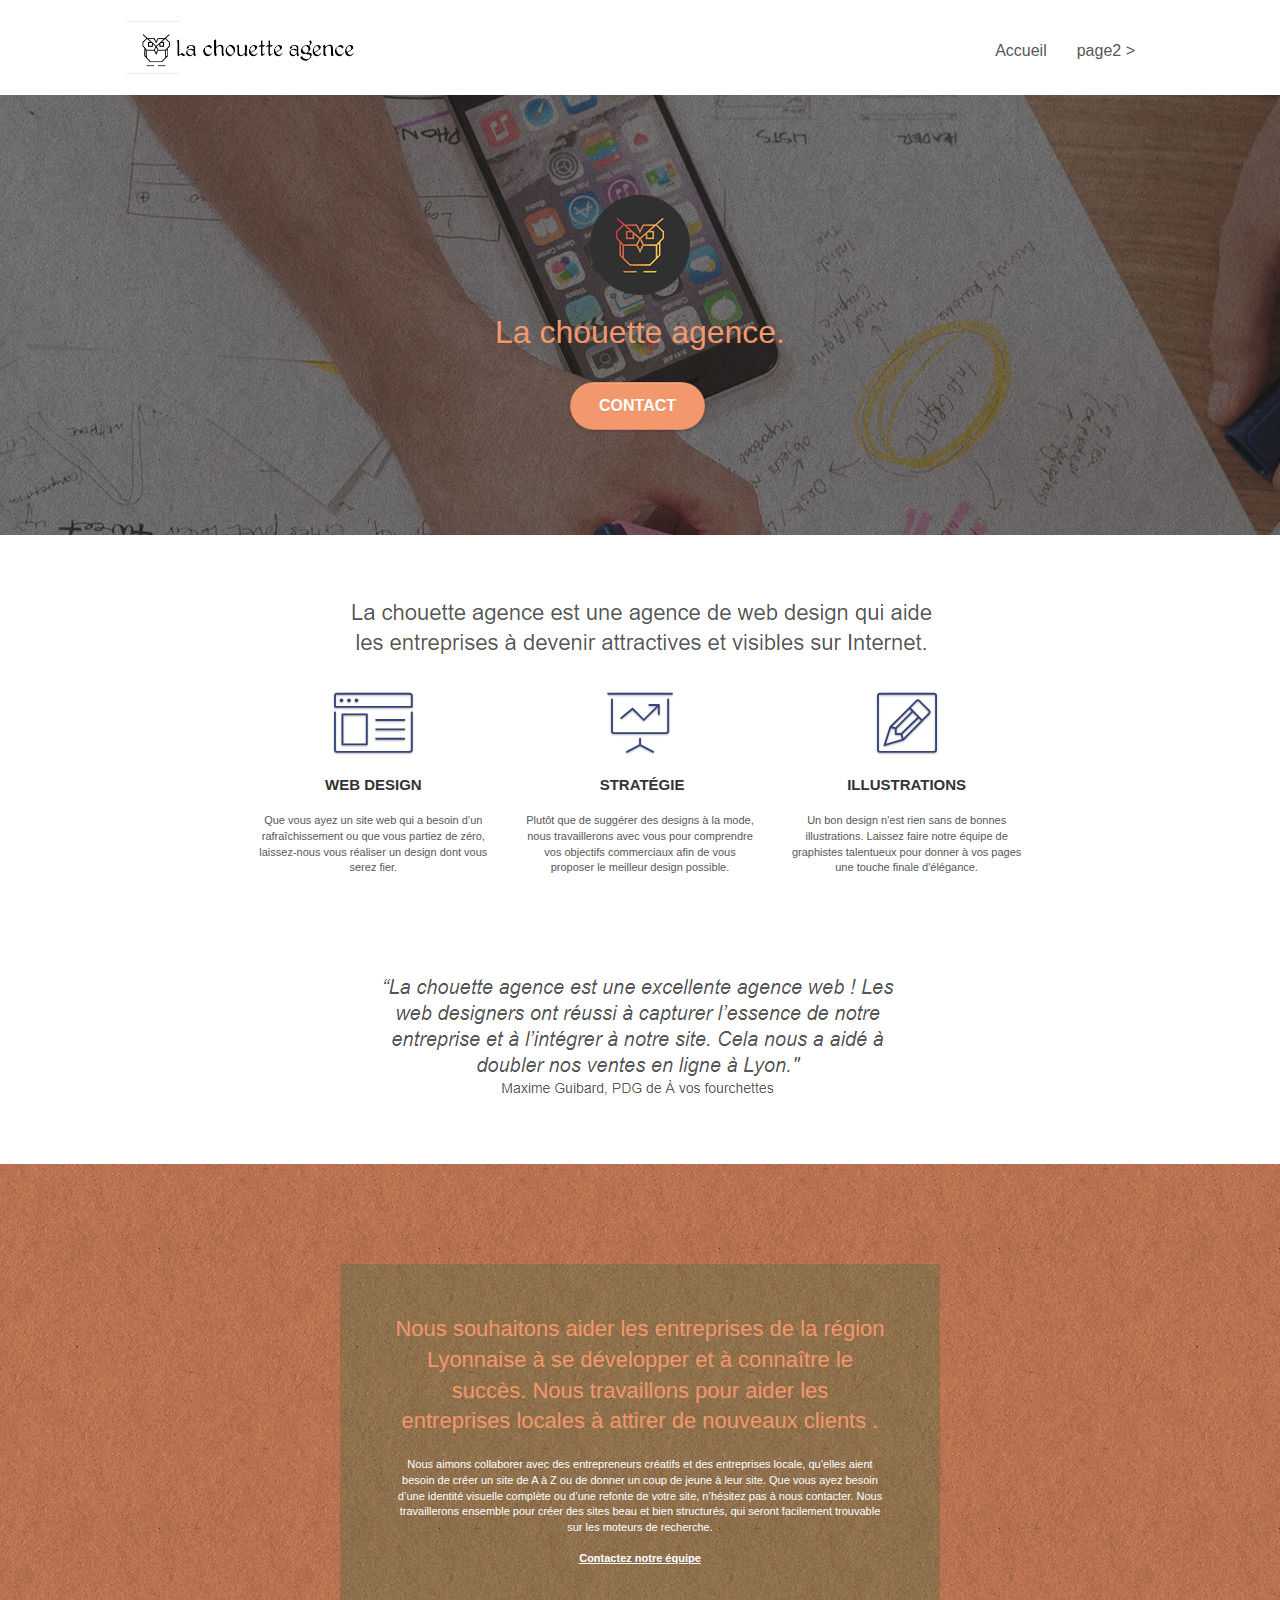
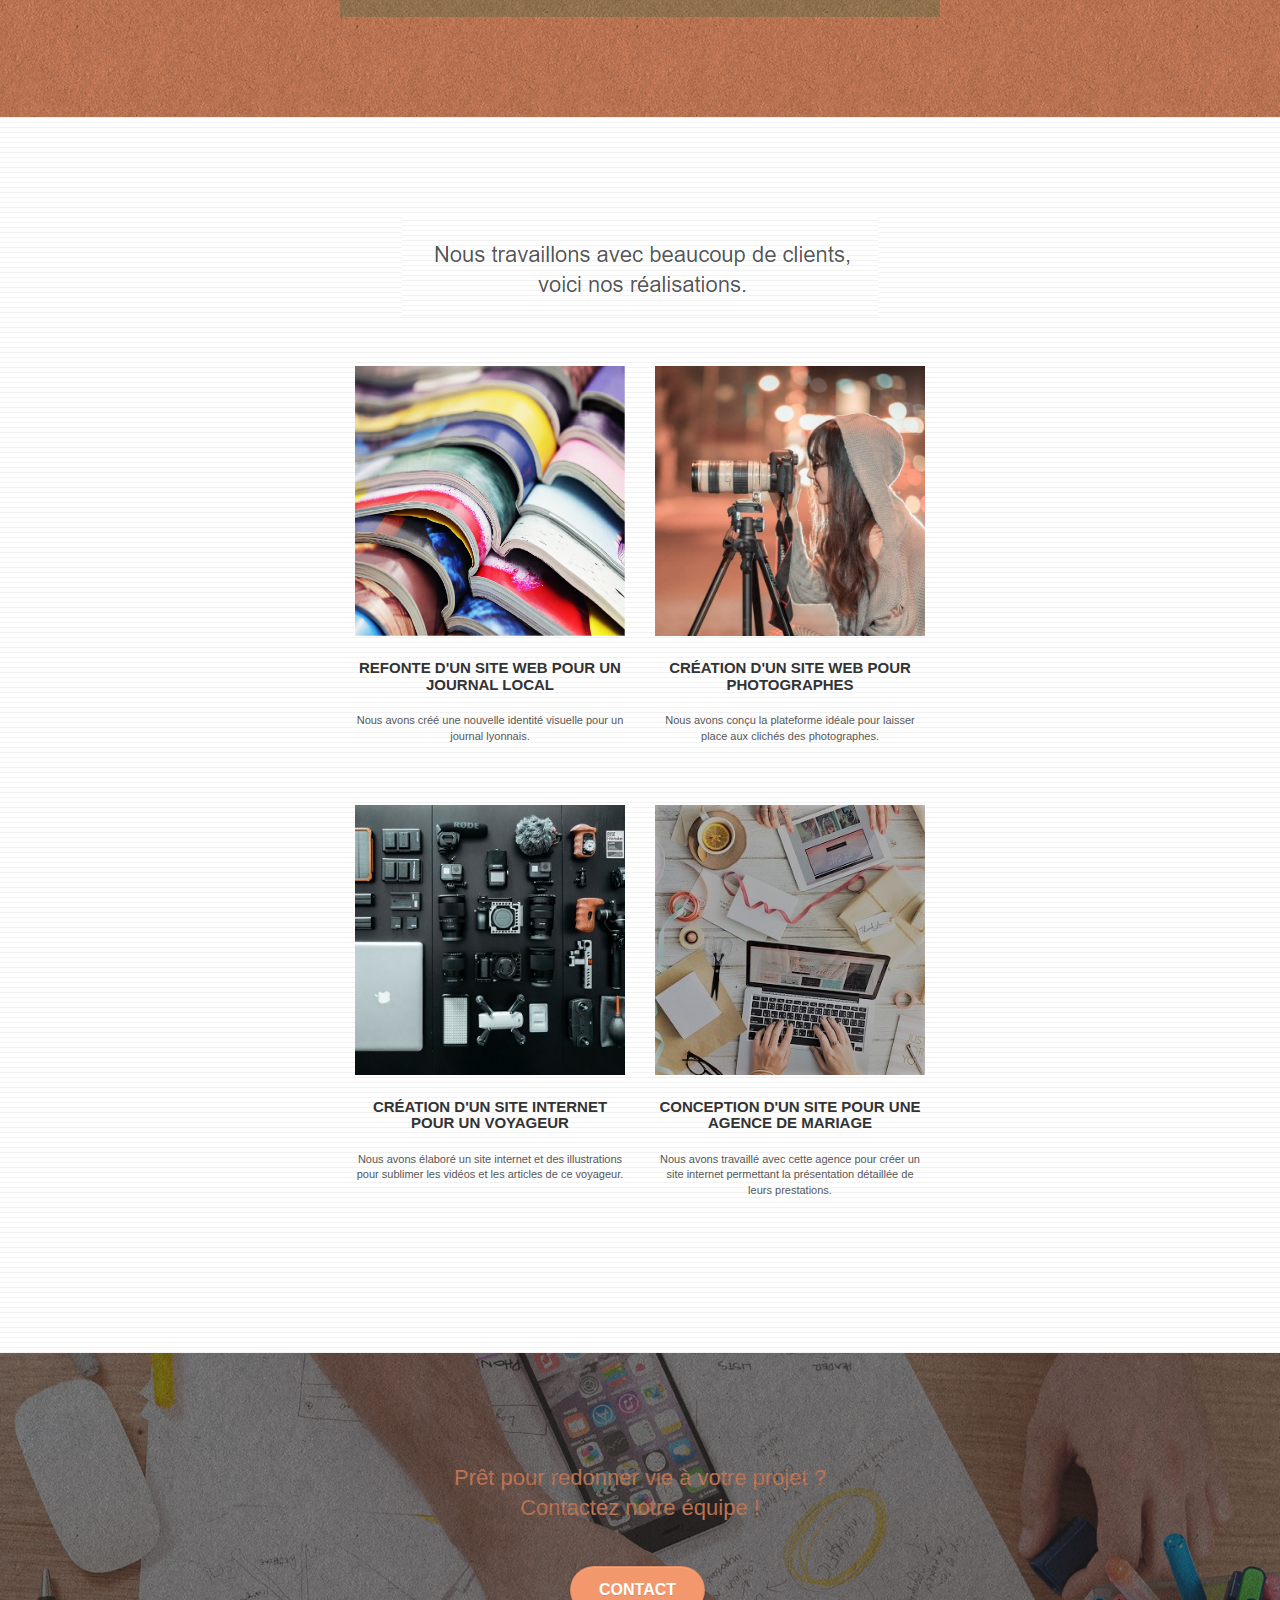
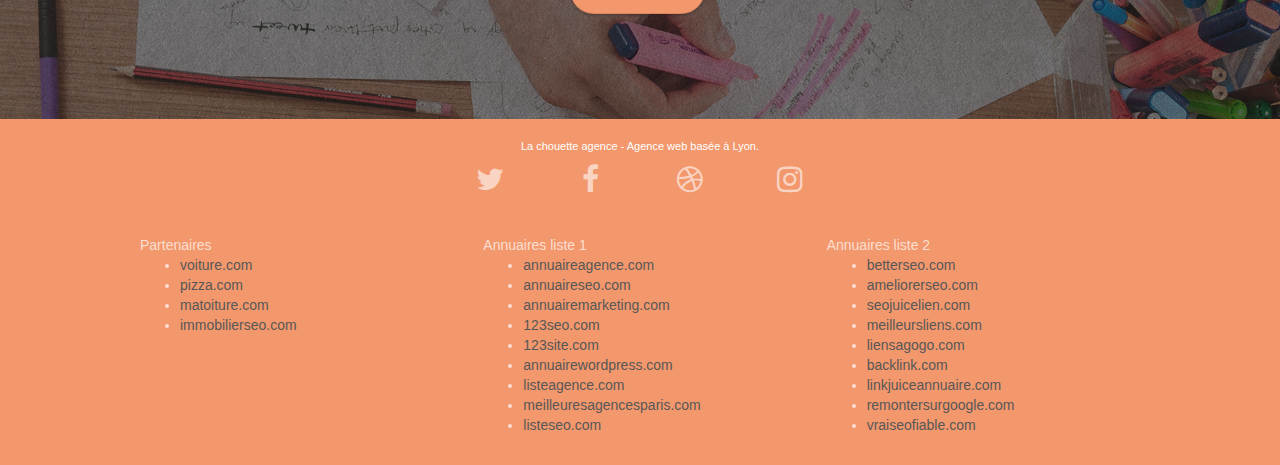
==== index.html @ 41748e52 "ajout de titre, description, lang et balise de suvi" ====
<!doctype html>
<html lang="fr">
<head>
    <meta charset="utf-8">
    <meta name="description" content="Vous cherchez une agence de design à Lyon ? La chouette agence est une entreprise web de design basé à Lyon">
	<meta name="robots" content="index, follow">
    <meta name="viewport" content="width=device-width, initial-scale=1.0, viewport-fit=cover">
    <link rel="shortcut icon" type="image/jpg" href="favicon.jpg">

	<title>La chouette agence - Agence de design</title>
	
    <!-- Style -->
	<link rel="stylesheet" type="text/css" href="./css/bootstrap.css">
	<link rel="stylesheet" type="text/css" href="style.css">
	<link rel="stylesheet" type="text/css" href="./css/font-awesome.css">
	<link rel="stylesheet" type="text/css" href="./css/et-line.css">
	
    <!-- Script -->
	<script src="./js/jquery-2.1.0.js"></script>
	<script src="./js/bootstrap.js"></script>
	<script src="./js/blocs.js"></script>
	<script src="./js/jquery.touchSwipe.js" defer></script>
	<script src="./js/gmaps.js"></script>

    
<!-- Analytics -->
<!-- Global site tag (gtag.js) - Google Analytics -->
<script async src="https://www.googletagmanager.com/gtag/js?id=G-W3KY2RGMWJ"></script>
<script>
  window.dataLayer = window.dataLayer || [];
  function gtag(){dataLayer.push(arguments);}
  gtag('js', new Date());

  gtag('config', 'G-W3KY2RGMWJ');
</script>
 
<!-- Analytics END -->
    
</head>
<body>
<!-- Principal conteneur -->
<div class="page-container">
    
<!-- bloc-0 -->
<div class="bloc bgc-white l-bloc " id="bloc-0">
	<div class="container bloc-sm">

		<nav class="navbar row">
			<div class="navbar-header">
				<div class="keywords" style="color:#cccccc;font-size:1px;">Agence web à paris, stratégie web, web design, illustrations, design de site web, site web, web, internet, site internet, site</div>
				<a class="navbar-brand" href="index.html"><img src="img/la-chouette-agence.png" alt="paris web design logo agence web meilleure agence" height="40" /></a>
				<div class="keywords" style="color:#cccccc;font-size:1px;">Agence web à paris, stratégie web, web design, illustrations, design de site web, site web, web, internet, site internet, site</div>
				<button id="nav-toggle" type="button" class="ui-navbar-toggle navbar-toggle" data-toggle="collapse" data-target=".navbar-1">
					<span class="sr-only">Toggle navigation</span><span class="icon-bar"></span><span class="icon-bar"></span><span class="icon-bar"></span>
				</button>
			</div>
			<div class="collapse navbar-collapse navbar-1 special-dropdown-nav">
				<ul class="site-navigation nav navbar-nav">
					<li>
						<a href="index.html">Accueil</a>
					</li>
					<li>
					</li>
					<li>
						<a href="page2.html">page2 &gt;</a>
					</li>
				</ul>
			</div>
		</nav>
	</div>
</div>
<!-- bloc-0 END -->

<!-- bloc-1-presentation -->
<div class="bloc bgc-dark-slate-blue bg-banniere d-bloc bg-t-edge bloc-bg-texture texture-paper b-parallax" id="bloc-1-hero">
	<div class="container bloc-lg">
		<div class="row tight-width-whitespace">
			<div class="col-sm-12">
				<img src="img/logo.png" class="center-block image-resize-mode" width="100" alt="La chouette agence, agence web paris, création logo paris" />
				<h1 class="text-center hero-bloc-text tc-white ">
					La chouette agence.
				</h1>
				<div class="text-center">
					<a href="page2.html" class="btn btn-lg btn-clean btn-rd cta-hero btn-atomic-tangerine" id="cta-hero">Contact</a>
				</div>
			</div>
		</div>
	</div>
</div>
<!-- bloc-1-presentation END -->

<!-- bloc-2-services -->
<div class="bloc bgc-white l-bloc" id="bloc-2-services">
	<div class="container bloc-md">
		<div class="row">
			<div class="col-sm-12 text-center">
				<img alt="agence web, agence web paris, web design paris, stratégie web" src="img/title.png" />
			</div>
		</div>
		<div class="row voffset-lg med-width-whitespace">
			<div class="col-sm-4">
				<div class="text-center">
					<span class="et-icon-browser sm-shadow icon-dark-slate-blue icons icon-lg"></span>
				</div>
				<h3 class="mg-md text-center">
					Web design
				</h3>
				<p class="text-center ">
					Que vous ayez un site web qui a besoin d&rsquo;un rafraîchissement ou que vous partiez de zéro, laissez-nous vous réaliser un design dont vous serez fier.
				</p>
			</div>
			<div class="col-sm-4">
				<div class="text-center">
					<span class="et-icon-presentation sm-shadow icon-dark-slate-blue icons icon-lg"></span>
				</div>
				<h3 class="mg-md text-center">
					&nbsp;Stratégie
				</h3>
				<p class="text-center ">
					Plutôt que de suggérer des designs à la mode, nous travaillerons avec vous pour comprendre vos objectifs commerciaux afin de vous proposer le meilleur design possible.<br>
				</p>
			</div>
			<div class="col-sm-4">
				<div class="text-center">
					<span class="et-icon-edit sm-shadow icon-dark-slate-blue icons icon-lg"></span>
				</div>
				<h3 class="mg-md text-center">
					Illustrations
				</h3>
				<p class="text-center ">
					Un bon design n'est rien sans de bonnes illustrations. Laissez faire notre équipe de graphistes talentueux pour donner à vos pages une touche finale d'élégance.
				</p>
			</div>
		</div>
		<div class="row voffset-lg voffset">
			<div class="col-xs-12 col-md-8 col-md-offset-2 text-center">
				<img alt="agence web, agence web paris, web design paris, stratégie web" src="img/citation.png" />

			</div>
		</div>
	</div>
</div>
<!-- bloc-2-services END -->

<!-- bloc-3-what-i-do -->
<div class="bloc tc-white bgc-atomic-tangerine bg-presentation d-bloc bloc-bg-texture texture-paper b-parallax" id="bloc-3-what-i-do">
	<div class="container bloc-lg">
		<div class="row tight-width-whitespace black-background">
			<div class="col-sm-12">
				<h2 class="mg-md text-center tc-white">
					Nous souhaitons aider les entreprises de la région Lyonnaise à se développer et à connaître le succès. Nous travaillons pour aider les entreprises locales à attirer de nouveaux clients .<br>
				</h2>
				<p class="text-center white">
					Nous aimons collaborer avec des entrepreneurs créatifs et des entreprises locale, qu’elles aient besoin de créer un site de A à Z ou de donner un coup de jeune à leur site. Que vous ayez besoin d’une identité visuelle complète ou d’une refonte de votre site, n’hésitez pas à nous contacter. Nous travaillerons ensemble pour créer des sites beau et bien structurés, qui seront facilement trouvable sur les moteurs de recherche. <br><br><a class="ltc-white bold-link" href="page2.html">Contactez notre équipe</a><br>
				</p>
			</div>
		</div>
	</div>
</div>
<!-- bloc-3-what-i-do END -->

<!-- bloc-4-portfolio -->
<div class="bloc bgc-white bg-lines-h2-bg bg-repeat l-bloc" id="bloc-4-portfolio">
	<div class="container bloc-lg">
		<div class="row">
			<div class="col-sm-12 text-center">
				<img alt="agence web, agence web paris, web design paris, stratégie web" src="img/title2.png" />
			</div>
		</div>
		<div class="row tight-width-whitespace portfolio-row">
			<div class="col-sm-6">
				<a href="#" data-lightbox="img/1.jpg" data-gallery-id="gallery-1" data-caption="Refonte d'un site web pour un journal local" data-frame="snapshot-lb"><img src="img/1.jpg" alt="paris web design logo agence web meilleure agence et refonte site web journal" class="img-responsive portfolio-thumb" /></a>
				<h3 class="mg-md text-center">
					Refonte d'un site web pour un journal local
				</h3>
				<p class="text-center">
					Nous avons créé une nouvelle identité visuelle pour un journal lyonnais.
				</p>
			</div>
			<div class="col-sm-6">
				<a href="#" data-lightbox="img/2.jpg" data-gallery-id="gallery-1" data-caption="Création d'un site web pour photographes" data-frame="snapshot-lb"><img src="img/2.jpg" class="img-responsive portfolio-thumb" alt="paris web design logo agence web meilleure agence, Création d'un site web pour photographes" /></a>
				<h3 class="mg-md text-center">
					Création d'un site web pour photographes
				</h3>
				<p class="text-center">
					Nous avons conçu la plateforme idéale pour laisser place aux clichés des photographes.
				</p>
			</div>
		</div>
		<div class="row tight-width-whitespace portfolio-row">
			<div class="col-sm-6">
				<a href="#" data-lightbox="img/3.bmp" data-gallery-id="gallery-1" data-caption="Création d'un site internet pour un voyageur" data-frame="snapshot-lb"><img src="img/3.bmp" class="img-responsive portfolio-thumb" alt="paris web design logo agence web meilleure agence, Création d'un site web pour voyageur"/></a>
				<h3 class="mg-md text-center">
					Création d'un site internet pour un voyageur
				</h3>
				<p class="text-center">
					Nous avons élaboré un site internet et des illustrations pour sublimer les vidéos et les articles de ce voyageur.
				</p>
			</div>
			<div class="col-sm-6">
				<a href="#" data-lightbox="img/4.bmp" data-gallery-id="gallery-1" data-caption="Conception d'un site pour une agence de mariage" data-frame="snapshot-lb"><img src="img/4.bmp" class="img-responsive portfolio-thumb" alt="paris web design logo agence web meilleure agence, Création d'un site web pour agence de mariage" /></a>
				<h3 class="mg-md text-center">
					Conception d'un site pour une agence de mariage
				</h3>
				<p class="text-center">
					Nous avons travaillé avec cette agence pour créer un site internet permettant la présentation détaillée de leurs prestations.
				</p>
			</div>
		</div>
	</div>
</div>
<!-- bloc-4-portfolio END -->

<!-- bloc-5-cta -->
<div class="bloc bgc-dark-slate-blue bg-banniere d-bloc bloc-bg-texture texture-paper" id="bloc-5-cta">
	<div class="container bloc-lg">
		<div class="row">
			<h2 class="mg-md text-center tc-white">
				Prêt pour redonner vie à votre projet ?<br>Contactez notre équipe !
			</h2>
			<div class="col-sm-12 text-center">
				<a href="page2.html" class="btn btn-atomic-tangerine btn-clean btn-rd btn-lg cta-hero">Contact</a>
			</div>
		</div>
	</div>
</div>
<!-- bloc-5-cta END -->

<!-- Footer - bloc-8 -->
<div class="bloc bgc-atomic-tangerine d-bloc" id="bloc-8">
	<div class="container bloc-sm">
		<div class="row">
			<div class="col-sm-12">
				<p class="text-center white">
					La chouette agence - Agence web basée à Lyon.<br>
				</p>
				<div class="row row-no-gutters social">
					<div class="col-sm-3">
						<div class="text-center">
							<a class="social" href="index.html"><span class="fa fa-twitter icon-md"></span></a>
						</div>
					</div>
					<div class="col-sm-3">
						<div class="text-center">
							<a class="social" href="index.html"><span class="fa fa-facebook icon-md"></span></a>
						</div>
					</div>
					<div class="col-sm-3">
						<div class="text-center">
							<a class="social" href="index.html"><span class="fa fa-dribbble icon-md"></span></a>
						</div>
					</div>
					<div class="col-sm-3">
						<div class="text-center">
							<a class="social" href="index.html"><span class="fa fa-instagram icon-md"></span></a>
						</div>
					</div>
					<div class="keywords" style="color:#F3976C;">Agence web à paris, stratégie web, web design, illustrations, design de site web, site web, web, internet, site internet, site</div>
				</div>
				<div class="row">
					<div class="col-sm-4">
						Partenaires
							<ul>
								<li><a href="voiture.com">voiture.com</a></li>
								<li><a href="pizza.com">pizza.com</a></li>
								<li><a href="matoiture.com">matoiture.com</a></li>
								<li><a href="immobilierseo.com">immobilierseo.com</a></li>
							</ul>		
					</div>
					<div class="col-sm-4">
						Annuaires liste 1
						<ul>
							<li><a href="annuaireagence.com">annuaireagence.com</a></li>
							<li><a href="annuaireseo.com">annuaireseo.com</a></li>
							<li><a href="annuairemarketing.com">annuairemarketing.com</a></li>
							<li><a href="123seoture.com">123seo.com</a></li>
							<li><a href="123site.com">123site.com</a></li>
							<li><a href="annuairewordpress.com">annuairewordpress.com</a></li>
							<li><a href="listeagence.com">listeagence.com</a></li>
							<li><a href="meilleuresagencesparis.com">meilleuresagencesparis.com</a></li>
							<li><a href="listeseo.com">listeseo.com</a></li>
						</ul>
					</div>
					<div class="col-sm-4">
						Annuaires liste 2
						<ul>
							<li><a href="betterseo.com">betterseo.com</a></li>
							<li><a href="ameliorerseo.com">ameliorerseo.com</a></li>
							<li><a href="seojuicelien.com">seojuicelien.com</a></li>
							<li><a href="meilleursliens.com">meilleursliens.com</a></li>
							<li><a href="liensagogo.com">liensagogo.com</a></li>
							<li><a href="backlink.com">backlink.com</a></li>
							<li><a href="linkjuiceannuaire.com">linkjuiceannuaire.com</a></li>
							<li><a href="remontersurgoogle.com">remontersurgoogle.com</a></li>
							<li><a href="vraiseofiable.com">vraiseofiable.com</a></li>
						</ul>
					</div>
				</div>
			</div>
		</div>
	</div>
</div>
<!-- Footer - bloc-8 END -->

</div>
<!-- Principal conteneur END -->
    

</body>
</html>
---- style.css ----
body {
    margin: 0;
    padding: 0;
    background: #FFF;
    overflow-x: hidden;
    -webkit-font-smoothing: antialiased;
    -moz-osx-font-smoothing: grayscale;
}

a,
button {
    transition: all .3s ease-in-out;
    outline: none!important;
}

a:hover {
    text-decoration: none;
    cursor: pointer;
}

#page-loading-blocs-notifaction {
    position: fixed;
    top: 0;
    bottom: 0;
    width: 100%;
    z-index: 100000;
    background: #FFFFFF url("img/pageload-spinner.gif") no-repeat center center;
}

.bloc {
    width: 100%;
    clear: both;
    background: 50% 50% no-repeat;
    padding: 0 50px;
    -webkit-background-size: cover;
    -moz-background-size: cover;
    -o-background-size: cover;
    background-size: cover;
    position: relative;
}

.bloc .container {
    padding-left: 0;
    padding-right: 0;
}

.bloc-lg {
    padding: 100px 50px;
}

.bloc-md {
    padding: 50px;
}

.bloc-sm {
    padding: 20px 50px;
}

.bg-center,
.bg-l-edge,
.bg-r-edge,
.bg-t-edge,
.bg-b-edge,
.bg-tl-edge,
.bg-bl-edge,
.bg-tr-edge,
.bg-br-edge,
.bg-repeat {
    -webkit-background-size: auto!important;
    -moz-background-size: auto!important;
    -o-background-size: auto!important;
    background-size: auto!important;
}

.bg-repeat {
    background: repeat;
}

.bg-t-edge {
    background: top no-repeat;
}

.bloc-bg-texture::before {
    content: "";
    background-size: 2px 2px;
    position: absolute;
    top: 0;
    bottom: 0;
    left: 0;
    right: 0;
}

.texture-paper::before {
    background: url("img/texture-paper.png");
    background-size: 280px 280px;
}

.b-parallax {
    background-attachment: fixed;
}

.d-bloc {
    color: rgba(255, 255, 255, .7);
}

.d-bloc button:hover {
    color: rgba(255, 255, 255, .9);
}

.d-bloc .icon-round,
.d-bloc .icon-square,
.d-bloc .icon-rounded,
.d-bloc .icon-semi-rounded-a,
.d-bloc .icon-semi-rounded-b {
    border-color: rgba(255, 255, 255, .9);
}

.d-bloc .divider-h span {
    border-color: rgba(255, 255, 255, .2);
}

.d-bloc .a-btn,
.d-bloc .navbar a,
.d-bloc .navbar-brand,
.d-bloc a .icon-sm,
.d-bloc a .icon-md,
.d-bloc a .icon-lg,
.d-bloc a .icon-xl,
.d-bloc h1 a,
.d-bloc h2 a,
.d-bloc h3 a,
.d-bloc h4 a,
.d-bloc h5 a,
.d-bloc h6 a,
.d-bloc p a {
    color: rgba(255, 255, 255, .6);
}

.d-bloc .a-btn:hover,
.d-bloc .navbar a:hover,
.d-bloc .navbar-brand:hover,
.d-bloc a:hover .icon-sm,
.d-bloc a:hover .icon-md,
.d-bloc a:hover .icon-lg,
.d-bloc a:hover .icon-xl,
.d-bloc h1 a:hover,
.d-bloc h2 a:hover,
.d-bloc h3 a:hover,
.d-bloc h4 a:hover,
.d-bloc h5 a:hover,
.d-bloc h6 a:hover,
.d-bloc p a:hover {
    color: rgba(255, 255, 255, 1);
}

.d-bloc .navbar-toggle .icon-bar {
    background: rgba(255, 255, 255, 1);
}

.d-bloc .btn-wire,
.d-bloc .btn-wire:hover {
    color: rgba(255, 255, 255, 1);
    border-color: rgba(255, 255, 255, 1);
}

.d-bloc .panel {
    color: rgba(0, 0, 0, .5);
}

.d-bloc .panel button:hover {
    color: rgba(0, 0, 0, .7);
}

.d-bloc .panel icon {
    border-color: rgba(0, 0, 0, .7);
}

.d-bloc .panel .divider-h span {
    border-color: rgba(0, 0, 0, .1);
}

.d-bloc .panel .a-btn {
    color: rgba(0, 0, 0, .6);
}

.d-bloc .panel .a-btn:hover {
    color: rgba(0, 0, 0, 1);
}

.d-bloc .panel .btn-wire,
.d-bloc .panel .btn-wire:hover {
    color: rgba(0, 0, 0, .7);
    border-color: rgba(0, 0, 0, .3);
}

.d-bloc .panel,
.l-bloc {
    color: rgba(0, 0, 0, .5);
}

.d-bloc .panel button:hover,
.l-bloc button:hover {
    color: rgba(0, 0, 0, .7);
}

.l-bloc .icon-round,
.l-bloc .icon-square,
.l-bloc .icon-rounded,
.l-bloc .icon-semi-rounded-a,
.l-bloc .icon-semi-rounded-b {
    border-color: rgba(0, 0, 0, .7);
}

.d-bloc .panel .divider-h span,
.l-bloc .divider-h span {
    border-color: rgba(0, 0, 0, .1);
}

.d-bloc .panel .a-btn,
.l-bloc .a-btn,
.l-bloc .navbar a,
.l-bloc .navbar-brand,
.l-bloc a .icon-sm,
.l-bloc a .icon-md,
.l-bloc a .icon-lg,
.l-bloc a .icon-xl,
.l-bloc h1 a,
.l-bloc h2 a,
.l-bloc h3 a,
.l-bloc h4 a,
.l-bloc h5 a,
.l-bloc h6 a,
.l-bloc p a {
    color: rgba(0, 0, 0, .6);
}

.d-bloc .panel .a-btn:hover,
.l-bloc .a-btn:hover,
.l-bloc .navbar a:hover,
.l-bloc .navbar-brand:hover,
.l-bloc a:hover .icon-sm,
.l-bloc a:hover .icon-md,
.l-bloc a:hover .icon-lg,
.l-bloc a:hover .icon-xl,
.l-bloc h1 a:hover,
.l-bloc h2 a:hover,
.l-bloc h3 a:hover,
.l-bloc h4 a:hover,
.l-bloc h5 a:hover,
.l-bloc h6 a:hover,
.l-bloc p a:hover {
    color: rgba(0, 0, 0, 1);
}

.l-bloc .navbar-toggle .icon-bar {
    color: rgba(0, 0, 0, .6);
}

.d-bloc .panel .btn-wire,
.d-bloc .panel .btn-wire:hover,
.l-bloc .btn-wire,
.l-bloc .btn-wire:hover {
    color: rgba(0, 0, 0, .7);
    border-color: rgba(0, 0, 0, .3);
}

.voffset {
    margin-top: 30px;
}

.voffset-lg {
    margin-top: 80px;
}

.row-no-gutters {
    margin-right: 0;
    margin-left: 0;
}

.row.row-no-gutters > [class^="col-"],
.row.row-no-gutters > [class*=" col-"] {
    padding-right: 0;
    padding-left: 0;
}

#bloc-1-hero h1 {
    font-size: 32px;
}

.navbar {
    margin-bottom: 0;
    z-index: 1;
}

.navbar-brand {
    height: auto;
    padding: 3px 15px;
    font-size: 25px;
    font-weight: normal;
    font-weight: 600;
    line-height: 44px;
}

.navbar-brand img {
    max-height: 200px;
    margin: 0 5px 0 0;
    display: inline;
}

.navbar-brand img[src$=svg] {
    min-width: 100px;
}

.nav-center .navbar-brand img {
    margin: 0;
}

.navbar .nav {
    padding-top: 2px;
    margin-right: -16px;
    float: right;
    z-index: 1;
}

.nav > li {
    float: left;
    margin-top: 4px;
    font-size: 16px;
}

.navbar-nav .open .dropdown-menu > li > a {
    text-align: inherit;
}

.nav > li a:hover,
.nav > li a:focus {
    background: transparent;
}

.navbar-toggle {
    margin: 10px 10px 0 0;
    border: 0px;
}

.navbar-toggle:hover {
    background: transparent!important;
}

.navbar-toggle .icon-bar {
    background-color: rgba(0, 0, 0, .5);
    width: 26px;
}

.nav-invert .navbar .nav {
    float: left;
}

.nav-invert .navbar-header,
.nav-invert .navbar-brand {
    float: right;
    position: relative;
    z-index: 2;
}

@media (min-width: 768px) {
    .site-navigation {
        position: absolute;
        top: 50%;
        right: 20px;
        transform: translate(0, -50%);
        -webkit-transform: translateY(-50%);
    }
    .nav > li .dropdown-menu a,
    .nav > li .dropdown-menu a:hover {
        color: #484848;
    }
    .nav-invert .site-navigation {
        left: 0;
        right: 0;
    }
    .nav-center {
        text-align: center;
    }
    .nav-center .navbar-header {
        width: 100%;
    }
    .nav-center .navbar-header,
    .nav-center .navbar-brand,
    .nav-center .nav > li {
        float: none;
        display: inline-block;
    }
    .nav-center .site-navigation {
        position: relative;
        width: 100%;
        right: 0;
        margin-right: 0px;
        margin-top: 20px;
    }
    .nav-center.mini-nav .navbar-toggle {
        float: none;
        margin: 10px auto 0;
    }
}

.nav > li > .dropdown a {
    background: none!important;
    display: block;
    padding: 14px 15px;
}

nav .caret {
    margin: 0 5px;
}

.dropdown-menu .dropdown-menu {
    top: -8px;
    left: 100%;
}

.dropdown-menu .dropmenu-flow-right {
    top: 100%;
    left: 0;
    margin-left: -1px;
    border-top-left-radius: 0;
    border-top-right-radius: 0;
}

.dropdown-menu .dropdown span {
    border: 4px solid black;
    border-top-color: transparent;
    border-right-color: transparent;
    border-bottom-color: transparent;
    margin: 6px -5px 0 0!important;
    float: right;
}

.mg-md {
    margin-top: 10px;
    margin-bottom: 20px;
}

.mg-lg {
    margin-top: 10px;
    margin-bottom: 40px;
}

.btn {
    margin: 0 5px 5px 0;
}

.btn.pull-right {
    margin: 0 0 5px 5px;
}

.btn-d,
.btn-d:hover,
.btn-d:focus {
    color: #FFF;
    background: rgba(0, 0, 0, .3);
}

button {
    outline: none!important;
}

.btn-rd {
    border-radius: 40px;
}

.btn-clean {
    border: 1px solid rgba(0, 0, 0, .08);
    border-bottom-color: rgba(0, 0, 0, .1);
    text-shadow: 0 1px 0 rgba(0, 0, 1, .1);
    box-shadow: 0 1px 3px rgba(0, 0, 1, .25), inset 0 1px 0 0 rgba(255, 255, 255, .15);
}

.icon-md {
    font-size: 30px!important;
}

.icon-lg {
    font-size: 60px!important;
}

.sm-shadow {
    text-shadow: 0 1px 2px rgba(0, 0, 0, .3);
}

.panel-sq,
.panel-sq .panel-heading,
.panel-sq .panel-footer {
    border-radius: 0;
}

.panel-rd {
    border-radius: 30px;
}

.panel-rd .panel-heading {
    border-radius: 29px 29px 0 0;
}

.panel-rd .panel-footer {
    border-radius: 0 0 29px 29px;
}

.form-control {
    border-color: rgba(0, 0, 0, .1);
    box-shadow: none;
}

.scrollToTop {
    width: 40px;
    height: 40px;
    position: fixed;
    bottom: 20px;
    right: 20px;
    opacity: 0;
    z-index: 500;
    transition: all .3s ease-in-out;
}

.scrollToTop span {
    margin-top: 6px;
}

.showScrollTop {
    font-size: 14px;
    opacity: 1;
}

a[data-lightbox] {
    position: relative;
    display: block;
    text-align: center;
}

a[data-lightbox]:hover::before {
    content: "+";
    font-family: "HelveticaNeue-Light", "Helvetica Neue Light", "Helvetica Neue", Helvetica, Arial;
    font-size: 32px;
    width: 50px;
    height: 50px;
    margin-left: -25px;
    border-radius: 50%;
    background: rgba(0, 0, 0, .6);
    color: #FFF;
    font-weight: 100;
    z-index: 1;
    position: absolute;
    top: 50%;
    transform: translateY(-50%);
    -webkit-transform: translateY(-50%);
}

a[data-lightbox]:hover img {
    opacity: 0.6;
    -webkit-animation-fill-mode: none;
    animation-fill-mode: none;
}

#lightbox-modal {
    display: flex;
    align-items: center;
}

#lightbox-modal .modal-dialog {
    width: 90%;
    max-width: 900px;
    margin: 0 auto 0;
}

#lightbox-modal .modal-dialog img {
    max-height: 90vh;
    margin: 0 auto;
}

.lightbox-caption {
    padding: 20px;
    color: #FFF;
    background: rgba(0, 0, 0, .5);
    position: absolute;
    left: 15px;
    right: 15px;
    bottom: 5px;
}

.close-lightbox {
    color: #FFF;
    font-size: 30px;
    position: absolute;
    top: 20px;
    right: 20px;
    z-index: 20;
    background: rgba(0, 0, 0, .5);
    border: none;
    line-height: 30px;
    padding: 0 9px 5px;
    opacity: 0.3;
}

.close-lightbox:hover,
.next-lightbox:hover,
.prev-lightbox:hover {
    opacity: 1.0;
    color: #FFF;
}

.next-lightbox,
.prev-lightbox {
    font-size: 20px;
    color: rgba(255, 255, 255, .9);
    background: rgba(0, 0, 0, .5);
    transition: all .2s ease-in-out;
    position: absolute;
    top: 45%;
    z-index: 1;
    opacity: 0.4;
}

.next-lightbox {
    padding: 6px 8px 1px 13px;
    right: 25px;
}

.prev-lightbox {
    padding: 6px 13px 1px 10px;
    left: 25px;
}

.snapshot-lb .modal-body {
    padding-bottom: 45px;
}

.snapshot-lb .lightbox-caption {
    padding: 0;
    color: rgba(0, 0, 0, .5);
    background: none;
}

h1,
h2,
h3,
h4,
h5,
h6,
p,
label,
.btn,
a {
    font-family: "helvetica";
    font-weight: 400;
    color: #575757!important;
}

.container {
    max-width: 1000px;
}

.hero-bloc-text {
    font-size: 38px;
}

.hero-bloc-text-sub {
    font-size: 36px;
}

.statement-bloc-text {
    line-height: 26px;
    font-style: italic;
    font-size: 20px;
    text-align: center;
    font-weight: lighter;
    max-width: 520px;
    margin: auto auto auto auto;
}

p {
    font-size: 11px;
}

.tight-width-whitespace {
    max-width: 600px;
    margin: auto auto auto auto;
}

.h1 {
    font-size: 20px;
    font-family: "Open Sans";
}

.cta-hero {
    margin-top: 22px;
    color: #FFFFFF!important;
    text-transform: uppercase;
    padding: 12px 28px 12px 28px;
    font-size: 16px;
    font-weight: 700;
}

.social {
    max-width: 400px;
    margin: auto auto auto auto;
}

h2 {
    font-size: 22px;
    line-height: 1.4em;
}

h3 {
    font-size: 15px;
    text-transform: uppercase;
    font-weight: 700;
    color: #333333!important;
}

.med-width-whitespace {
    max-width: 800px;
    margin: auto auto auto auto;
    box-shadow: 0px 0px 0px #000000;
}

h1 {
    color: #333333!important;
}

h4 {
    color: #333333!important;
}

.icons {
    margin-bottom: 14px;
    margin-top: 24px;
}

.white {
    color: #FFFFFF!important;
}

.portfolio-thumb {
    margin-bottom: 24px;
}

.portfolio-row {
    margin-bottom: 44px;
    margin-top: 50px;
}

.avatar {
    box-shadow: 0px 4px 9px rgba(0, 0, 0, 0.3);
}

.black-background {
    background-color: rgba(165, 147, 99, 0.7);
    padding: 40px 40px 40px 40px;
}

.bold-link {
    font-weight: 900;
    text-decoration: underline!important;
}

.bgc-white {
    background-color: #FFFFFF;
}

.bgc-dark-slate-blue {
    background-color: #364577;
}

.bgc-atomic-tangerine {
    background-color: #F3976C;
}

.tc-white {
    color: #F3976C!important;
}

.btn-atomic-tangerine {
    background: #F3976C;
    color: #FFFFFF!important;
}

.btn-atomic-tangerine:hover {
    background: #c27956!important;
    color: #FFFFFF!important;
}

.ltc-white {
    color: #FFFFFF!important;
}

.ltc-white:hover {
    color: #cccccc!important;
}

.ltc-atomic-tangerine {
    color: #F3976C!important;
}

.ltc-atomic-tangerine:hover {
    color: #c27956!important;
}

.icon-dark-slate-blue {
    color: #364577!important;
    border-color: #364577!important;
}

.bg-dots-bg {
    background-image: url("img/dots-bg.png");
}

.bg-lines-h2-bg {
    background-image: url("img/lines-h2-bg.png");
}

.bg-banniere {
    background-image: url("img/la-chouette-agence-banniere.jpg");
}

.bg-presentation {
    background-image: url("img/image-de-presentation.bmp");
}

@media (max-width: 1024px) {
    .bloc {
        padding-left: 20px;
        padding-right: 20px;
    }
    .bloc.full-width-bloc,
    .bloc-tile-2.full-width-bloc .container,
    .bloc-tile-3.full-width-bloc .container,
    .bloc-tile-4.full-width-bloc .container {
        padding-left: 0;
        padding-right: 0;
    }
}

@media (max-width: 992px) and (min-width: 768px) {
    .navbar .nav {
        max-width: 80%
    }
    .nav-center.navbar .nav {
        max-width: 100%
    }
}

@media only screen and (min-device-width: 768px) and (max-device-width: 1024px) and (orientation: landscape) {
    .b-parallax {
        background-attachment: scroll;
    }
}

@media only screen and (min-device-width: 1024px) and (max-device-width: 1366px) and (-webkit-min-device-pixel-ratio: 1.5) {
    .b-parallax {
        background-attachment: scroll;
    }
}

@media (max-width: 991px) {
    .container {
        width: 100%;
    }
    .b-parallax {
        background-attachment: scroll;
    }
    .page-container,
    #hero-bloc {
        overflow-x: hidden;
        position: relative;
    }
    .bloc {
        padding-left: constant(safe-area-inset-left);
        padding-right: constant(safe-area-inset-right);
    }
    .bloc-group,
    .bloc-group .bloc {
        display: block;
        width: 100%;
    }
    .bloc-fill-screen .fill-bloc-top-edge,
    .bloc-fill-screen .fill-bloc-bottom-edge {
        padding: 0 20px;
        padding-left: constant(safe-area-inset-left);
        padding-right: constant(safe-area-inset-right);
    }
}

@media (max-width: 767px) {
    .page-container {
        overflow-x: hidden;
        position: relative;
    }
    h1,
    h2,
    h3,
    h4,
    h5,
    h6,
    p,
    #disqus_thread {
        padding-left: 10px!important;
        padding-right: 10px!important;
    }
    .b-parallax {
        background-attachment: scroll;
    }
    .navbar .nav {
        padding-top: 0;
        border-top: 1px solid rgba(0, 0, 0, .2);
        float: none!important;
    }
    .navbar.row {
        margin-left: 0;
        margin-right: 0;
    }
    .site-navigation {
        position: inherit;
        transform: none;
        -webkit-transform: none;
        -ms-transform: none;
    }
    .nav > li {
        margin-top: 0;
        border-bottom: 1px solid rgba(0, 0, 0, .1);
        background: rgba(0, 0, 0, .05);
        text-align: left;
        padding-left: 15px;
        width: 100%;
    }
    .nav > li:hover {
        background: rgba(0, 0, 0, .08);
    }
    .dropdown .dropdown a .caret {
        float: none;
        margin: 5px 0 0 10px!important;
        border: 4px solid black;
        border-bottom-color: transparent;
        border-right-color: transparent;
        border-left-color: transparent;
    }
    #hero-bloc .navbar .nav {
        background: rgba(0, 0, 0, .8);
    }
    #hero-bloc .navbar .nav a {
        color: rgba(255, 255, 255, .6);
    }
    .hero {
        padding: 50px 0;
    }
    .hero-nav {
        left: -1px;
        right: -1px;
    }
    .navbar-collapse {
        padding: 0;
        overflow-x: hidden;
        -webkit-box-shadow: none;
        box-shadow: none;
    }
    .navbar-brand img {
        max-height: 40px;
        width: auto;
    }
    .nav-invert .navbar-header {
        float: none;
        width: 100%;
    }
    .nav-invert .navbar-toggle {
        float: left;
        margin-left: 10px;
    }
    .bloc {
        padding-left: 0;
        padding-right: 0;
    }
    .bloc-xxl,
    .bloc-xl,
    .bloc-lg {
        padding: 40px 0;
    }
    .bloc-sm,
    .bloc-md {
        padding-left: 0;
        padding-right: 0;
    }
    .bloc-tile-2 .container,
    .bloc-tile-3 .container,
    .bloc-tile-4 .container,
    .bloc-fill-screen .fill-bloc-top-edge,
    .bloc-fill-screen .fill-bloc-bottom-edge {
        padding-left: 0;
        padding-right: 0;
    }
    .a-block {
        padding: 0 10px;
    }
    .btn-dwn {
        display: none;
    }
    .voffset {
        margin-top: 5px;
    }
    .voffset-md {
        margin-top: 20px;
    }
    .voffset-lg {
        margin-top: 30px;
    }
    form {
        padding: 5px;
    }
    .close-lightbox {
        display: inline-block;
    }
    .blocsapp-device-iphone5 {
        background-size: 216px 425px;
        padding-top: 60px;
        width: 216px;
        height: 425px;
    }
    .blocsapp-device-iphone5 img {
        width: 180px;
        height: 320px;
    }
}

@media (max-width: 400px) {
    .bloc {
        padding-left: 0;
        padding-right: 0;
    }
}

@media (max-width: 767px) {
    .bloc-mob-center-text {
        text-align: center;
    }
}
---- css/et-line.css ----
@font-face {
    font-family: et-line;
    src: url(../fonts/et-line.eot);
    src: url(../fonts/et-line.eot?#iefix) format('embedded-opentype'), url(../fonts/et-line.woff) format('woff'), url(../fonts/et-line.ttf) format('truetype'), url(../fonts/et-line.svg#et-line) format('svg');
    font-weight: 400;
    font-style: normal
}

.et-icon-adjustments,
.et-icon-alarmclock,
.et-icon-anchor,
.et-icon-aperture,
.et-icon-attachment,
.et-icon-bargraph,
.et-icon-basket,
.et-icon-beaker,
.et-icon-bike,
.et-icon-book-open,
.et-icon-briefcase,
.et-icon-browser,
.et-icon-calendar,
.et-icon-camera,
.et-icon-caution,
.et-icon-chat,
.et-icon-circle-compass,
.et-icon-clipboard,
.et-icon-clock,
.et-icon-cloud,
.et-icon-compass,
.et-icon-desktop,
.et-icon-dial,
.et-icon-document,
.et-icon-documents,
.et-icon-download,
.et-icon-dribbble,
.et-icon-edit,
.et-icon-envelope,
.et-icon-expand,
.et-icon-facebook,
.et-icon-flag,
.et-icon-focus,
.et-icon-gears,
.et-icon-genius,
.et-icon-gift,
.et-icon-global,
.et-icon-globe,
.et-icon-googleplus,
.et-icon-grid,
.et-icon-happy,
.et-icon-hazardous,
.et-icon-heart,
.et-icon-hotairballoon,
.et-icon-hourglass,
.et-icon-key,
.et-icon-laptop,
.et-icon-layers,
.et-icon-lifesaver,
.et-icon-lightbulb,
.et-icon-linegraph,
.et-icon-linkedin,
.et-icon-lock,
.et-icon-magnifying-glass,
.et-icon-map,
.et-icon-map-pin,
.et-icon-megaphone,
.et-icon-mic,
.et-icon-mobile,
.et-icon-newspaper,
.et-icon-notebook,
.et-icon-paintbrush,
.et-icon-paperclip,
.et-icon-pencil,
.et-icon-phone,
.et-icon-picture,
.et-icon-pictures,
.et-icon-piechart,
.et-icon-presentation,
.et-icon-pricetags,
.et-icon-printer,
.et-icon-profile-female,
.et-icon-profile-male,
.et-icon-puzzle,
.et-icon-quote,
.et-icon-recycle,
.et-icon-refresh,
.et-icon-ribbon,
.et-icon-rss,
.et-icon-sad,
.et-icon-scissors,
.et-icon-scope,
.et-icon-search,
.et-icon-shield,
.et-icon-speedometer,
.et-icon-strategy,
.et-icon-streetsign,
.et-icon-tablet,
.et-icon-target,
.et-icon-telescope,
.et-icon-toolbox,
.et-icon-tools,
.et-icon-tools-2,
.et-icon-trophy,
.et-icon-tumblr,
.et-icon-twitter,
.et-icon-upload,
.et-icon-video,
.et-icon-wallet,
.et-icon-wine {
    font-family: et-line;
    speak: none;
    font-style: normal;
    font-weight: 400;
    font-variant: normal;
    text-transform: none;
    line-height: 1;
    -webkit-font-smoothing: antialiased;
    -moz-osx-font-smoothing: grayscale;
    display: inline-block
}

.et-icon-mobile:before {
    content: "\e000"
}

.et-icon-laptop:before {
    content: "\e001"
}

.et-icon-desktop:before {
    content: "\e002"
}

.et-icon-tablet:before {
    content: "\e003"
}

.et-icon-phone:before {
    content: "\e004"
}

.et-icon-document:before {
    content: "\e005"
}

.et-icon-documents:before {
    content: "\e006"
}

.et-icon-search:before {
    content: "\e007"
}

.et-icon-clipboard:before {
    content: "\e008"
}

.et-icon-newspaper:before {
    content: "\e009"
}

.et-icon-notebook:before {
    content: "\e00a"
}

.et-icon-book-open:before {
    content: "\e00b"
}

.et-icon-browser:before {
    content: "\e00c"
}

.et-icon-calendar:before {
    content: "\e00d"
}

.et-icon-presentation:before {
    content: "\e00e"
}

.et-icon-picture:before {
    content: "\e00f"
}

.et-icon-pictures:before {
    content: "\e010"
}

.et-icon-video:before {
    content: "\e011"
}

.et-icon-camera:before {
    content: "\e012"
}

.et-icon-printer:before {
    content: "\e013"
}

.et-icon-toolbox:before {
    content: "\e014"
}

.et-icon-briefcase:before {
    content: "\e015"
}

.et-icon-wallet:before {
    content: "\e016"
}

.et-icon-gift:before {
    content: "\e017"
}

.et-icon-bargraph:before {
    content: "\e018"
}

.et-icon-grid:before {
    content: "\e019"
}

.et-icon-expand:before {
    content: "\e01a"
}

.et-icon-focus:before {
    content: "\e01b"
}

.et-icon-edit:before {
    content: "\e01c"
}

.et-icon-adjustments:before {
    content: "\e01d"
}

.et-icon-ribbon:before {
    content: "\e01e"
}

.et-icon-hourglass:before {
    content: "\e01f"
}

.et-icon-lock:before {
    content: "\e020"
}

.et-icon-megaphone:before {
    content: "\e021"
}

.et-icon-shield:before {
    content: "\e022"
}

.et-icon-trophy:before {
    content: "\e023"
}

.et-icon-flag:before {
    content: "\e024"
}

.et-icon-map:before {
    content: "\e025"
}

.et-icon-puzzle:before {
    content: "\e026"
}

.et-icon-basket:before {
    content: "\e027"
}

.et-icon-envelope:before {
    content: "\e028"
}

.et-icon-streetsign:before {
    content: "\e029"
}

.et-icon-telescope:before {
    content: "\e02a"
}

.et-icon-gears:before {
    content: "\e02b"
}

.et-icon-key:before {
    content: "\e02c"
}

.et-icon-paperclip:before {
    content: "\e02d"
}

.et-icon-attachment:before {
    content: "\e02e"
}

.et-icon-pricetags:before {
    content: "\e02f"
}

.et-icon-lightbulb:before {
    content: "\e030"
}

.et-icon-layers:before {
    content: "\e031"
}

.et-icon-pencil:before {
    content: "\e032"
}

.et-icon-tools:before {
    content: "\e033"
}

.et-icon-tools-2:before {
    content: "\e034"
}

.et-icon-scissors:before {
    content: "\e035"
}

.et-icon-paintbrush:before {
    content: "\e036"
}

.et-icon-magnifying-glass:before {
    content: "\e037"
}

.et-icon-circle-compass:before {
    content: "\e038"
}

.et-icon-linegraph:before {
    content: "\e039"
}

.et-icon-mic:before {
    content: "\e03a"
}

.et-icon-strategy:before {
    content: "\e03b"
}

.et-icon-beaker:before {
    content: "\e03c"
}

.et-icon-caution:before {
    content: "\e03d"
}

.et-icon-recycle:before {
    content: "\e03e"
}

.et-icon-anchor:before {
    content: "\e03f"
}

.et-icon-profile-male:before {
    content: "\e040"
}

.et-icon-profile-female:before {
    content: "\e041"
}

.et-icon-bike:before {
    content: "\e042"
}

.et-icon-wine:before {
    content: "\e043"
}

.et-icon-hotairballoon:before {
    content: "\e044"
}

.et-icon-globe:before {
    content: "\e045"
}

.et-icon-genius:before {
    content: "\e046"
}

.et-icon-map-pin:before {
    content: "\e047"
}

.et-icon-dial:before {
    content: "\e048"
}

.et-icon-chat:before {
    content: "\e049"
}

.et-icon-heart:before {
    content: "\e04a"
}

.et-icon-cloud:before {
    content: "\e04b"
}

.et-icon-upload:before {
    content: "\e04c"
}

.et-icon-download:before {
    content: "\e04d"
}

.et-icon-target:before {
    content: "\e04e"
}

.et-icon-hazardous:before {
    content: "\e04f"
}

.et-icon-piechart:before {
    content: "\e050"
}

.et-icon-speedometer:before {
    content: "\e051"
}

.et-icon-global:before {
    content: "\e052"
}

.et-icon-compass:before {
    content: "\e053"
}

.et-icon-lifesaver:before {
    content: "\e054"
}

.et-icon-clock:before {
    content: "\e055"
}

.et-icon-aperture:before {
    content: "\e056"
}

.et-icon-quote:before {
    content: "\e057"
}

.et-icon-scope:before {
    content: "\e058"
}

.et-icon-alarmclock:before {
    content: "\e059"
}

.et-icon-refresh:before {
    content: "\e05a"
}

.et-icon-happy:before {
    content: "\e05b"
}

.et-icon-sad:before {
    content: "\e05c"
}

.et-icon-facebook:before {
    content: "\e05d"
}

.et-icon-twitter:before {
    content: "\e05e"
}

.et-icon-googleplus:before {
    content: "\e05f"
}

.et-icon-rss:before {
    content: "\e060"
}

.et-icon-tumblr:before {
    content: "\e061"
}

.et-icon-linkedin:before {
    content: "\e062"
}

.et-icon-dribbble:before {
    content: "\e063"
}
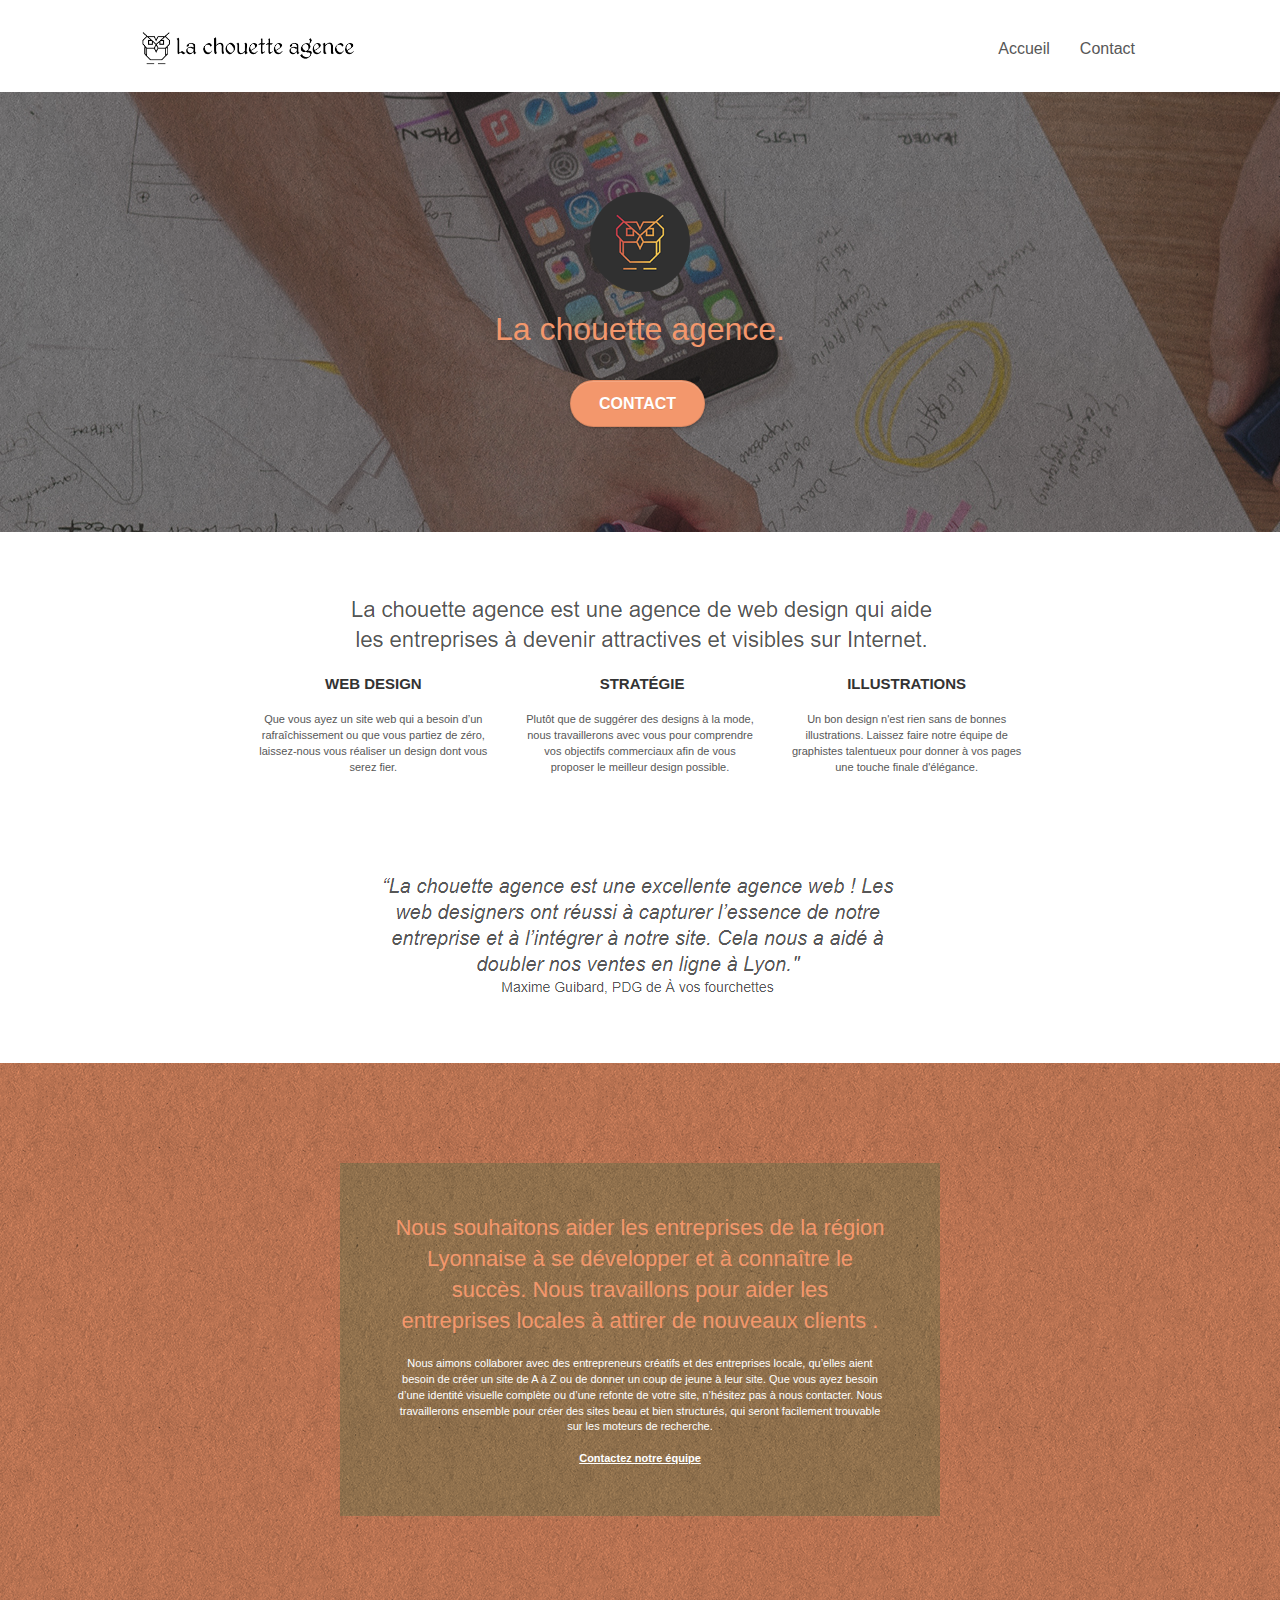
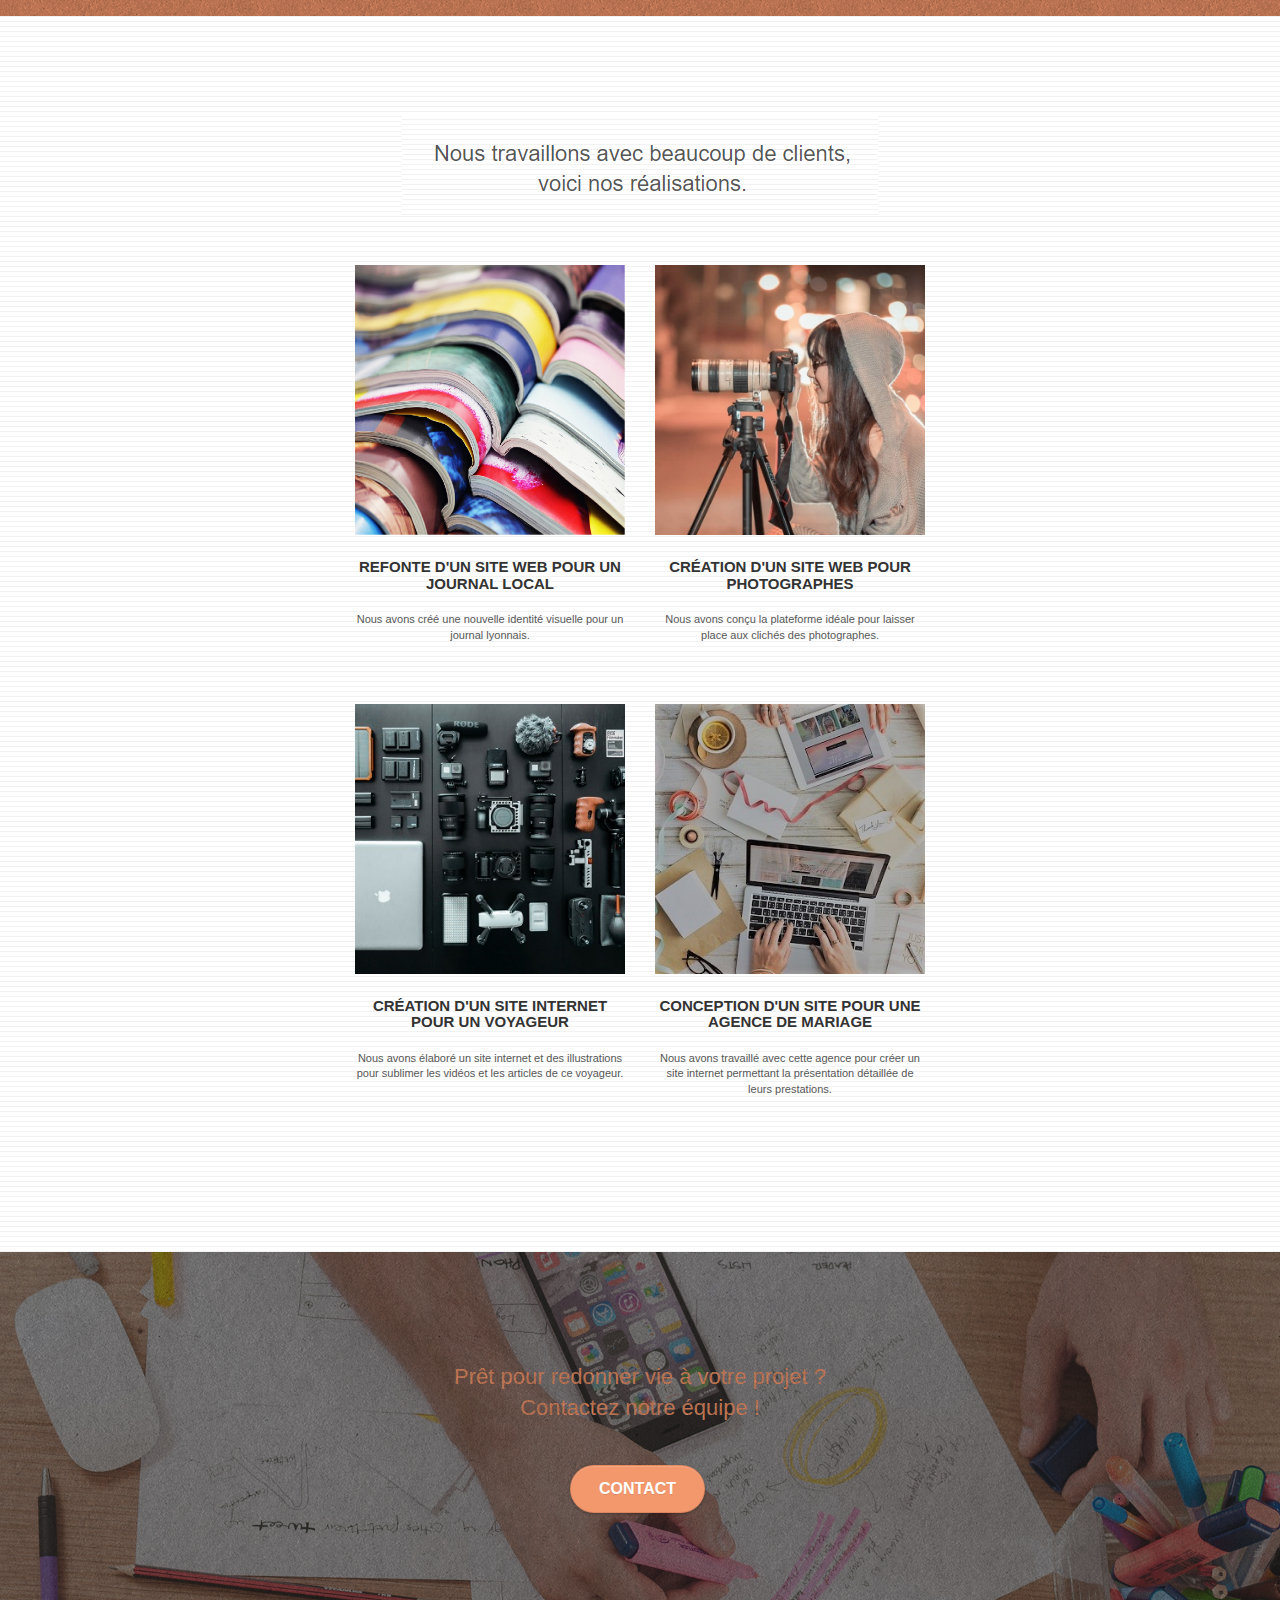
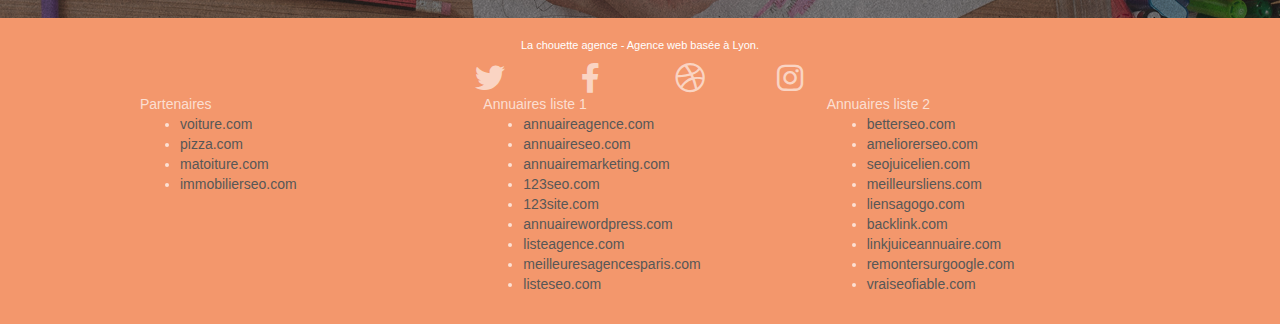
==== commit 00e1c290: "suppression de mauvaise pratique et de ressource inutile" ====
--- a/index.html
+++ b/index.html
@@ -12,17 +12,16 @@
     <!-- Style -->
 	<link rel="stylesheet" type="text/css" href="./css/bootstrap.css">
 	<link rel="stylesheet" type="text/css" href="style.css">
-	<link rel="stylesheet" type="text/css" href="./css/font-awesome.css">
-	<link rel="stylesheet" type="text/css" href="./css/et-line.css">
+	
+	<!-- Font awsome -->
+	<link rel="stylesheet" href="https://cdnjs.cloudflare.com/ajax/libs/font-awesome/6.0.0-beta3/css/all.min.css" />
 	
     <!-- Script -->
 	<script src="./js/jquery-2.1.0.js"></script>
 	<script src="./js/bootstrap.js"></script>
 	<script src="./js/blocs.js"></script>
 	<script src="./js/jquery.touchSwipe.js" defer></script>
-	<script src="./js/gmaps.js"></script>
-
-    
+
 <!-- Analytics -->
 <!-- Global site tag (gtag.js) - Google Analytics -->
 <script async src="https://www.googletagmanager.com/gtag/js?id=G-W3KY2RGMWJ"></script>
@@ -47,11 +46,10 @@
 
 		<nav class="navbar row">
 			<div class="navbar-header">
-				<div class="keywords" style="color:#cccccc;font-size:1px;">Agence web à paris, stratégie web, web design, illustrations, design de site web, site web, web, internet, site internet, site</div>
 				<a class="navbar-brand" href="index.html"><img src="img/la-chouette-agence.png" alt="paris web design logo agence web meilleure agence" height="40" /></a>
-				<div class="keywords" style="color:#cccccc;font-size:1px;">Agence web à paris, stratégie web, web design, illustrations, design de site web, site web, web, internet, site internet, site</div>
 				<button id="nav-toggle" type="button" class="ui-navbar-toggle navbar-toggle" data-toggle="collapse" data-target=".navbar-1">
 					<span class="sr-only">Toggle navigation</span><span class="icon-bar"></span><span class="icon-bar"></span><span class="icon-bar"></span>
+					<!-- <i class="fas fa-bars"></i> -->
 				</button>
 			</div>
 			<div class="collapse navbar-collapse navbar-1 special-dropdown-nav">
@@ -60,9 +58,7 @@
 						<a href="index.html">Accueil</a>
 					</li>
 					<li>
-					</li>
-					<li>
-						<a href="page2.html">page2 &gt;</a>
+						<a href="page2.html">Contact</a>
 					</li>
 				</ul>
 			</div>
@@ -237,25 +233,25 @@
 				<div class="row row-no-gutters social">
 					<div class="col-sm-3">
 						<div class="text-center">
-							<a class="social" href="index.html"><span class="fa fa-twitter icon-md"></span></a>
+							<a class="social" href="index.html"><i class="fab fa-twitter icon-md"></i></span></a>
 						</div>
 					</div>
 					<div class="col-sm-3">
 						<div class="text-center">
-							<a class="social" href="index.html"><span class="fa fa-facebook icon-md"></span></a>
+							<a class="social" href="index.html"><span class="fab fa-facebook-f icon-md"></span></a>
 						</div>
 					</div>
 					<div class="col-sm-3">
 						<div class="text-center">
-							<a class="social" href="index.html"><span class="fa fa-dribbble icon-md"></span></a>
+							<a class="social" href="index.html"><span class="fab fa-dribbble icon-md"></span></a>
 						</div>
 					</div>
 					<div class="col-sm-3">
 						<div class="text-center">
-							<a class="social" href="index.html"><span class="fa fa-instagram icon-md"></span></a>
+							<a class="social" href="index.html"><span class="fab fa-instagram icon-md"></span></a>
 						</div>
 					</div>
-					<div class="keywords" style="color:#F3976C;">Agence web à paris, stratégie web, web design, illustrations, design de site web, site web, web, internet, site internet, site</div>
+					
 				</div>
 				<div class="row">
 					<div class="col-sm-4">
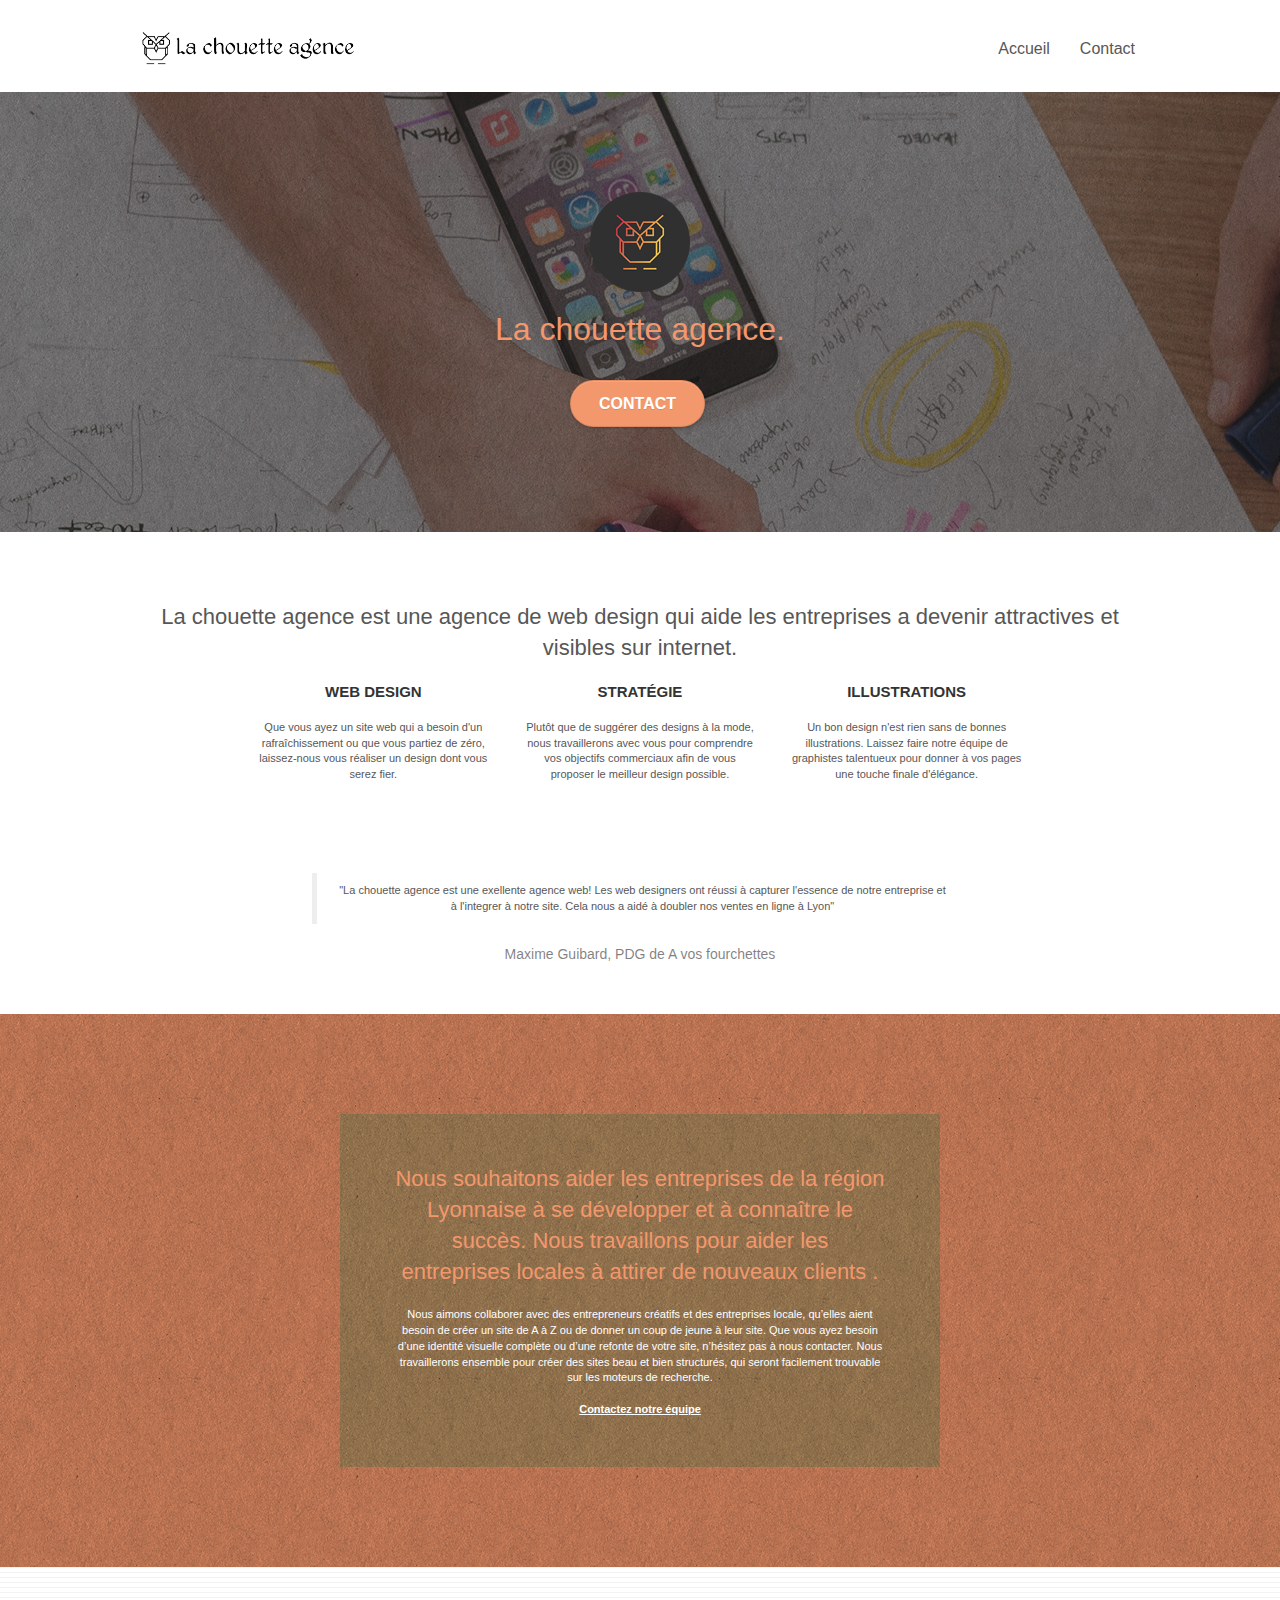
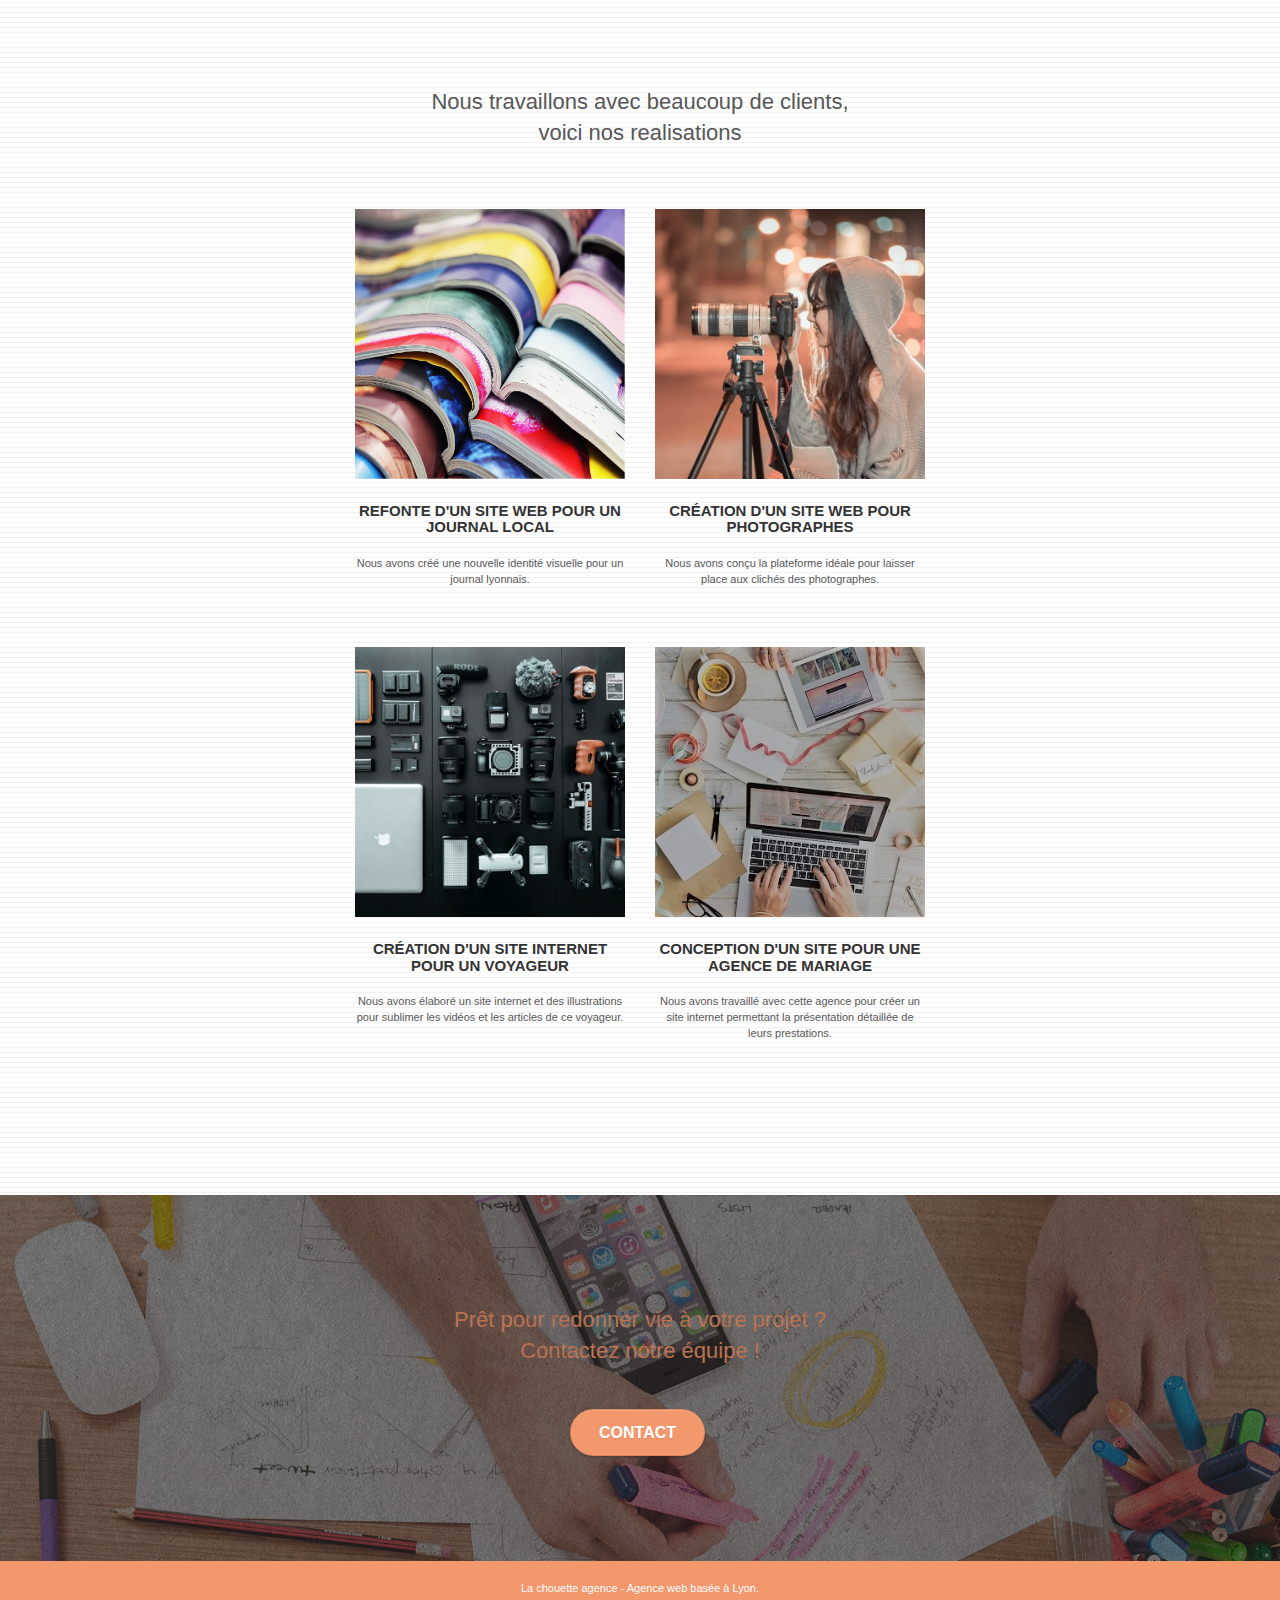
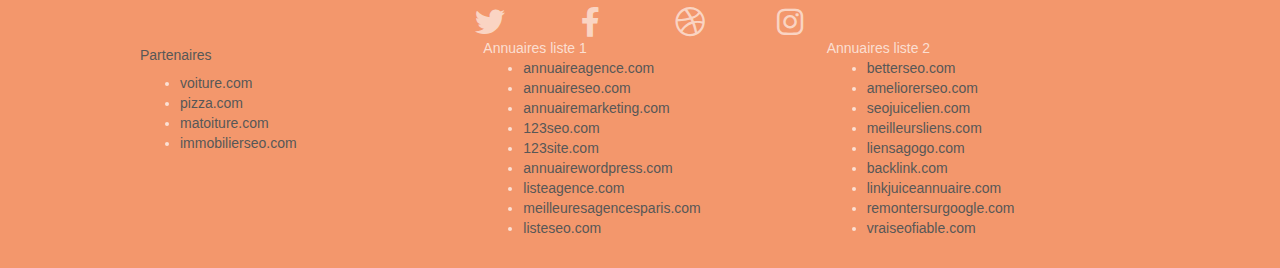
==== commit 80fda0d3: "Amelioration de la struvutre de l'index.html" ====
--- a/index.html
+++ b/index.html
@@ -11,8 +11,7 @@
 	
     <!-- Style -->
 	<link rel="stylesheet" type="text/css" href="./css/bootstrap.css">
-	<link rel="stylesheet" type="text/css" href="style.css">
-	
+	<link rel="stylesheet" type="text/css" href="./style.css">
 	<!-- Font awsome -->
 	<link rel="stylesheet" href="https://cdnjs.cloudflare.com/ajax/libs/font-awesome/6.0.0-beta3/css/all.min.css" />
 	
@@ -38,267 +37,254 @@
 </head>
 <body>
 <!-- Principal conteneur -->
-<div class="page-container">
-    
-<!-- bloc-0 -->
-<div class="bloc bgc-white l-bloc " id="bloc-0">
-	<div class="container bloc-sm">
-
-		<nav class="navbar row">
-			<div class="navbar-header">
-				<a class="navbar-brand" href="index.html"><img src="img/la-chouette-agence.png" alt="paris web design logo agence web meilleure agence" height="40" /></a>
-				<button id="nav-toggle" type="button" class="ui-navbar-toggle navbar-toggle" data-toggle="collapse" data-target=".navbar-1">
-					<span class="sr-only">Toggle navigation</span><span class="icon-bar"></span><span class="icon-bar"></span><span class="icon-bar"></span>
-					<!-- <i class="fas fa-bars"></i> -->
-				</button>
-			</div>
-			<div class="collapse navbar-collapse navbar-1 special-dropdown-nav">
-				<ul class="site-navigation nav navbar-nav">
-					<li>
-						<a href="index.html">Accueil</a>
-					</li>
-					<li>
-						<a href="page2.html">Contact</a>
-					</li>
-				</ul>
-			</div>
-		</nav>
-	</div>
-</div>
-<!-- bloc-0 END -->
-
-<!-- bloc-1-presentation -->
-<div class="bloc bgc-dark-slate-blue bg-banniere d-bloc bg-t-edge bloc-bg-texture texture-paper b-parallax" id="bloc-1-hero">
-	<div class="container bloc-lg">
-		<div class="row tight-width-whitespace">
-			<div class="col-sm-12">
-				<img src="img/logo.png" class="center-block image-resize-mode" width="100" alt="La chouette agence, agence web paris, création logo paris" />
-				<h1 class="text-center hero-bloc-text tc-white ">
-					La chouette agence.
-				</h1>
-				<div class="text-center">
-					<a href="page2.html" class="btn btn-lg btn-clean btn-rd cta-hero btn-atomic-tangerine" id="cta-hero">Contact</a>
-				</div>
-			</div>
-		</div>
-	</div>
-</div>
-<!-- bloc-1-presentation END -->
-
-<!-- bloc-2-services -->
-<div class="bloc bgc-white l-bloc" id="bloc-2-services">
-	<div class="container bloc-md">
-		<div class="row">
-			<div class="col-sm-12 text-center">
-				<img alt="agence web, agence web paris, web design paris, stratégie web" src="img/title.png" />
-			</div>
-		</div>
-		<div class="row voffset-lg med-width-whitespace">
-			<div class="col-sm-4">
-				<div class="text-center">
-					<span class="et-icon-browser sm-shadow icon-dark-slate-blue icons icon-lg"></span>
-				</div>
-				<h3 class="mg-md text-center">
-					Web design
-				</h3>
-				<p class="text-center ">
-					Que vous ayez un site web qui a besoin d&rsquo;un rafraîchissement ou que vous partiez de zéro, laissez-nous vous réaliser un design dont vous serez fier.
-				</p>
-			</div>
-			<div class="col-sm-4">
-				<div class="text-center">
-					<span class="et-icon-presentation sm-shadow icon-dark-slate-blue icons icon-lg"></span>
-				</div>
-				<h3 class="mg-md text-center">
-					&nbsp;Stratégie
-				</h3>
-				<p class="text-center ">
-					Plutôt que de suggérer des designs à la mode, nous travaillerons avec vous pour comprendre vos objectifs commerciaux afin de vous proposer le meilleur design possible.<br>
-				</p>
-			</div>
-			<div class="col-sm-4">
-				<div class="text-center">
-					<span class="et-icon-edit sm-shadow icon-dark-slate-blue icons icon-lg"></span>
-				</div>
-				<h3 class="mg-md text-center">
-					Illustrations
-				</h3>
-				<p class="text-center ">
-					Un bon design n'est rien sans de bonnes illustrations. Laissez faire notre équipe de graphistes talentueux pour donner à vos pages une touche finale d'élégance.
-				</p>
-			</div>
-		</div>
-		<div class="row voffset-lg voffset">
-			<div class="col-xs-12 col-md-8 col-md-offset-2 text-center">
-				<img alt="agence web, agence web paris, web design paris, stratégie web" src="img/citation.png" />
-
-			</div>
-		</div>
-	</div>
-</div>
-<!-- bloc-2-services END -->
-
-<!-- bloc-3-what-i-do -->
-<div class="bloc tc-white bgc-atomic-tangerine bg-presentation d-bloc bloc-bg-texture texture-paper b-parallax" id="bloc-3-what-i-do">
-	<div class="container bloc-lg">
-		<div class="row tight-width-whitespace black-background">
-			<div class="col-sm-12">
+<main class="page-container">
+		
+	<!-- bloc-0 -->
+	<header class="bloc bgc-white l-bloc " id="bloc-0">
+		<div class="container bloc-sm">
+
+			<nav class="navbar row">
+				<div class="navbar-header">
+					<a class="navbar-brand" href="index.html"><img src="img/la-chouette-agence.png" alt="paris web design logo agence web meilleure agence" height="40" /></a>
+					<button id="nav-toggle" type="button" class="ui-navbar-toggle navbar-toggle" data-toggle="collapse" data-target=".navbar-1">
+						<span class="icon-bar"></span>
+						<span class="icon-bar"></span>
+						<span class="icon-bar"></span>
+					</button>
+				</div>
+				<nav class="collapse navbar-collapse navbar-1 special-dropdown-nav">
+					<ul class="site-navigation nav navbar-nav">
+						<li>
+							<a href="index.html">Accueil</a>
+						</li>
+						<li>
+							<a href="contact.html">Contact</a>
+						</li>
+					</ul>
+				</nav>
+			</nav>
+		</div>
+	</header>
+	<!-- bloc-0 END -->
+
+	<!-- bloc-1-presentation -->
+	<section class="bloc bgc-dark-slate-blue bg-banniere d-bloc bg-t-edge bloc-bg-texture texture-paper b-parallax" id="bloc-1-hero">
+		<div class="container bloc-lg">
+			<div class="row tight-width-whitespace">
+				<div class="col-sm-12">
+					<img src="img/logo.png" class="center-block image-resize-mode" width="100" alt="La chouette agence, agence web paris, création logo paris" />
+					<h1 class="text-center hero-bloc-text tc-white ">La chouette agence.</h1>
+					<div class="text-center">
+						<a href="contact.html" class="btn btn-lg btn-clean btn-rd cta-hero btn-atomic-tangerine" id="cta-hero">Contact</a>
+					</div>
+				</div>
+			</div>
+		</div>
+	</section>
+	<!-- bloc-1-presentation END -->
+
+	<!-- bloc-2-services -->
+	<section class="bloc bgc-white l-bloc" id="bloc-2-services">
+		<div class="container bloc-md">
+			<div class="row">
+				<div class="col-sm-12 text-center">
+					<h2>La chouette agence est une agence de web design qui aide les entreprises a devenir attractives et visibles sur internet.</h2>
+				</div>
+			</div>
+			<div class="row voffset-lg med-width-whitespace">
+				<div class="col-sm-4">
+					<div class="text-center">
+						<span class="et-icon-browser sm-shadow icon-dark-slate-blue icons icon-lg"></span>
+					</div>
+					<h3 class="mg-md text-center"> Web design </h3>
+					<p class="text-center "> Que vous ayez un site web qui a besoin d'un rafraîchissement ou que vous partiez de zéro, laissez-nous vous réaliser un design dont vous serez fier.</p>
+				</div>
+				<div class="col-sm-4">
+					<div class="text-center">
+						<span class="et-icon-presentation sm-shadow icon-dark-slate-blue icons icon-lg"></span>
+					</div>
+					<h3 class="mg-md text-center"> Stratégie </h3>
+					<p class="text-center "> Plutôt que de suggérer des designs à la mode, nous travaillerons avec vous pour comprendre vos objectifs commerciaux afin de vous proposer le meilleur design possible.<br> </p>
+				</div>
+				<div class="col-sm-4">
+					<div class="text-center">
+						<span class="et-icon-edit sm-shadow icon-dark-slate-blue icons icon-lg"></span>
+					</div>
+					<h3 class="mg-md text-center"> Illustrations </h3>
+					<p class="text-center "> Un bon design n'est rien sans de bonnes illustrations. Laissez faire notre équipe de graphistes talentueux pour donner à vos pages une touche finale d'élégance.</p>
+				</div>
+			</div>
+			<div class="row voffset-lg voffset">
+				<div class="col-xs-12 col-md-8 col-md-offset-2 text-center">
+					<figure>
+						<blockquote>
+							<p>
+								"La chouette agence est une exellente agence web!
+								Les web designers ont réussi à capturer l'essence
+								de notre entreprise et à l'integrer à notre site.
+								Cela nous a aidé à doubler nos ventes en ligne à Lyon"
+							</p>
+						</blockquote>
+						<figcaption>Maxime Guibard, PDG de A vos fourchettes</figcaption>
+					</figure>
+
+				</div>
+			</div>
+		</div>
+	</section>
+	<!-- bloc-2-services END -->
+
+	<!-- bloc-3-what-i-do -->
+	<section class="bloc tc-white bgc-atomic-tangerine bg-presentation d-bloc bloc-bg-texture texture-paper b-parallax" id="bloc-3-what-i-do">
+		<div class="container bloc-lg">
+			<div class="row tight-width-whitespace black-background">
+				<div class="col-sm-12">
+					<h2 class="mg-md text-center tc-white"> Nous souhaitons aider les entreprises de la région Lyonnaise à se développer et à connaître le succès. Nous travaillons pour aider les entreprises locales à attirer de nouveaux clients .<br></h2>
+					<p class="text-center white">
+						Nous aimons collaborer avec des entrepreneurs créatifs et des entreprises locale, qu’elles aient besoin de créer un site de A à Z ou de donner un coup de jeune à leur site. Que vous ayez besoin d’une identité visuelle complète ou d’une refonte de votre site, n’hésitez pas à nous contacter. Nous travaillerons ensemble pour créer des sites beau et bien structurés, qui seront facilement trouvable sur les moteurs de recherche. <br><br><a class="ltc-white bold-link" href="contact.html">Contactez notre équipe</a><br>
+					</p>
+				</div>
+			</div>
+		</div>
+	</section>
+	<!-- bloc-3-what-i-do END -->
+
+	<!-- bloc-4-portfolio -->
+	<section class="bloc bgc-white bg-lines-h2-bg bg-repeat l-bloc" id="bloc-4-portfolio">
+		<div class="container bloc-lg">
+			<div class="row">
+				<div class="col-sm-12 text-center">
+					<h2>Nous travaillons avec beaucoup de clients,<br> voici nos realisations</h2>
+				</div>
+			</div>
+			<div class="row tight-width-whitespace portfolio-row">
+				<article class="col-sm-6">
+					<a href="#" data-lightbox="img/1.jpg" data-gallery-id="gallery-1" data-caption="Refonte d'un site web pour un journal local" data-frame="snapshot-lb"><img src="img/1.jpg" alt="paris web design logo agence web meilleure agence et refonte site web journal" class="img-responsive portfolio-thumb" /></a>
+					<h3 class="mg-md text-center"> Refonte d'un site web pour un journal local</h3>
+					<p class="text-center">
+						Nous avons créé une nouvelle identité visuelle pour un journal lyonnais.
+					</p>
+				</article>
+				<article class="col-sm-6">
+					<a href="#" data-lightbox="img/2.jpg" data-gallery-id="gallery-1" data-caption="Création d'un site web pour photographes" data-frame="snapshot-lb"><img src="img/2.jpg" class="img-responsive portfolio-thumb" alt="paris web design logo agence web meilleure agence, Création d'un site web pour photographes" /></a>
+					<h3 class="mg-md text-center"> Création d'un site web pour photographes </h3>
+					<p class="text-center">
+						Nous avons conçu la plateforme idéale pour laisser place aux clichés des photographes.
+					</p>
+				</article>
+			</div>
+			<div class="row tight-width-whitespace portfolio-row">
+				<article class="col-sm-6">
+					<a href="#" data-lightbox="img/3.bmp" data-gallery-id="gallery-1" data-caption="Création d'un site internet pour un voyageur" data-frame="snapshot-lb"><img src="img/3.bmp" class="img-responsive portfolio-thumb" alt="paris web design logo agence web meilleure agence, Création d'un site web pour voyageur"/></a>
+					<h3 class="mg-md text-center"> Création d'un site internet pour un voyageur </h3>
+					<p class="text-center">
+						Nous avons élaboré un site internet et des illustrations pour sublimer les vidéos et les articles de ce voyageur.
+					</p>
+				</article>
+				<article class="col-sm-6">
+					<a href="#" data-lightbox="img/4.bmp" data-gallery-id="gallery-1" data-caption="Conception d'un site pour une agence de mariage" data-frame="snapshot-lb"><img src="img/4.bmp" class="img-responsive portfolio-thumb" alt="paris web design logo agence web meilleure agence, Création d'un site web pour agence de mariage" /></a>
+					<h3 class="mg-md text-center"> Conception d'un site pour une agence de mariage </h3>
+					<p class="text-center">
+						Nous avons travaillé avec cette agence pour créer un site internet permettant la présentation détaillée de leurs prestations.
+					</p>
+				</article>
+			</div>
+		</div>
+	</section>
+	<!-- bloc-4-portfolio END -->
+
+	<!-- bloc-5-cta -->
+	<section class="bloc bgc-dark-slate-blue bg-banniere d-bloc bloc-bg-texture texture-paper" id="bloc-5-cta">
+		<div class="container bloc-lg">
+			<div class="row">
 				<h2 class="mg-md text-center tc-white">
-					Nous souhaitons aider les entreprises de la région Lyonnaise à se développer et à connaître le succès. Nous travaillons pour aider les entreprises locales à attirer de nouveaux clients .<br>
+					Prêt pour redonner vie à votre projet ?<br>Contactez notre équipe !
 				</h2>
-				<p class="text-center white">
-					Nous aimons collaborer avec des entrepreneurs créatifs et des entreprises locale, qu’elles aient besoin de créer un site de A à Z ou de donner un coup de jeune à leur site. Que vous ayez besoin d’une identité visuelle complète ou d’une refonte de votre site, n’hésitez pas à nous contacter. Nous travaillerons ensemble pour créer des sites beau et bien structurés, qui seront facilement trouvable sur les moteurs de recherche. <br><br><a class="ltc-white bold-link" href="page2.html">Contactez notre équipe</a><br>
-				</p>
-			</div>
-		</div>
-	</div>
-</div>
-<!-- bloc-3-what-i-do END -->
-
-<!-- bloc-4-portfolio -->
-<div class="bloc bgc-white bg-lines-h2-bg bg-repeat l-bloc" id="bloc-4-portfolio">
-	<div class="container bloc-lg">
-		<div class="row">
-			<div class="col-sm-12 text-center">
-				<img alt="agence web, agence web paris, web design paris, stratégie web" src="img/title2.png" />
-			</div>
-		</div>
-		<div class="row tight-width-whitespace portfolio-row">
-			<div class="col-sm-6">
-				<a href="#" data-lightbox="img/1.jpg" data-gallery-id="gallery-1" data-caption="Refonte d'un site web pour un journal local" data-frame="snapshot-lb"><img src="img/1.jpg" alt="paris web design logo agence web meilleure agence et refonte site web journal" class="img-responsive portfolio-thumb" /></a>
-				<h3 class="mg-md text-center">
-					Refonte d'un site web pour un journal local
-				</h3>
-				<p class="text-center">
-					Nous avons créé une nouvelle identité visuelle pour un journal lyonnais.
-				</p>
-			</div>
-			<div class="col-sm-6">
-				<a href="#" data-lightbox="img/2.jpg" data-gallery-id="gallery-1" data-caption="Création d'un site web pour photographes" data-frame="snapshot-lb"><img src="img/2.jpg" class="img-responsive portfolio-thumb" alt="paris web design logo agence web meilleure agence, Création d'un site web pour photographes" /></a>
-				<h3 class="mg-md text-center">
-					Création d'un site web pour photographes
-				</h3>
-				<p class="text-center">
-					Nous avons conçu la plateforme idéale pour laisser place aux clichés des photographes.
-				</p>
-			</div>
-		</div>
-		<div class="row tight-width-whitespace portfolio-row">
-			<div class="col-sm-6">
-				<a href="#" data-lightbox="img/3.bmp" data-gallery-id="gallery-1" data-caption="Création d'un site internet pour un voyageur" data-frame="snapshot-lb"><img src="img/3.bmp" class="img-responsive portfolio-thumb" alt="paris web design logo agence web meilleure agence, Création d'un site web pour voyageur"/></a>
-				<h3 class="mg-md text-center">
-					Création d'un site internet pour un voyageur
-				</h3>
-				<p class="text-center">
-					Nous avons élaboré un site internet et des illustrations pour sublimer les vidéos et les articles de ce voyageur.
-				</p>
-			</div>
-			<div class="col-sm-6">
-				<a href="#" data-lightbox="img/4.bmp" data-gallery-id="gallery-1" data-caption="Conception d'un site pour une agence de mariage" data-frame="snapshot-lb"><img src="img/4.bmp" class="img-responsive portfolio-thumb" alt="paris web design logo agence web meilleure agence, Création d'un site web pour agence de mariage" /></a>
-				<h3 class="mg-md text-center">
-					Conception d'un site pour une agence de mariage
-				</h3>
-				<p class="text-center">
-					Nous avons travaillé avec cette agence pour créer un site internet permettant la présentation détaillée de leurs prestations.
-				</p>
-			</div>
-		</div>
-	</div>
-</div>
-<!-- bloc-4-portfolio END -->
-
-<!-- bloc-5-cta -->
-<div class="bloc bgc-dark-slate-blue bg-banniere d-bloc bloc-bg-texture texture-paper" id="bloc-5-cta">
-	<div class="container bloc-lg">
-		<div class="row">
-			<h2 class="mg-md text-center tc-white">
-				Prêt pour redonner vie à votre projet ?<br>Contactez notre équipe !
-			</h2>
-			<div class="col-sm-12 text-center">
-				<a href="page2.html" class="btn btn-atomic-tangerine btn-clean btn-rd btn-lg cta-hero">Contact</a>
-			</div>
-		</div>
-	</div>
-</div>
-<!-- bloc-5-cta END -->
-
-<!-- Footer - bloc-8 -->
-<div class="bloc bgc-atomic-tangerine d-bloc" id="bloc-8">
-	<div class="container bloc-sm">
-		<div class="row">
-			<div class="col-sm-12">
-				<p class="text-center white">
-					La chouette agence - Agence web basée à Lyon.<br>
-				</p>
-				<div class="row row-no-gutters social">
-					<div class="col-sm-3">
-						<div class="text-center">
-							<a class="social" href="index.html"><i class="fab fa-twitter icon-md"></i></span></a>
-						</div>
-					</div>
-					<div class="col-sm-3">
-						<div class="text-center">
-							<a class="social" href="index.html"><span class="fab fa-facebook-f icon-md"></span></a>
-						</div>
-					</div>
-					<div class="col-sm-3">
-						<div class="text-center">
-							<a class="social" href="index.html"><span class="fab fa-dribbble icon-md"></span></a>
-						</div>
-					</div>
-					<div class="col-sm-3">
-						<div class="text-center">
-							<a class="social" href="index.html"><span class="fab fa-instagram icon-md"></span></a>
-						</div>
-					</div>
-					
-				</div>
-				<div class="row">
-					<div class="col-sm-4">
-						Partenaires
+				<div class="col-sm-12 text-center">
+					<a href="contact.html" class="btn btn-atomic-tangerine btn-clean btn-rd btn-lg cta-hero">Contact</a>
+				</div>
+			</div>
+		</div>
+	</section>
+	<!-- bloc-5-cta END -->
+
+	<!-- Footer - bloc-8 -->
+	<footer class="bloc bgc-atomic-tangerine d-bloc" id="bloc-8">
+		<div class="container bloc-sm">
+			<div class="row">
+				<div class="col-sm-12">
+					<p class="text-center white">
+						La chouette agence - Agence web basée à Lyon.<br>
+					</p>
+					<section class="row row-no-gutters social">
+						<div class="col-sm-3">
+							<div class="text-center">
+								<a class="social" href="index.html"><i class="fab fa-twitter icon-md"></i></span></a>
+							</div>
+						</div>
+						<div class="col-sm-3">
+							<div class="text-center">
+								<a class="social" href="index.html"><span class="fab fa-facebook-f icon-md"></span></a>
+							</div>
+						</div>
+						<div class="col-sm-3">
+							<div class="text-center">
+								<a class="social" href="index.html"><span class="fab fa-dribbble icon-md"></span></a>
+							</div>
+						</div>
+						<div class="col-sm-3">
+							<div class="text-center">
+								<a class="social" href="index.html"><span class="fab fa-instagram icon-md"></span></a>
+							</div>
+						</div>
+						
+					</section>
+					<section class="row">
+						<div class="col-sm-4">
+							<h5>Partenaires</h5>
+								<ul>
+									<li><a href="voiture.com">voiture.com</a></li>
+									<li><a href="pizza.com">pizza.com</a></li>
+									<li><a href="matoiture.com">matoiture.com</a></li>
+									<li><a href="immobilierseo.com">immobilierseo.com</a></li>
+								</ul>		
+						</div>
+						<div class="col-sm-4">
+							Annuaires liste 1
 							<ul>
-								<li><a href="voiture.com">voiture.com</a></li>
-								<li><a href="pizza.com">pizza.com</a></li>
-								<li><a href="matoiture.com">matoiture.com</a></li>
-								<li><a href="immobilierseo.com">immobilierseo.com</a></li>
-							</ul>		
-					</div>
-					<div class="col-sm-4">
-						Annuaires liste 1
-						<ul>
-							<li><a href="annuaireagence.com">annuaireagence.com</a></li>
-							<li><a href="annuaireseo.com">annuaireseo.com</a></li>
-							<li><a href="annuairemarketing.com">annuairemarketing.com</a></li>
-							<li><a href="123seoture.com">123seo.com</a></li>
-							<li><a href="123site.com">123site.com</a></li>
-							<li><a href="annuairewordpress.com">annuairewordpress.com</a></li>
-							<li><a href="listeagence.com">listeagence.com</a></li>
-							<li><a href="meilleuresagencesparis.com">meilleuresagencesparis.com</a></li>
-							<li><a href="listeseo.com">listeseo.com</a></li>
-						</ul>
-					</div>
-					<div class="col-sm-4">
-						Annuaires liste 2
-						<ul>
-							<li><a href="betterseo.com">betterseo.com</a></li>
-							<li><a href="ameliorerseo.com">ameliorerseo.com</a></li>
-							<li><a href="seojuicelien.com">seojuicelien.com</a></li>
-							<li><a href="meilleursliens.com">meilleursliens.com</a></li>
-							<li><a href="liensagogo.com">liensagogo.com</a></li>
-							<li><a href="backlink.com">backlink.com</a></li>
-							<li><a href="linkjuiceannuaire.com">linkjuiceannuaire.com</a></li>
-							<li><a href="remontersurgoogle.com">remontersurgoogle.com</a></li>
-							<li><a href="vraiseofiable.com">vraiseofiable.com</a></li>
-						</ul>
-					</div>
-				</div>
-			</div>
-		</div>
-	</div>
-</div>
-<!-- Footer - bloc-8 END -->
-
-</div>
+								<li><a href="annuaireagence.com">annuaireagence.com</a></li>
+								<li><a href="annuaireseo.com">annuaireseo.com</a></li>
+								<li><a href="annuairemarketing.com">annuairemarketing.com</a></li>
+								<li><a href="123seoture.com">123seo.com</a></li>
+								<li><a href="123site.com">123site.com</a></li>
+								<li><a href="annuairewordpress.com">annuairewordpress.com</a></li>
+								<li><a href="listeagence.com">listeagence.com</a></li>
+								<li><a href="meilleuresagencesparis.com">meilleuresagencesparis.com</a></li>
+								<li><a href="listeseo.com">listeseo.com</a></li>
+							</ul>
+						</div>
+						<div class="col-sm-4">
+							Annuaires liste 2
+							<ul>
+								<li><a href="betterseo.com">betterseo.com</a></li>
+								<li><a href="ameliorerseo.com">ameliorerseo.com</a></li>
+								<li><a href="seojuicelien.com">seojuicelien.com</a></li>
+								<li><a href="meilleursliens.com">meilleursliens.com</a></li>
+								<li><a href="liensagogo.com">liensagogo.com</a></li>
+								<li><a href="backlink.com">backlink.com</a></li>
+								<li><a href="linkjuiceannuaire.com">linkjuiceannuaire.com</a></li>
+								<li><a href="remontersurgoogle.com">remontersurgoogle.com</a></li>
+								<li><a href="vraiseofiable.com">vraiseofiable.com</a></li>
+							</ul>
+						</div>
+					</section>
+				</div>
+			</div>
+		</div>
+	</footer>
+	<!-- Footer - bloc-8 END -->
+
+</main>
 <!-- Principal conteneur END -->
     
 
--- a/style.css
+++ b/style.css
@@ -1,59 +1,59 @@
 body {
-    margin: 0;
-    padding: 0;
-    background: #FFF;
-    overflow-x: hidden;
-    -webkit-font-smoothing: antialiased;
-    -moz-osx-font-smoothing: grayscale;
+  margin: 0;
+  padding: 0;
+  background: #fff;
+  overflow-x: hidden;
+  -webkit-font-smoothing: antialiased;
+  -moz-osx-font-smoothing: grayscale;
 }
 
 a,
 button {
-    transition: all .3s ease-in-out;
-    outline: none!important;
+  transition: all 0.3s ease-in-out;
+  outline: none !important;
 }
 
 a:hover {
-    text-decoration: none;
-    cursor: pointer;
+  text-decoration: none;
+  cursor: pointer;
 }
 
 #page-loading-blocs-notifaction {
-    position: fixed;
-    top: 0;
-    bottom: 0;
-    width: 100%;
-    z-index: 100000;
-    background: #FFFFFF url("img/pageload-spinner.gif") no-repeat center center;
+  position: fixed;
+  top: 0;
+  bottom: 0;
+  width: 100%;
+  z-index: 100000;
+  background: #ffffff url("img/pageload-spinner.gif") no-repeat center center;
 }
 
 .bloc {
-    width: 100%;
-    clear: both;
-    background: 50% 50% no-repeat;
-    padding: 0 50px;
-    -webkit-background-size: cover;
-    -moz-background-size: cover;
-    -o-background-size: cover;
-    background-size: cover;
-    position: relative;
+  width: 100%;
+  clear: both;
+  background: 50% 50% no-repeat;
+  padding: 0 50px;
+  -webkit-background-size: cover;
+  -moz-background-size: cover;
+  -o-background-size: cover;
+  background-size: cover;
+  position: relative;
 }
 
 .bloc .container {
-    padding-left: 0;
-    padding-right: 0;
+  padding-left: 0;
+  padding-right: 0;
 }
 
 .bloc-lg {
-    padding: 100px 50px;
+  padding: 100px 50px;
 }
 
 .bloc-md {
-    padding: 50px;
+  padding: 50px;
 }
 
 .bloc-sm {
-    padding: 20px 50px;
+  padding: 20px 50px;
 }
 
 .bg-center,
@@ -66,45 +66,45 @@
 .bg-tr-edge,
 .bg-br-edge,
 .bg-repeat {
-    -webkit-background-size: auto!important;
-    -moz-background-size: auto!important;
-    -o-background-size: auto!important;
-    background-size: auto!important;
+  -webkit-background-size: auto !important;
+  -moz-background-size: auto !important;
+  -o-background-size: auto !important;
+  background-size: auto !important;
 }
 
 .bg-repeat {
-    background: repeat;
+  background: repeat;
 }
 
 .bg-t-edge {
-    background: top no-repeat;
+  background: top no-repeat;
 }
 
 .bloc-bg-texture::before {
-    content: "";
-    background-size: 2px 2px;
-    position: absolute;
-    top: 0;
-    bottom: 0;
-    left: 0;
-    right: 0;
+  content: "";
+  background-size: 2px 2px;
+  position: absolute;
+  top: 0;
+  bottom: 0;
+  left: 0;
+  right: 0;
 }
 
 .texture-paper::before {
-    background: url("img/texture-paper.png");
-    background-size: 280px 280px;
+  background: url("img/texture-paper.png");
+  background-size: 280px 280px;
 }
 
 .b-parallax {
-    background-attachment: fixed;
+  background-attachment: fixed;
 }
 
 .d-bloc {
-    color: rgba(255, 255, 255, .7);
+  color: rgba(255, 255, 255, 0.7);
 }
 
 .d-bloc button:hover {
-    color: rgba(255, 255, 255, .9);
+  color: rgba(255, 255, 255, 0.9);
 }
 
 .d-bloc .icon-round,
@@ -112,11 +112,11 @@
 .d-bloc .icon-rounded,
 .d-bloc .icon-semi-rounded-a,
 .d-bloc .icon-semi-rounded-b {
-    border-color: rgba(255, 255, 255, .9);
+  border-color: rgba(255, 255, 255, 0.9);
 }
 
 .d-bloc .divider-h span {
-    border-color: rgba(255, 255, 255, .2);
+  border-color: rgba(255, 255, 255, 0.2);
 }
 
 .d-bloc .a-btn,
@@ -133,7 +133,7 @@
 .d-bloc h5 a,
 .d-bloc h6 a,
 .d-bloc p a {
-    color: rgba(255, 255, 255, .6);
+  color: rgba(255, 255, 255, 0.6);
 }
 
 .d-bloc .a-btn:hover,
@@ -150,57 +150,57 @@
 .d-bloc h5 a:hover,
 .d-bloc h6 a:hover,
 .d-bloc p a:hover {
-    color: rgba(255, 255, 255, 1);
+  color: rgba(255, 255, 255, 1);
 }
 
 .d-bloc .navbar-toggle .icon-bar {
-    background: rgba(255, 255, 255, 1);
+  background: rgba(255, 255, 255, 1);
 }
 
 .d-bloc .btn-wire,
 .d-bloc .btn-wire:hover {
-    color: rgba(255, 255, 255, 1);
-    border-color: rgba(255, 255, 255, 1);
+  color: rgba(255, 255, 255, 1);
+  border-color: rgba(255, 255, 255, 1);
 }
 
 .d-bloc .panel {
-    color: rgba(0, 0, 0, .5);
+  color: rgba(0, 0, 0, 0.5);
 }
 
 .d-bloc .panel button:hover {
-    color: rgba(0, 0, 0, .7);
+  color: rgba(0, 0, 0, 0.7);
 }
 
 .d-bloc .panel icon {
-    border-color: rgba(0, 0, 0, .7);
+  border-color: rgba(0, 0, 0, 0.7);
 }
 
 .d-bloc .panel .divider-h span {
-    border-color: rgba(0, 0,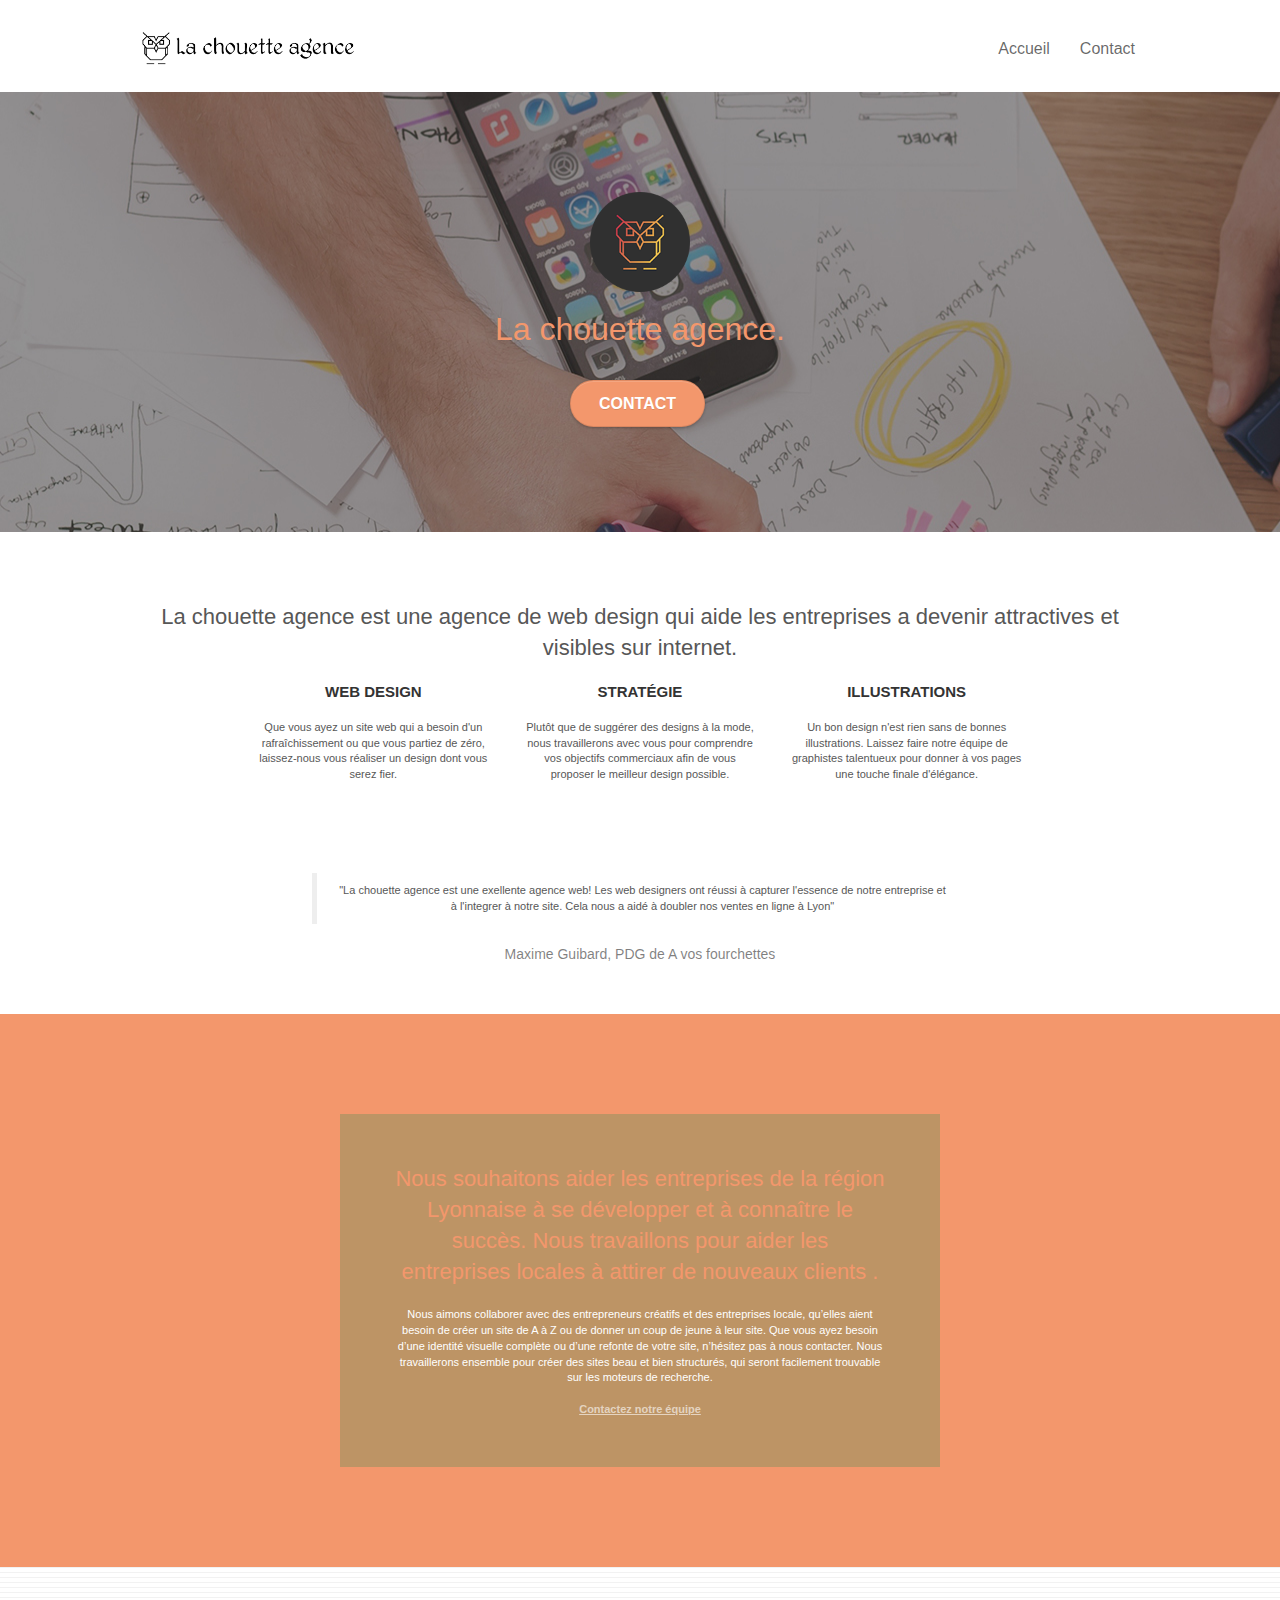
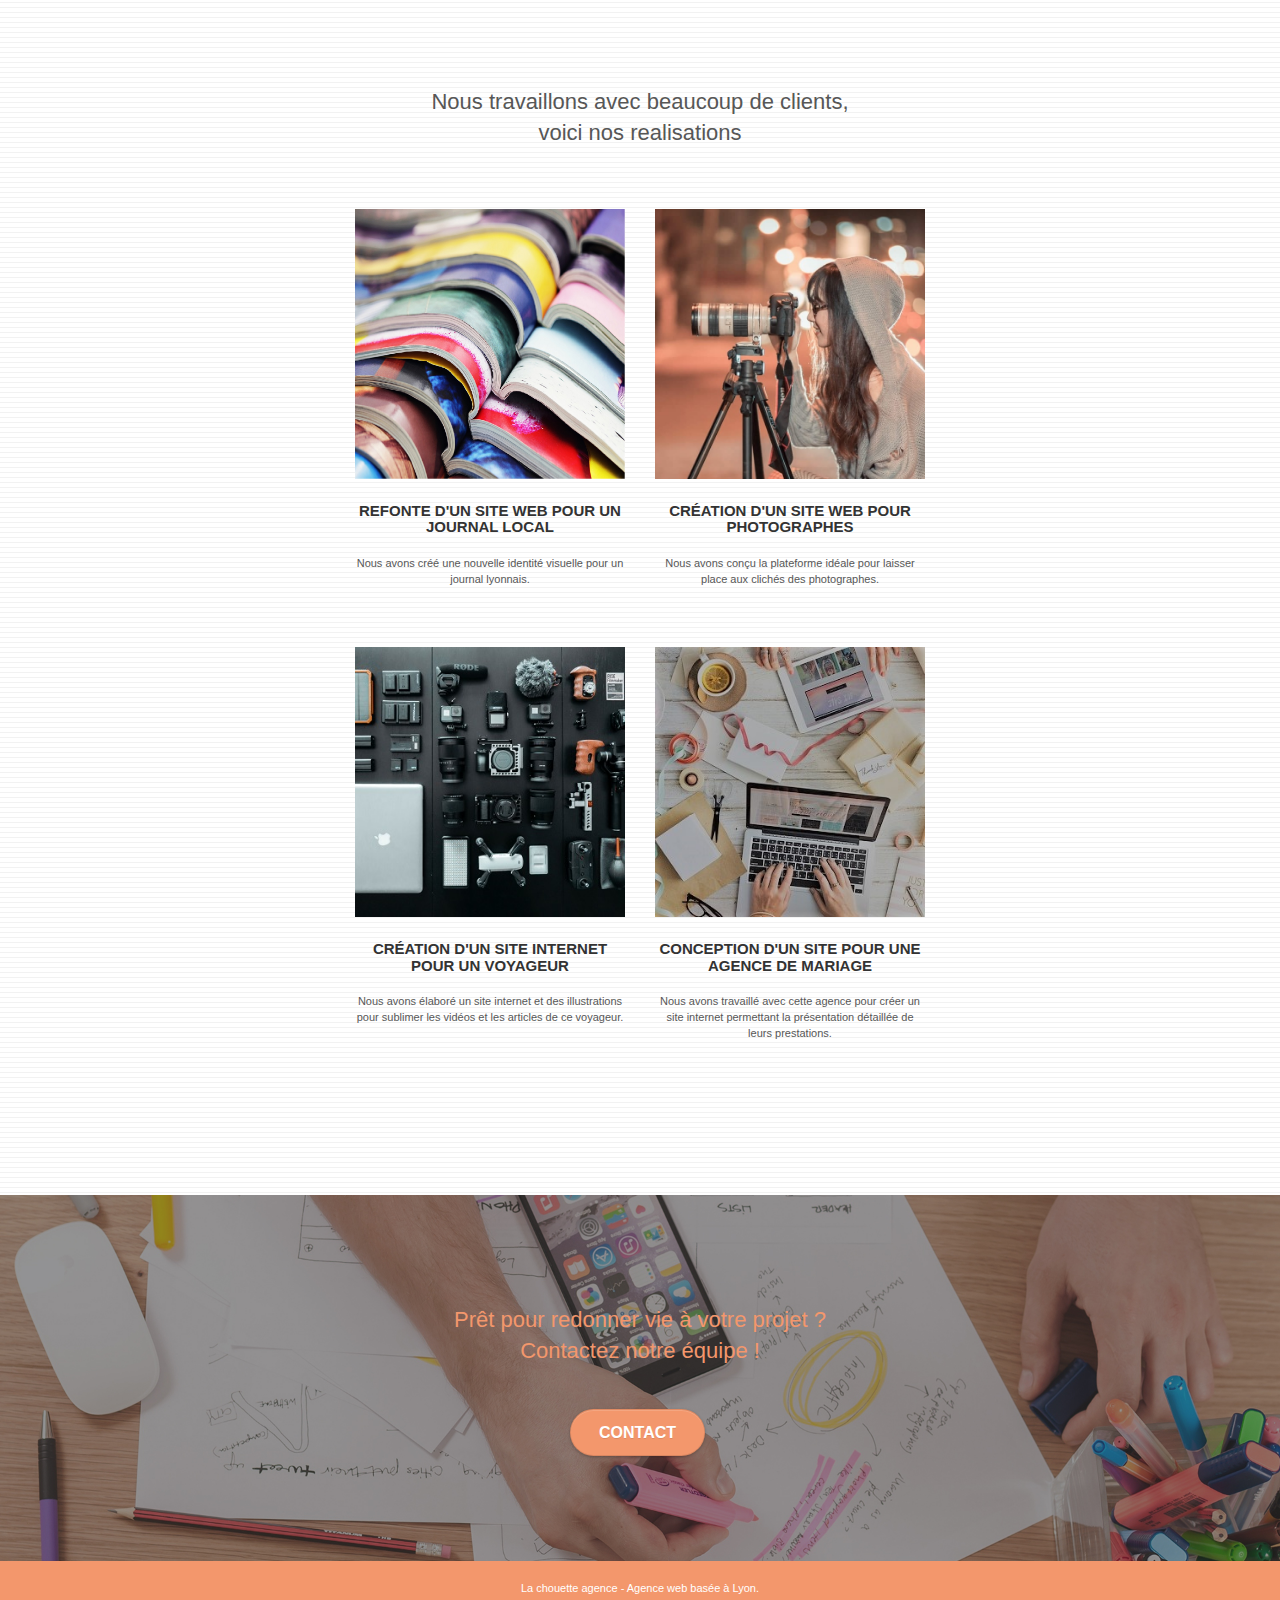
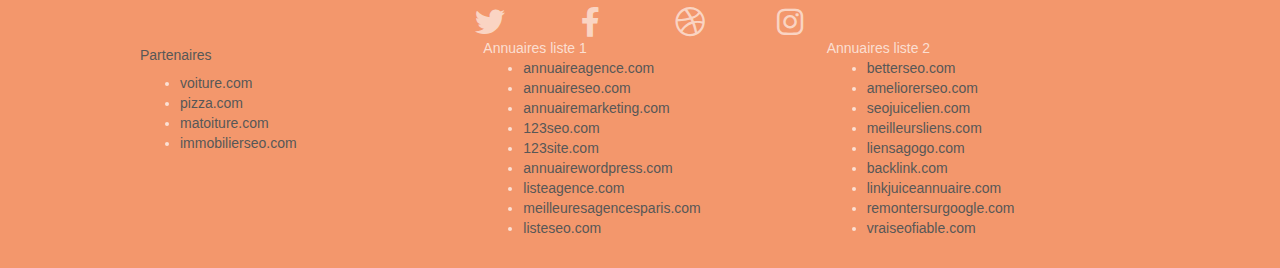
==== commit c43ce997: "Amelioration de la la structure de contact.html" ====
--- a/index.html
+++ b/index.html
@@ -5,13 +5,13 @@
     <meta name="description" content="Vous cherchez une agence de design à Lyon ? La chouette agence est une entreprise web de design basé à Lyon">
 	<meta name="robots" content="index, follow">
     <meta name="viewport" content="width=device-width, initial-scale=1.0, viewport-fit=cover">
-    <link rel="shortcut icon" type="image/jpg" href="favicon.jpg">
+    <link rel="shortcut icon" type="image/jpg" href="img/favicon.jpg">
 
 	<title>La chouette agence - Agence de design</title>
 	
     <!-- Style -->
 	<link rel="stylesheet" type="text/css" href="./css/bootstrap.css">
-	<link rel="stylesheet" type="text/css" href="./style.css">
+	<link rel="stylesheet" type="text/css" href="./css/style.css">
 	<!-- Font awsome -->
 	<link rel="stylesheet" href="https://cdnjs.cloudflare.com/ajax/libs/font-awesome/6.0.0-beta3/css/all.min.css" />
 	
--- a/css/style.css
+++ b/css/style.css
@@ -0,0 +1,1074 @@
+body {
+  margin: 0;
+  padding: 0;
+  background: #fff;
+  overflow-x: hidden;
+  -webkit-font-smoothing: antialiased;
+  -moz-osx-font-smoothing: grayscale;
+}
+
+a,
+button {
+  transition: all 0.3s ease-in-out;
+  outline: none;
+}
+
+a:hover {
+  text-decoration: none;
+  cursor: pointer;
+}
+
+#page-loading-blocs-notifaction {
+  position: fixed;
+  top: 0;
+  bottom: 0;
+  width: 100%;
+  z-index: 100000;
+  background: #ffffff url("img/pageload-spinner.gif") no-repeat center center;
+}
+
+.bloc {
+  width: 100%;
+  clear: both;
+  background: 50% 50% no-repeat;
+  padding: 0 50px;
+  -webkit-background-size: cover;
+  -moz-background-size: cover;
+  -o-background-size: cover;
+  background-size: cover;
+  position: relative;
+}
+
+.bloc .container {
+  padding-left: 0;
+  padding-right: 0;
+}
+
+.bloc-lg {
+  padding: 100px 50px;
+}
+
+.bloc-md {
+  padding: 50px;
+}
+
+.bloc-sm {
+  padding: 20px 50px;
+}
+
+.bg-center,
+.bg-l-edge,
+.bg-r-edge,
+.bg-t-edge,
+.bg-b-edge,
+.bg-tl-edge,
+.bg-bl-edge,
+.bg-tr-edge,
+.bg-br-edge,
+.bg-repeat {
+  -webkit-background-size: auto;
+  -moz-background-size: auto;
+  -o-background-size: auto;
+  background-size: auto;
+}
+
+.bg-repeat {
+  background: repeat;
+}
+
+.bg-t-edge {
+  background: top no-repeat;
+}
+
+.bloc-bg-texture::before {
+  content: "";
+  background-size: 2px 2px;
+  position: absolute;
+  top: 0;
+  bottom: 0;
+  left: 0;
+  right: 0;
+}
+
+.texture-paper::before {
+  background: url("img/texture-paper.png");
+  background-size: 280px 280px;
+}
+
+.b-parallax {
+  background-attachment: fixed;
+}
+
+.d-bloc {
+  color: rgba(255, 255, 255, 0.7);
+}
+
+.d-bloc button:hover {
+  color: rgba(255, 255, 255, 0.9);
+}
+
+.d-bloc .icon-round,
+.d-bloc .icon-square,
+.d-bloc .icon-rounded,
+.d-bloc .icon-semi-rounded-a,
+.d-bloc .icon-semi-rounded-b {
+  border-color: rgba(255, 255, 255, 0.9);
+}
+
+.d-bloc .divider-h span {
+  border-color: rgba(255, 255, 255, 0.2);
+}
+
+.d-bloc .a-btn,
+.d-bloc .navbar a,
+.d-bloc .navbar-brand,
+.d-bloc a .icon-sm,
+.d-bloc a .icon-md,
+.d-bloc a .icon-lg,
+.d-bloc a .icon-xl,
+.d-bloc h1 a,
+.d-bloc h2 a,
+.d-bloc h3 a,
+.d-bloc h4 a,
+.d-bloc h5 a,
+.d-bloc h6 a,
+.d-bloc p a {
+  color: rgba(255, 255, 255, 0.6);
+}
+
+.d-bloc .a-btn:hover,
+.d-bloc .navbar a:hover,
+.d-bloc .navbar-brand:hover,
+.d-bloc a:hover .icon-sm,
+.d-bloc a:hover .icon-md,
+.d-bloc a:hover .icon-lg,
+.d-bloc a:hover .icon-xl,
+.d-bloc h1 a:hover,
+.d-bloc h2 a:hover,
+.d-bloc h3 a:hover,
+.d-bloc h4 a:hover,
+.d-bloc h5 a:hover,
+.d-bloc h6 a:hover,
+.d-bloc p a:hover {
+  color: rgba(255, 255, 255, 1);
+}
+
+.d-bloc .navbar-toggle .icon-bar {
+  background: rgba(255, 255, 255, 1);
+}
+
+.d-bloc .btn-wire,
+.d-bloc .btn-wire:hover {
+  color: rgba(255, 255, 255, 1);
+  border-color: rgba(255, 255, 255, 1);
+}
+
+.d-bloc .panel {
+  color: rgba(0, 0, 0, 0.5);
+}
+
+.d-bloc .panel button:hover {
+  color: rgba(0, 0, 0, 0.7);
+}
+
+.d-bloc .panel icon {
+  border-color: rgba(0, 0, 0, 0.7);
+}
+
+.d-bloc .panel .divider-h span {
+  border-color: rgba(0, 0, 0, 0.1);
+}
+
+.d-bloc .panel .a-btn {
+  color: rgba(0, 0, 0, 0.6);
+}
+
+.d-bloc .panel .a-btn:hover {
+  color: rgba(0, 0, 0, 1);
+}
+
+.d-bloc .panel .btn-wire,
+.d-bloc .panel .btn-wire:hover {
+  color: rgba(0, 0, 0, 0.7);
+  border-color: rgba(0, 0, 0, 0.3);
+}
+
+.d-bloc .panel,
+.l-bloc {
+  color: rgba(0, 0, 0, 0.5);
+}
+
+.d-bloc .panel button:hover,
+.l-bloc button:hover {
+  color: rgba(0, 0, 0, 0.7);
+}
+
+.l-bloc .icon-round,
+.l-bloc .icon-square,
+.l-bloc .icon-rounded,
+.l-bloc .icon-semi-rounded-a,
+.l-bloc .icon-semi-rounded-b {
+  border-color: rgba(0, 0, 0, 0.7);
+}
+
+.d-bloc .panel .divider-h span,
+.l-bloc .divider-h span {
+  border-color: rgba(0, 0, 0, 0.1);
+}
+
+.d-bloc .panel .a-btn,
+.l-bloc .a-btn,
+.l-bloc .navbar a,
+.l-bloc .navbar-brand,
+.l-bloc a .icon-sm,
+.l-bloc a .icon-md,
+.l-bloc a .icon-lg,
+.l-bloc a .icon-xl,
+.l-bloc h1 a,
+.l-bloc h2 a,
+.l-bloc h3 a,
+.l-bloc h4 a,
+.l-bloc h5 a,
+.l-bloc h6 a,
+.l-bloc p a {
+  color: rgba(0, 0, 0, 0.6);
+}
+
+.d-bloc .panel .a-btn:hover,
+.l-bloc .a-btn:hover,
+.l-bloc .navbar a:hover,
+.l-bloc .navbar-brand:hover,
+.l-bloc a:hover .icon-sm,
+.l-bloc a:hover .icon-md,
+.l-bloc a:hover .icon-lg,
+.l-bloc a:hover .icon-xl,
+.l-bloc h1 a:hover,
+.l-bloc h2 a:hover,
+.l-bloc h3 a:hover,
+.l-bloc h4 a:hover,
+.l-bloc h5 a:hover,
+.l-bloc h6 a:hover,
+.l-bloc p a:hover {
+  color: rgba(0, 0, 0, 1);
+}
+
+.l-bloc .navbar-toggle .icon-bar {
+  color: rgba(0, 0, 0, 0.6);
+}
+
+.d-bloc .panel .btn-wire,
+.d-bloc .panel .btn-wire:hover,
+.l-bloc .btn-wire,
+.l-bloc .btn-wire:hover {
+  color: rgba(0, 0, 0, 0.7);
+  border-color: rgba(0, 0, 0, 0.3);
+}
+
+.voffset {
+  margin-top: 30px;
+}
+
+.voffset-lg {
+  margin-top: 80px;
+}
+
+.row-no-gutters {
+  margin-right: 0;
+  margin-left: 0;
+}
+
+.row.row-no-gutters > [class^="col-"],
+.row.row-no-gutters > [class*=" col-"] {
+  padding-right: 0;
+  padding-left: 0;
+}
+
+#bloc-1-hero h1 {
+  font-size: 32px;
+}
+
+.navbar {
+  margin-bottom: 0;
+  z-index: 1;
+}
+
+.navbar-brand {
+  height: auto;
+  padding: 3px 15px;
+  font-size: 25px;
+  font-weight: normal;
+  font-weight: 600;
+  line-height: 44px;
+}
+
+.navbar-brand img {
+  max-height: 200px;
+  margin: 0 5px 0 0;
+  display: inline;
+}
+
+.navbar-brand img[src$="svg"] {
+  min-width: 100px;
+}
+
+.nav-center .navbar-brand img {
+  margin: 0;
+}
+
+.navbar .nav {
+  padding-top: 2px;
+  margin-right: -16px;
+  float: right;
+  z-index: 1;
+}
+
+.nav > li {
+  float: left;
+  margin-top: 4px;
+  font-size: 16px;
+}
+
+.navbar-nav .open .dropdown-menu > li > a {
+  text-align: inherit;
+}
+
+.nav > li a:hover,
+.nav > li a:focus {
+  background: transparent;
+}
+
+.navbar-toggle {
+  margin: 10px 10px 0 0;
+  border: 0px;
+}
+
+.navbar-toggle:hover {
+  background: transparent;
+}
+
+.navbar-toggle .icon-bar {
+  background-color: rgba(0, 0, 0, 0.5);
+  width: 26px;
+}
+
+.nav-invert .navbar .nav {
+  float: left;
+}
+
+.nav-invert .navbar-header,
+.nav-invert .navbar-brand {
+  float: right;
+  position: relative;
+  z-index: 2;
+}
+
+@media (min-width: 768px) {
+  .site-navigation {
+    position: absolute;
+    top: 50%;
+    right: 20px;
+    transform: translate(0, -50%);
+    -webkit-transform: translateY(-50%);
+  }
+  .nav > li .dropdown-menu a,
+  .nav > li .dropdown-menu a:hover {
+    color: #484848;
+  }
+  .nav-invert .site-navigation {
+    left: 0;
+    right: 0;
+  }
+  .nav-center {
+    text-align: center;
+  }
+  .nav-center .navbar-header {
+    width: 100%;
+  }
+  .nav-center .navbar-header,
+  .nav-center .navbar-brand,
+  .nav-center .nav > li {
+    float: none;
+    display: inline-block;
+  }
+  .nav-center .site-navigation {
+    position: relative;
+    width: 100%;
+    right: 0;
+    margin-right: 0px;
+    margin-top: 20px;
+  }
+  .nav-center.mini-nav .navbar-toggle {
+    float: none;
+    margin: 10px auto 0;
+  }
+}
+
+.nav > li > .dropdown a {
+  background: none;
+  display: block;
+  padding: 14px 15px;
+}
+
+nav .caret {
+  margin: 0 5px;
+}
+
+.dropdown-menu .dropdown-menu {
+  top: -8px;
+  left: 100%;
+}
+
+.dropdown-menu .dropmenu-flow-right {
+  top: 100%;
+  left: 0;
+  margin-left: -1px;
+  border-top-left-radius: 0;
+  border-top-right-radius: 0;
+}
+
+.dropdown-menu .dropdown span {
+  border: 4px solid black;
+  border-top-color: transparent;
+  border-right-color: transparent;
+  border-bottom-color: transparent;
+  margin: 6px -5px 0 0;
+  float: right;
+}
+
+.mg-md {
+  margin-top: 10px;
+  margin-bottom: 20px;
+}
+
+.mg-lg {
+  margin-top: 10px;
+  margin-bottom: 40px;
+}
+
+.btn {
+  margin: 0 5px 5px 0;
+}
+
+.btn.pull-right {
+  margin: 0 0 5px 5px;
+}
+
+.btn-d,
+.btn-d:hover,
+.btn-d:focus {
+  color: #fff;
+  background: rgba(0, 0, 0, 0.3);
+}
+
+button {
+  outline: none;
+}
+
+.btn-rd {
+  border-radius: 40px;
+}
+
+.btn-clean {
+  border: 1px solid rgba(0, 0, 0, 0.08);
+  border-bottom-color: rgba(0, 0, 0, 0.1);
+  text-shadow: 0 1px 0 rgba(0, 0, 1, 0.1);
+  box-shadow: 0 1px 3px rgba(0, 0, 1, 0.25),
+    inset 0 1px 0 0 rgba(255, 255, 255, 0.15);
+}
+
+.icon-md {
+  font-size: 30px;
+}
+
+.icon-lg {
+  font-size: 60px;
+}
+
+.sm-shadow {
+  text-shadow: 0 1px 2px rgba(0, 0, 0, 0.3);
+}
+
+.panel-sq,
+.panel-sq .panel-heading,
+.panel-sq .panel-footer {
+  border-radius: 0;
+}
+
+.panel-rd {
+  border-radius: 30px;
+}
+
+.panel-rd .panel-heading {
+  border-radius: 29px 29px 0 0;
+}
+
+.panel-rd .panel-footer {
+  border-radius: 0 0 29px 29px;
+}
+
+.form-control {
+  border-color: rgba(0, 0, 0, 0.1);
+  box-shadow: none;
+}
+
+.scrollToTop {
+  width: 40px;
+  height: 40px;
+  position: fixed;
+  bottom: 20px;
+  right: 20px;
+  opacity: 0;
+  z-index: 500;
+  transition: all 0.3s ease-in-out;
+}
+
+.scrollToTop span {
+  margin-top: 6px;
+}
+
+.showScrollTop {
+  font-size: 14px;
+  opacity: 1;
+}
+
+a[data-lightbox] {
+  position: relative;
+  display: block;
+  text-align: center;
+}
+
+a[data-lightbox]:hover::before {
+  content: "+";
+  font-family: "HelveticaNeue-Light", "Helvetica Neue Light", "Helvetica Neue",
+    Helvetica, Arial;
+  font-size: 32px;
+  width: 50px;
+  height: 50px;
+  margin-left: -25px;
+  border-radius: 50%;
+  background: rgba(0, 0, 0, 0.6);
+  color: #fff;
+  font-weight: 100;
+  z-index: 1;
+  position: absolute;
+  top: 50%;
+  transform: translateY(-50%);
+  -webkit-transform: translateY(-50%);
+}
+
+a[data-lightbox]:hover img {
+  opacity: 0.6;
+  -webkit-animation-fill-mode: none;
+  animation-fill-mode: none;
+}
+
+#lightbox-modal {
+  display: flex;
+  align-items: center;
+}
+
+#lightbox-modal .modal-dialog {
+  width: 90%;
+  max-width: 900px;
+  margin: 0 auto 0;
+}
+
+#lightbox-modal .modal-dialog img {
+  max-height: 90vh;
+  margin: 0 auto;
+}
+
+.lightbox-caption {
+  padding: 20px;
+  color: #fff;
+  background: rgba(0, 0, 0, 0.5);
+  position: absolute;
+  left: 15px;
+  right: 15px;
+  bottom: 5px;
+}
+
+.close-lightbox {
+  color: #fff;
+  font-size: 30px;
+  position: absolute;
+  top: 20px;
+  right: 20px;
+  z-index: 20;
+  background: rgba(0, 0, 0, 0.5);
+  border: none;
+  line-height: 30px;
+  padding: 0 9px 5px;
+  opacity: 0.3;
+}
+
+.close-lightbox:hover,
+.next-lightbox:hover,
+.prev-lightbox:hover {
+  opacity: 1;
+  color: #fff;
+}
+
+.next-lightbox,
+.prev-lightbox {
+  font-size: 20px;
+  color: rgba(255, 255, 255, 0.9);
+  background: rgba(0, 0, 0, 0.5);
+  transition: all 0.2s ease-in-out;
+  position: absolute;
+  top: 45%;
+  z-index: 1;
+  opacity: 0.4;
+}
+
+.next-lightbox {
+  padding: 6px 8px 1px 13px;
+  right: 25px;
+}
+
+.prev-lightbox {
+  padding: 6px 13px 1px 10px;
+  left: 25px;
+}
+
+.snapshot-lb .modal-body {
+  padding-bottom: 45px;
+}
+
+.snapshot-lb .lightbox-caption {
+  padding: 0;
+  color: rgba(0, 0, 0, 0.5);
+  background: none;
+}
+
+h1,
+h2,
+h3,
+h4,
+h5,
+h6,
+p,
+label,
+.btn,
+a {
+  font-family: "helvetica";
+  font-weight: 400;
+  color: #575757;
+}
+
+.container {
+  max-width: 1000px;
+}
+
+.hero-bloc-text {
+  font-size: 38px;
+}
+
+.hero-bloc-text-sub {
+  font-size: 36px;
+}
+
+.statement-bloc-text {
+  line-height: 26px;
+  font-style: italic;
+  font-size: 20px;
+  text-align: center;
+  font-weight: lighter;
+  max-width: 520px;
+  margin: auto auto auto auto;
+}
+
+p {
+  font-size: 11px;
+}
+
+.tight-width-whitespace {
+  max-width: 600px;
+  margin: auto auto auto auto;
+}
+
+.h1 {
+  font-size: 20px;
+  font-family: "Open Sans";
+}
+
+.cta-hero {
+  margin-top: 22px;
+  color: #ffffff;
+  text-transform: uppercase;
+  padding: 12px 28px 12px 28px;
+  font-size: 16px;
+  font-weight: 700;
+}
+
+.social {
+  max-width: 400px;
+  margin: auto auto auto auto;
+}
+
+h2 {
+  font-size: 22px;
+  line-height: 1.4em;
+}
+
+h3 {
+  font-size: 15px;
+  text-transform: uppercase;
+  font-weight: 700;
+  color: #333333;
+}
+
+.med-width-whitespace {
+  max-width: 800px;
+  margin: auto auto auto auto;
+  box-shadow: 0px 0px 0px #000000;
+}
+
+h1 {
+  color: #333333;
+}
+
+h4 {
+  color: #333333;
+}
+
+.icons {
+  margin-bottom: 14px;
+  margin-top: 24px;
+}
+
+.white {
+  color: #ffffff;
+}
+
+.portfolio-thumb {
+  margin-bottom: 24px;
+}
+
+.portfolio-row {
+  margin-bottom: 44px;
+  margin-top: 50px;
+}
+
+.avatar {
+  box-shadow: 0px 4px 9px rgba(0, 0, 0, 0.3);
+}
+
+.black-background {
+  background-color: rgba(165, 147, 99, 0.7);
+  padding: 40px 40px 40px 40px;
+}
+
+.bold-link {
+  font-weight: 900;
+  text-decoration: underline;
+}
+
+.bgc-white {
+  background-color: #ffffff;
+}
+
+.bgc-dark-slate-blue {
+  background-color: #364577;
+}
+
+.bgc-atomic-tangerine {
+  background-color: #f3976c;
+}
+
+.tc-white {
+  color: #f3976c;
+}
+
+.btn-atomic-tangerine {
+  background: #f3976c;
+  color: #ffffff;
+}
+
+.btn-atomic-tangerine:hover {
+  background: #c27956;
+  color: #ffffff;
+}
+
+.ltc-white {
+  color: #ffffff;
+}
+
+.ltc-white:hover {
+  color: #cccccc;
+}
+
+.ltc-atomic-tangerine {
+  color: #f3976c;
+}
+
+.ltc-atomic-tangerine:hover {
+  color: #c27956;
+}
+
+.icon-dark-slate-blue {
+  color: #364577;
+  border-color: #364577;
+}
+
+.bg-dots-bg {
+  background-image: url("../img/dots-bg.png");
+}
+
+.bg-lines-h2-bg {
+  background-image: url("../img/lines-h2-bg.png");
+}
+
+.bg-banniere {
+  background-image: url("../img/la-chouette-agence-banniere.jpg");
+}
+
+.bg-presentation {
+  background-image: url("../img/image-de-presentation.bmp");
+}
+
+@media (max-width: 1024px) {
+  .bloc {
+    padding-left: 20px;
+    padding-right: 20px;
+  }
+  .bloc.full-width-bloc,
+  .bloc-tile-2.full-width-bloc .container,
+  .bloc-tile-3.full-width-bloc .container,
+  .bloc-tile-4.full-width-bloc .container {
+    padding-left: 0;
+    padding-right: 0;
+  }
+}
+
+@media (max-width: 992px) and (min-width: 768px) {
+  .navbar .nav {
+    max-width: 80%;
+  }
+  .nav-center.navbar .nav {
+    max-width: 100%;
+  }
+}
+
+@media only screen and (min-device-width: 768px) and (max-device-width: 1024px) and (orientation: landscape) {
+  .b-parallax {
+    background-attachment: scroll;
+  }
+}
+
+@media only screen and (min-device-width: 1024px) and (max-device-width: 1366px) and (-webkit-min-device-pixel-ratio: 1.5) {
+  .b-parallax {
+    background-attachment: scroll;
+  }
+}
+
+@media (max-width: 991px) {
+  .container {
+    width: 100%;
+  }
+  .b-parallax {
+    background-attachment: scroll;
+  }
+  .page-container,
+  #hero-bloc {
+    overflow-x: hidden;
+    position: relative;
+  }
+  .bloc {
+    padding-left: constant(safe-area-inset-left);
+    padding-right: constant(safe-area-inset-right);
+  }
+  .bloc-group,
+  .bloc-group .bloc {
+    display: block;
+    width: 100%;
+  }
+  .bloc-fill-screen .fill-bloc-top-edge,
+  .bloc-fill-screen .fill-bloc-bottom-edge {
+    padding: 0 20px;
+    padding-left: constant(safe-area-inset-left);
+    padding-right: constant(safe-area-inset-right);
+  }
+}
+
+@media (max-width: 767px) {
+  .page-container {
+    overflow-x: hidden;
+    position: relative;
+  }
+  h1,
+  h2,
+  h3,
+  h4,
+  h5,
+  h6,
+  p,
+  #disqus_thread {
+    padding-left: 10px;
+    padding-right: 10px;
+  }
+  .b-parallax {
+    background-attachment: scroll;
+  }
+  .navbar .nav {
+    padding-top: 0;
+    border-top: 1px solid rgba(0, 0, 0, 0.2);
+    float: none;
+  }
+  .navbar.row {
+    margin-left: 0;
+    margin-right: 0;
+  }
+  .site-navigation {
+    position: inherit;
+    transform: none;
+    -webkit-transform: none;
+    -ms-transform: none;
+  }
+  .nav > li {
+    margin-top: 0;
+    border-bottom: 1px solid rgba(0, 0, 0, 0.1);
+    background: rgba(0, 0, 0, 0.05);
+    text-align: left;
+    padding-left: 15px;
+    width: 100%;
+  }
+  .nav > li:hover {
+    background: rgba(0, 0, 0, 0.08);
+  }
+  .dropdown .dropdown a .caret {
+    float: none;
+    margin: 5px 0 0 10px;
+    border: 4px solid black;
+    border-bottom-color: transparent;
+    border-right-color: transparent;
+    border-left-color: transparent;
+  }
+  #hero-bloc .navbar .nav {
+    background: rgba(0, 0, 0, 0.8);
+  }
+  #hero-bloc .navbar .nav a {
+    color: rgba(255, 255, 255, 0.6);
+  }
+  .hero {
+    padding: 50px 0;
+  }
+  .hero-nav {
+    left: -1px;
+    right: -1px;
+  }
+  .navbar-collapse {
+    padding: 0;
+    overflow-x: hidden;
+    -webkit-box-shadow: none;
+    box-shadow: none;
+  }
+  .navbar-brand img {
+    max-height: 40px;
+    width: auto;
+  }
+  .nav-invert .navbar-header {
+    float: none;
+    width: 100%;
+  }
+  .nav-invert .navbar-toggle {
+    float: left;
+    margin-left: 10px;
+  }
+  .bloc {
+    padding-left: 0;
+    padding-right: 0;
+  }
+  .bloc-xxl,
+  .bloc-xl,
+  .bloc-lg {
+    padding: 40px 0;
+  }
+  .bloc-sm,
+  .bloc-md {
+    padding-left: 0;
+    padding-right: 0;
+  }
+  .bloc-tile-2 .container,
+  .bloc-tile-3 .container,
+  .bloc-tile-4 .container,
+  .bloc-fill-screen .fill-bloc-top-edge,
+  .bloc-fill-screen .fill-bloc-bottom-edge {
+    padding-left: 0;
+    padding-right: 0;
+  }
+  .a-block {
+    padding: 0 10px;
+  }
+  .btn-dwn {
+    display: none;
+  }
+  .voffset {
+    margin-top: 5px;
+  }
+  .voffset-md {
+    margin-top: 20px;
+  }
+  .voffset-lg {
+    margin-top: 30px;
+  }
+  form {
+    padding: 5px;
+  }
+  .close-lightbox {
+    display: inline-block;
+  }
+  .blocsapp-device-iphone5 {
+    background-size: 216px 425px;
+    padding-top: 60px;
+    width: 216px;
+    height: 425px;
+  }
+  .blocsapp-device-iphone5 img {
+    width: 180px;
+    height: 320px;
+  }
+}
+
+@media (max-width: 400px) {
+  .bloc {
+    padding-left: 0;
+    padding-right: 0;
+  }
+}
+
+@media (max-width: 767px) {
+  .bloc-mob-center-text {
+    text-align: center;
+  }
+}
+/**contact form**/
+form {
+  width: 80%;
+  margin: 0 auto;
+  text-align: center;
+}
+
+.form-group {
+  display: flex;
+  flex-direction: column;
+  margin: 30px 0;
+}
+
+.form-group input {
+  padding: 5px 0;
+  border: none;
+  border-bottom: 1px solid brown;
+  outline: none;
+}
+
+.form-group textarea {
+  resize: none;
+  border: 1px solid brown;
+  height: 200px;
+}
+
+button {
+  border: none;
+  border-radius: 50px;
+}
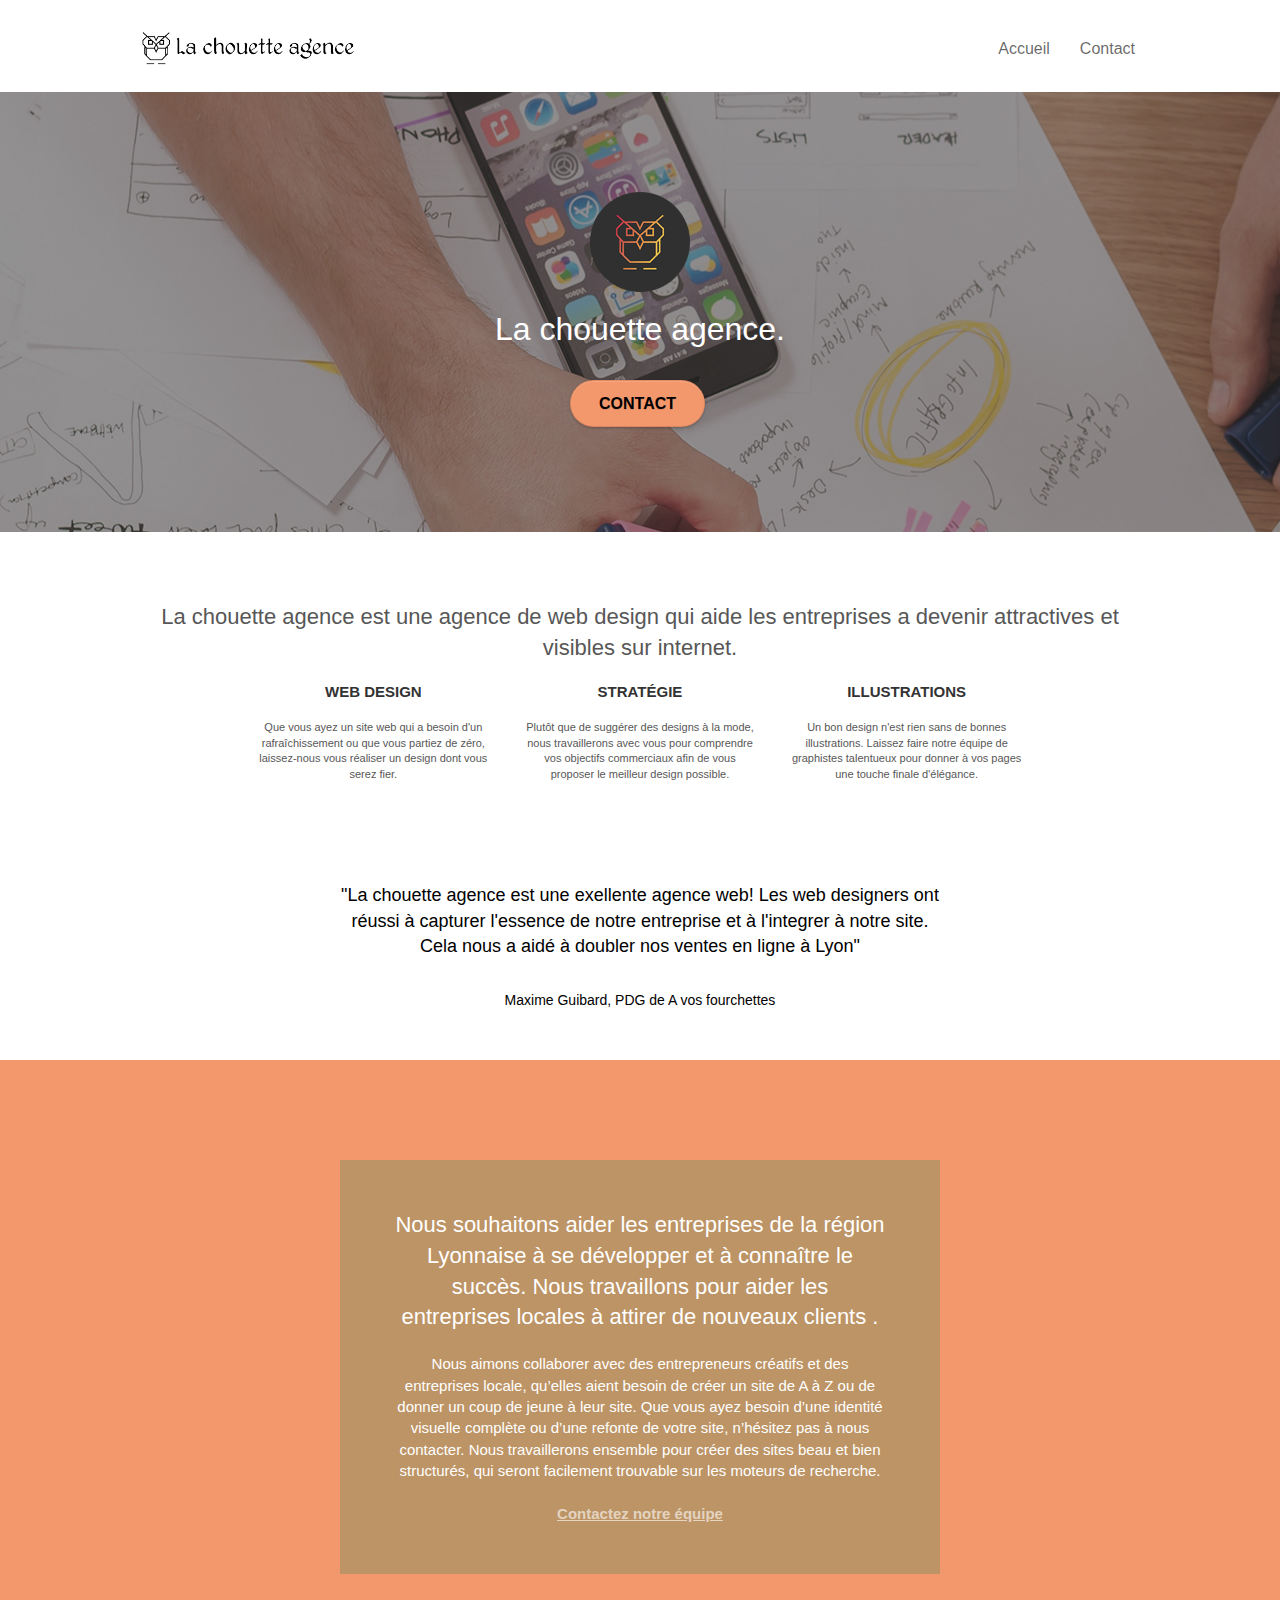
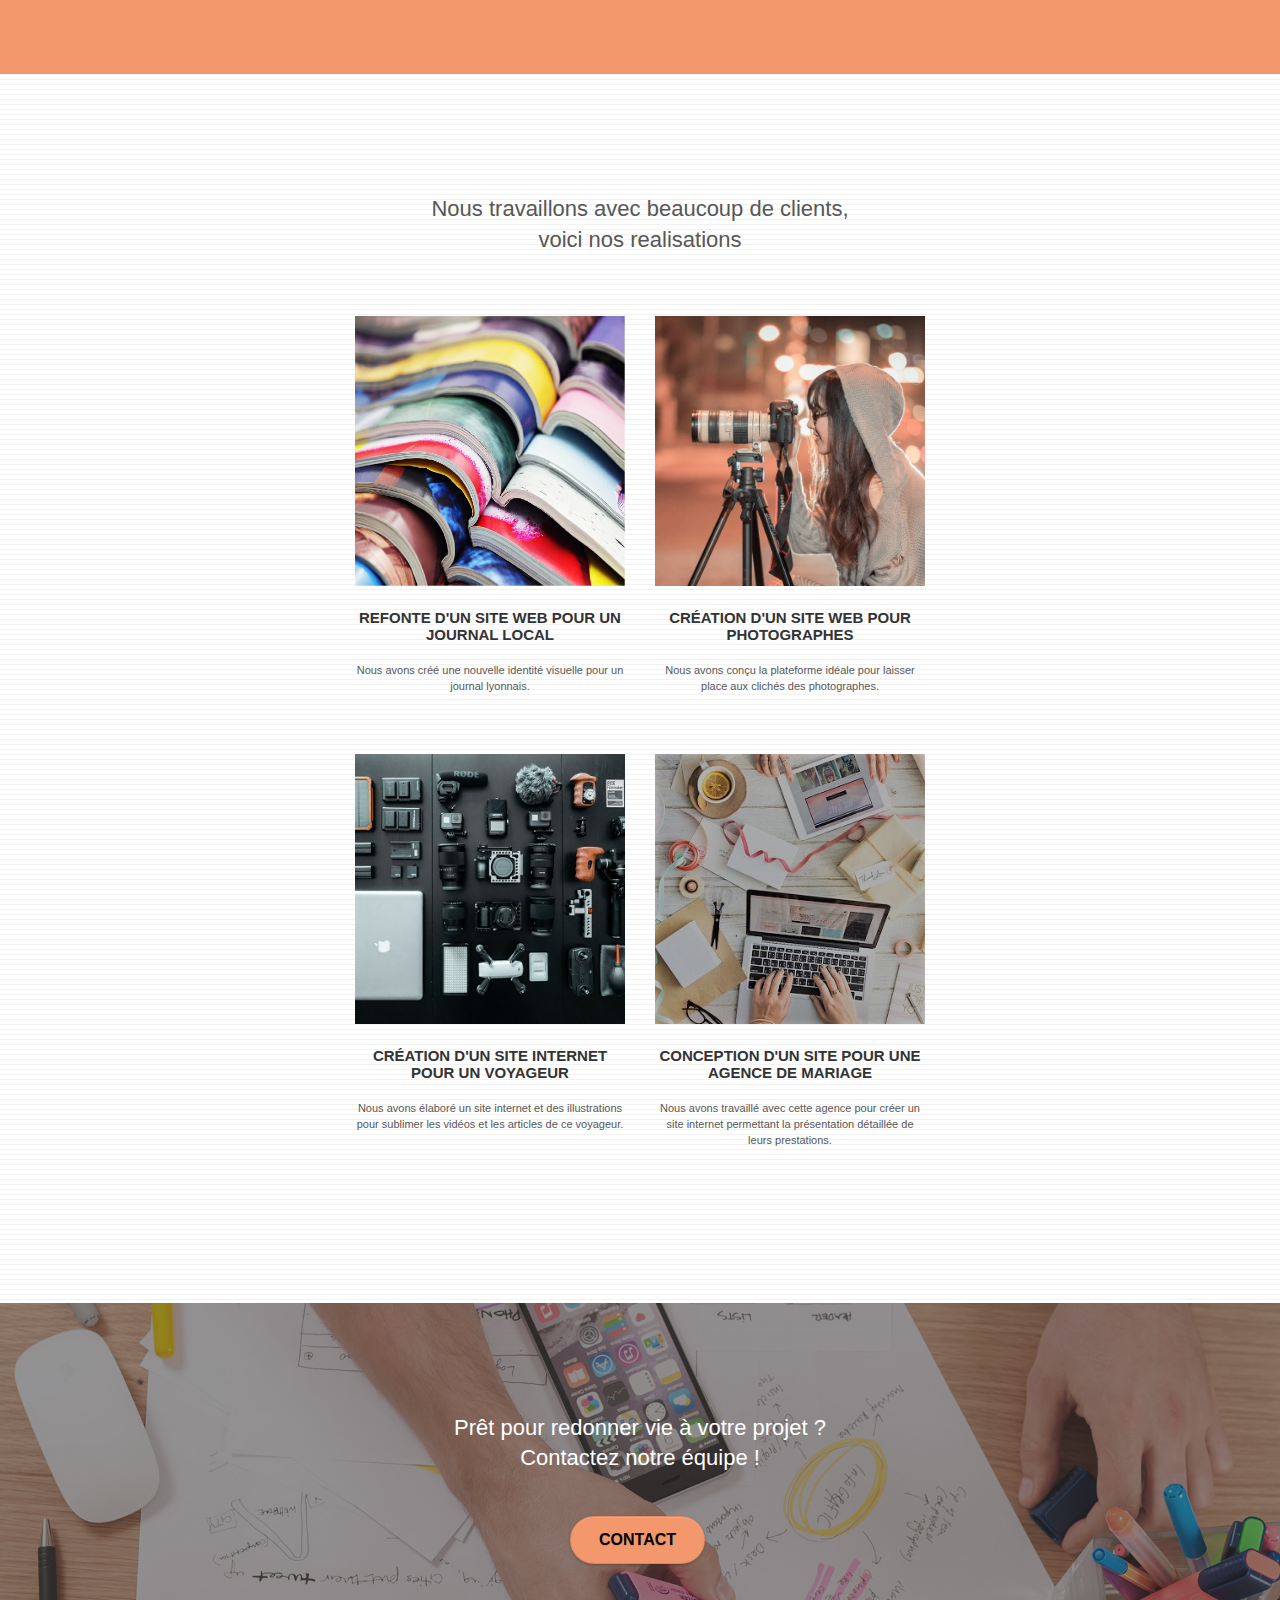
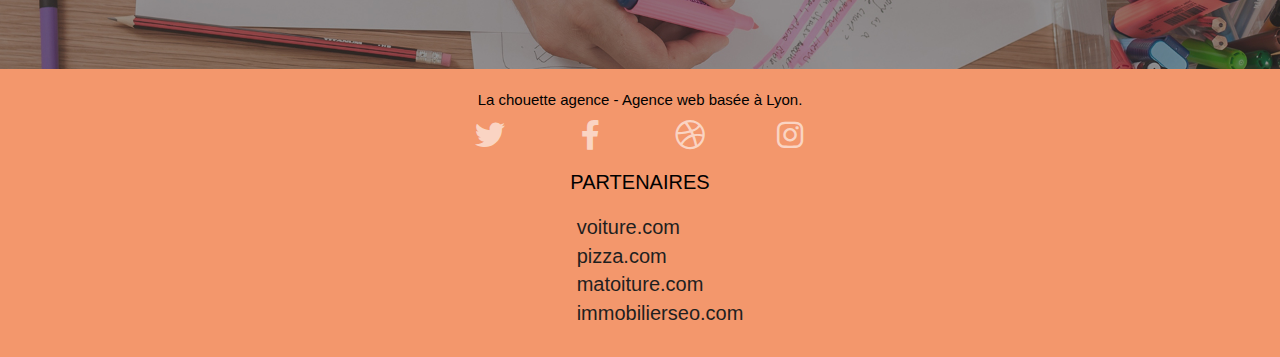
==== commit fd0999c3: "amelioration du contraste des couleur et redesign de la partie contact" ====
--- a/index.html
+++ b/index.html
@@ -219,7 +219,7 @@
 					<section class="row row-no-gutters social">
 						<div class="col-sm-3">
 							<div class="text-center">
-								<a class="social" href="index.html"><i class="fab fa-twitter icon-md"></i></span></a>
+								<a class="social" href="index.html"><span class="fab fa-twitter icon-md"></span></a>
 							</div>
 						</div>
 						<div class="col-sm-3">
@@ -249,34 +249,6 @@
 									<li><a href="immobilierseo.com">immobilierseo.com</a></li>
 								</ul>		
 						</div>
-						<div class="col-sm-4">
-							Annuaires liste 1
-							<ul>
-								<li><a href="annuaireagence.com">annuaireagence.com</a></li>
-								<li><a href="annuaireseo.com">annuaireseo.com</a></li>
-								<li><a href="annuairemarketing.com">annuairemarketing.com</a></li>
-								<li><a href="123seoture.com">123seo.com</a></li>
-								<li><a href="123site.com">123site.com</a></li>
-								<li><a href="annuairewordpress.com">annuairewordpress.com</a></li>
-								<li><a href="listeagence.com">listeagence.com</a></li>
-								<li><a href="meilleuresagencesparis.com">meilleuresagencesparis.com</a></li>
-								<li><a href="listeseo.com">listeseo.com</a></li>
-							</ul>
-						</div>
-						<div class="col-sm-4">
-							Annuaires liste 2
-							<ul>
-								<li><a href="betterseo.com">betterseo.com</a></li>
-								<li><a href="ameliorerseo.com">ameliorerseo.com</a></li>
-								<li><a href="seojuicelien.com">seojuicelien.com</a></li>
-								<li><a href="meilleursliens.com">meilleursliens.com</a></li>
-								<li><a href="liensagogo.com">liensagogo.com</a></li>
-								<li><a href="backlink.com">backlink.com</a></li>
-								<li><a href="linkjuiceannuaire.com">linkjuiceannuaire.com</a></li>
-								<li><a href="remontersurgoogle.com">remontersurgoogle.com</a></li>
-								<li><a href="vraiseofiable.com">vraiseofiable.com</a></li>
-							</ul>
-						</div>
 					</section>
 				</div>
 			</div>
--- a/css/style.css
+++ b/css/style.css
@@ -777,17 +777,17 @@
 }
 
 .tc-white {
-  color: #f3976c;
+  color: #fff;
 }
 
 .btn-atomic-tangerine {
   background: #f3976c;
-  color: #ffffff;
+  color: #000;
 }
 
 .btn-atomic-tangerine:hover {
   background: #c27956;
-  color: #ffffff;
+  color: #000;
 }
 
 .ltc-white {
@@ -847,6 +847,10 @@
   }
   .nav-center.navbar .nav {
     max-width: 100%;
+  }
+  #bloc-7 .container .row {
+    display: flex;
+    align-items: center;
   }
 }
 
@@ -1042,7 +1046,61 @@
     text-align: center;
   }
 }
+/**acceuil*/
+figure,
+a,
+footer h5,
+footer .col-sm-4 ul,
+footer {
+  color: #000;
+}
+
+a {
+  color: #1f1f1f;
+}
+
+figure p,
+figure cite {
+  font-size: 18px;
+}
+
+figure blockquote {
+  border: none;
+}
+
+footer .white {
+  color: #000;
+  font-size: 20px;
+}
+
+footer {
+  color: #000;
+}
+
+footer h5 {
+  font-size: 22px;
+  margin: 20px 0;
+  text-transform: uppercase;
+}
+
+footer .col-sm-4,
+footer h5 {
+  display: flex;
+  align-items: center;
+  justify-content: center;
+  flex-direction: column;
+  width: 100%;
+  font-size: 20px;
+}
+
+footer .col-sm-4 ul {
+  list-style-type: none;
+}
 /**contact form**/
+.col-sm-12 > p {
+  font-size: 15px;
+}
+
 form {
   width: 80%;
   margin: 0 auto;
@@ -1072,3 +1130,16 @@
   border: none;
   border-radius: 50px;
 }
+
+/** Contact adresse */
+address p {
+  text-align: center;
+  margin-top: 10px;
+  font-size: 20px;
+}
+
+@media screen and(min-width: 767px) {
+  .address {
+    height: 100%;
+  }
+}
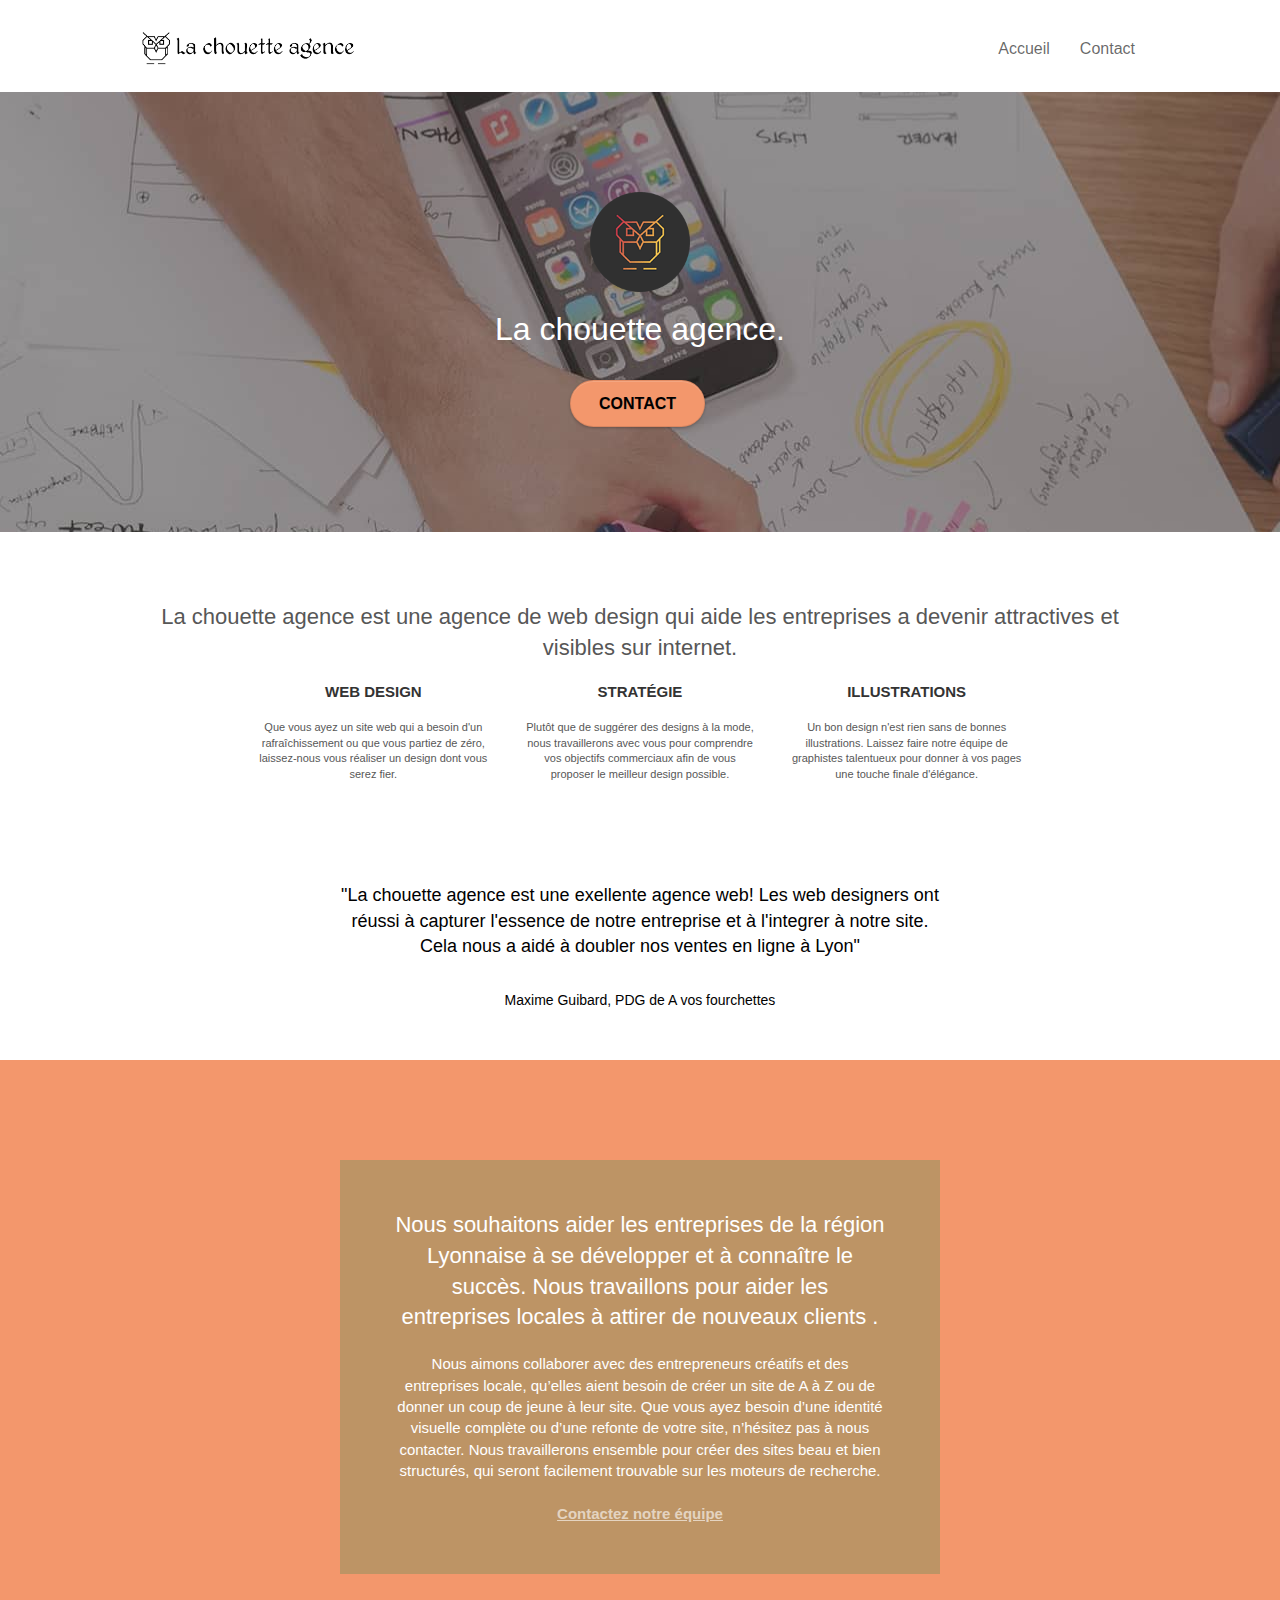
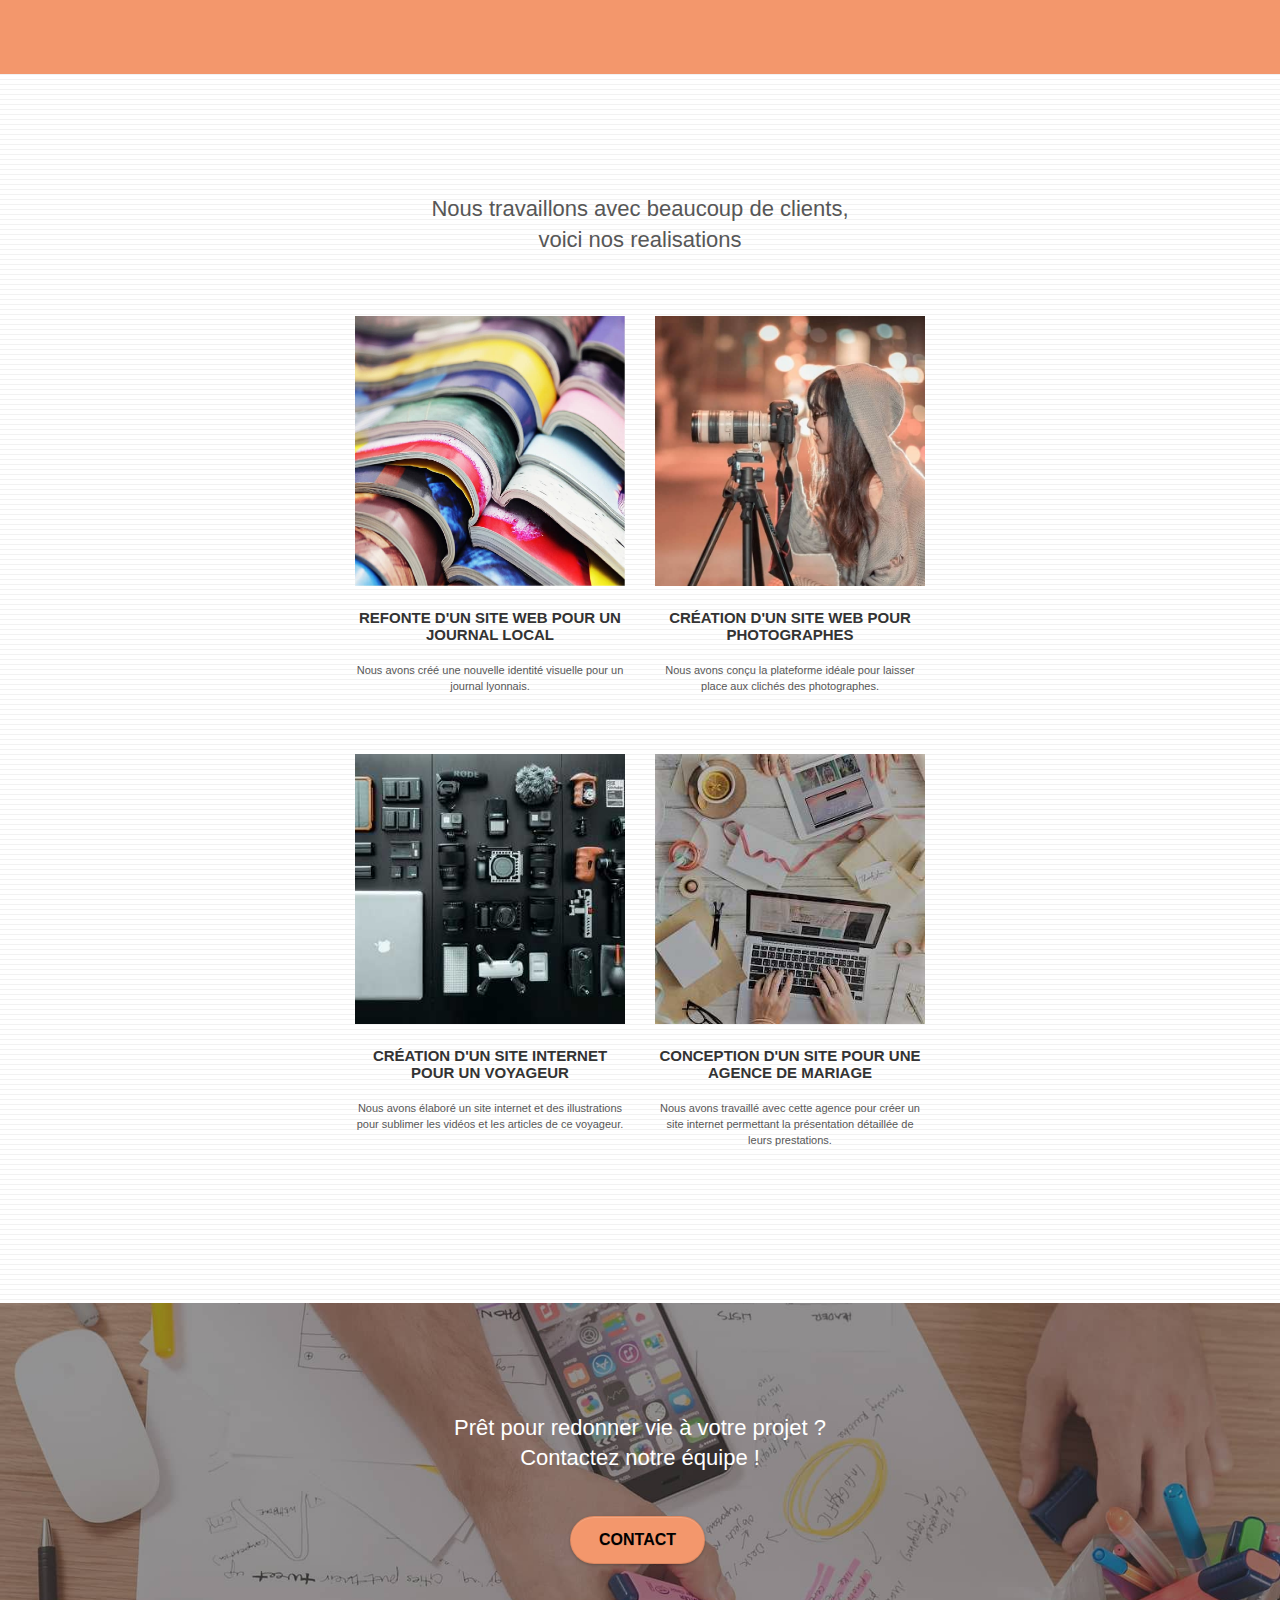
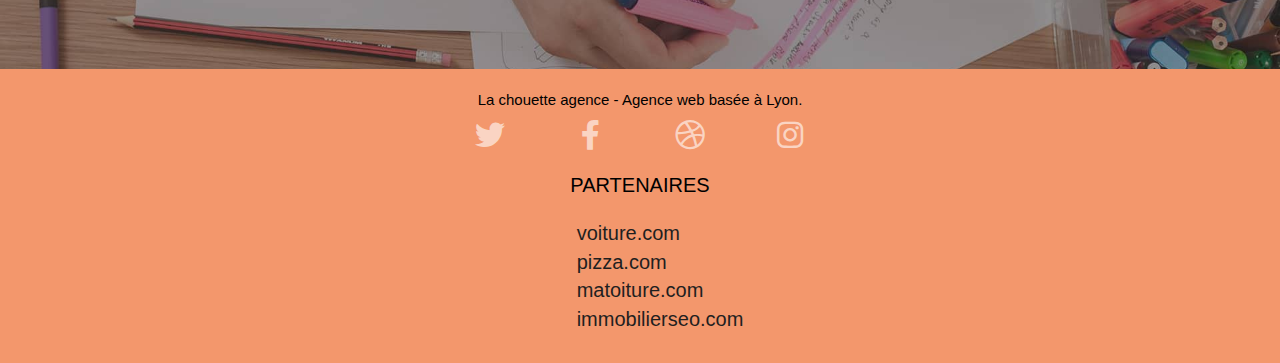
==== commit f79fc590: "modification de liens et correction des erreurs dans l'html et css" ====
--- a/index.html
+++ b/index.html
@@ -216,32 +216,32 @@
 					<p class="text-center white">
 						La chouette agence - Agence web basée à Lyon.<br>
 					</p>
-					<section class="row row-no-gutters social">
-						<div class="col-sm-3">
-							<div class="text-center">
-								<a class="social" href="index.html"><span class="fab fa-twitter icon-md"></span></a>
-							</div>
-						</div>
-						<div class="col-sm-3">
-							<div class="text-center">
-								<a class="social" href="index.html"><span class="fab fa-facebook-f icon-md"></span></a>
-							</div>
-						</div>
-						<div class="col-sm-3">
-							<div class="text-center">
-								<a class="social" href="index.html"><span class="fab fa-dribbble icon-md"></span></a>
-							</div>
-						</div>
-						<div class="col-sm-3">
-							<div class="text-center">
-								<a class="social" href="index.html"><span class="fab fa-instagram icon-md"></span></a>
+					<div class="row row-no-gutters social">
+						<div class="col-sm-3">
+							<div class="text-center">
+								<a class="social" href="https://twitter.com/?lang=fr"><span class="fab fa-twitter icon-md"></span></a>
+							</div>
+						</div>
+						<div class="col-sm-3">
+							<div class="text-center">
+								<a class="social" href="https://fr-fr.facebook.com/"><span class="fab fa-facebook-f icon-md"></span></a>
+							</div>
+						</div>
+						<div class="col-sm-3">
+							<div class="text-center">
+								<a class="social" href="https://dribbble.com/"><span class="fab fa-dribbble icon-md"></span></a>
+							</div>
+						</div>
+						<div class="col-sm-3">
+							<div class="text-center">
+								<a class="social" href="https://www.instagram.com/"><span class="fab fa-instagram icon-md"></span></a>
 							</div>
 						</div>
 						
-					</section>
+					</div>
 					<section class="row">
 						<div class="col-sm-4">
-							<h5>Partenaires</h5>
+							<h2>Partenaires</h2>
 								<ul>
 									<li><a href="voiture.com">voiture.com</a></li>
 									<li><a href="pizza.com">pizza.com</a></li>
--- a/css/style.css
+++ b/css/style.css
@@ -854,13 +854,13 @@
   }
 }
 
-@media only screen and (min-device-width: 768px) and (max-device-width: 1024px) and (orientation: landscape) {
+@media only screen and (min-width: 768px) and (max-width: 1024px) and (orientation: landscape) {
   .b-parallax {
     background-attachment: scroll;
   }
 }
 
-@media only screen and (min-device-width: 1024px) and (max-device-width: 1366px) and (-webkit-min-device-pixel-ratio: 1.5) {
+@media only screen and (min-width: 1024px) and (max-width: 1366px) and (-webkit-min-pixel-ratio: 1.5) {
   .b-parallax {
     background-attachment: scroll;
   }
@@ -878,10 +878,7 @@
     overflow-x: hidden;
     position: relative;
   }
-  .bloc {
-    padding-left: constant(safe-area-inset-left);
-    padding-right: constant(safe-area-inset-right);
-  }
+
   .bloc-group,
   .bloc-group .bloc {
     display: block;
@@ -890,8 +887,6 @@
   .bloc-fill-screen .fill-bloc-top-edge,
   .bloc-fill-screen .fill-bloc-bottom-edge {
     padding: 0 20px;
-    padding-left: constant(safe-area-inset-left);
-    padding-right: constant(safe-area-inset-right);
   }
 }
 
@@ -1022,13 +1017,13 @@
   .close-lightbox {
     display: inline-block;
   }
-  .blocsapp-device-iphone5 {
+  .blocsapp-iphone5 {
     background-size: 216px 425px;
     padding-top: 60px;
     width: 216px;
     height: 425px;
   }
-  .blocsapp-device-iphone5 img {
+  .blocsapp-iphone5 img {
     width: 180px;
     height: 320px;
   }
@@ -1049,7 +1044,7 @@
 /**acceuil*/
 figure,
 a,
-footer h5,
+footer h2,
 footer .col-sm-4 ul,
 footer {
   color: #000;
@@ -1077,14 +1072,14 @@
   color: #000;
 }
 
-footer h5 {
+footer h2 {
   font-size: 22px;
   margin: 20px 0;
   text-transform: uppercase;
 }
 
 footer .col-sm-4,
-footer h5 {
+footer h2 {
   display: flex;
   align-items: center;
   justify-content: center;
@@ -1137,9 +1132,3 @@
   margin-top: 10px;
   font-size: 20px;
 }
-
-@media screen and(min-width: 767px) {
-  .address {
-    height: 100%;
-  }
-}
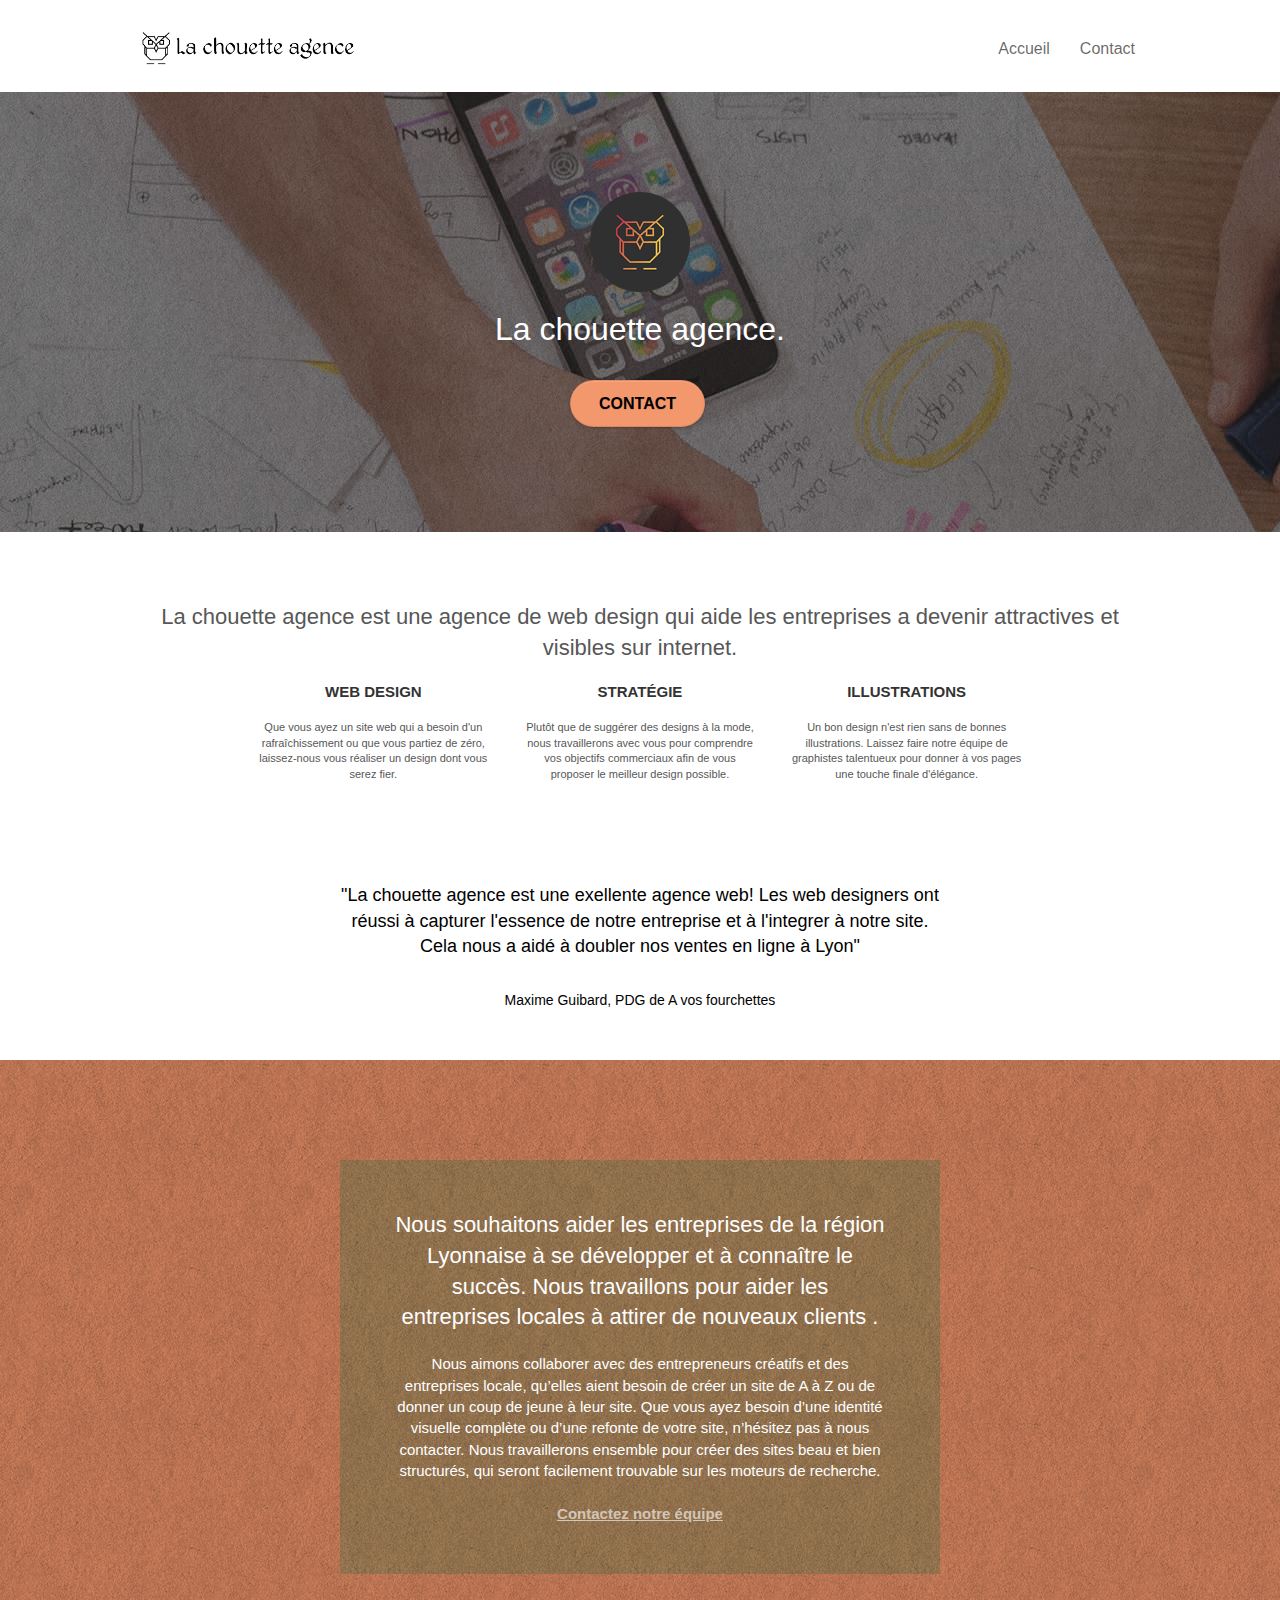
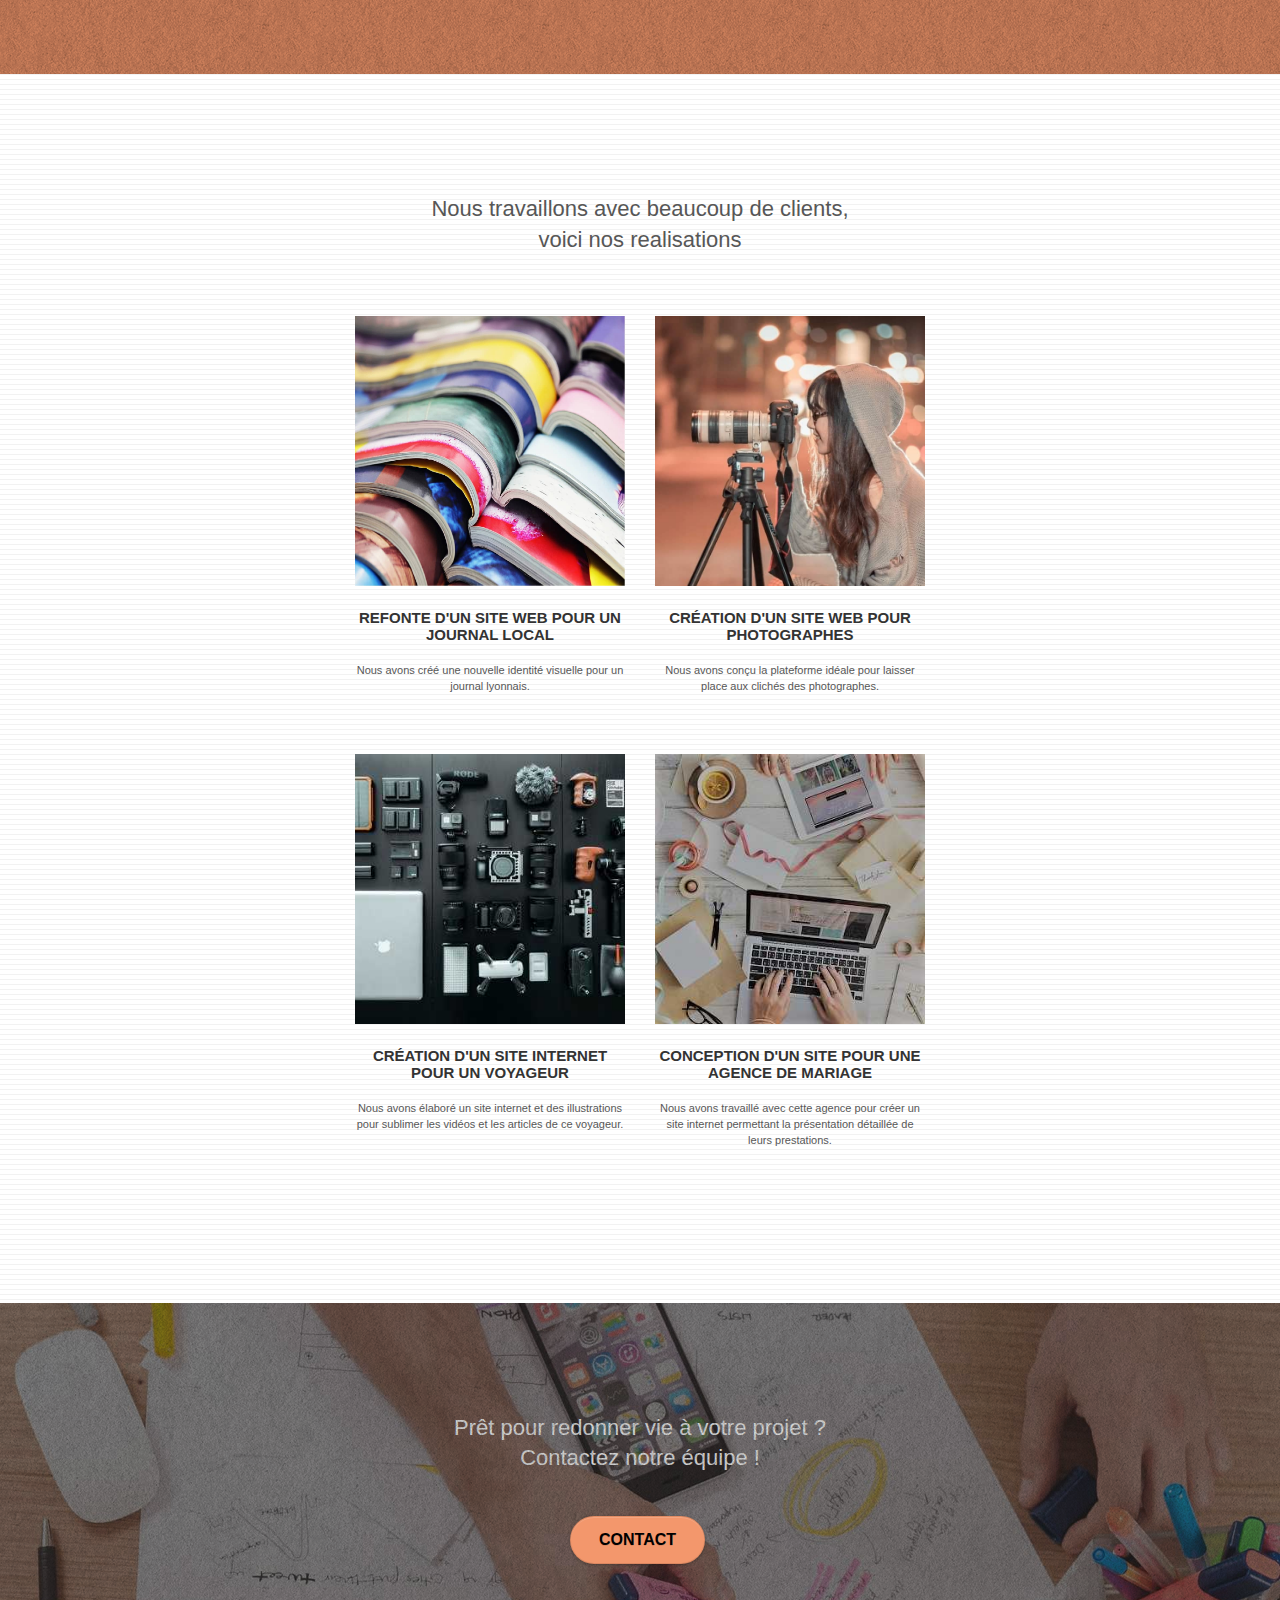
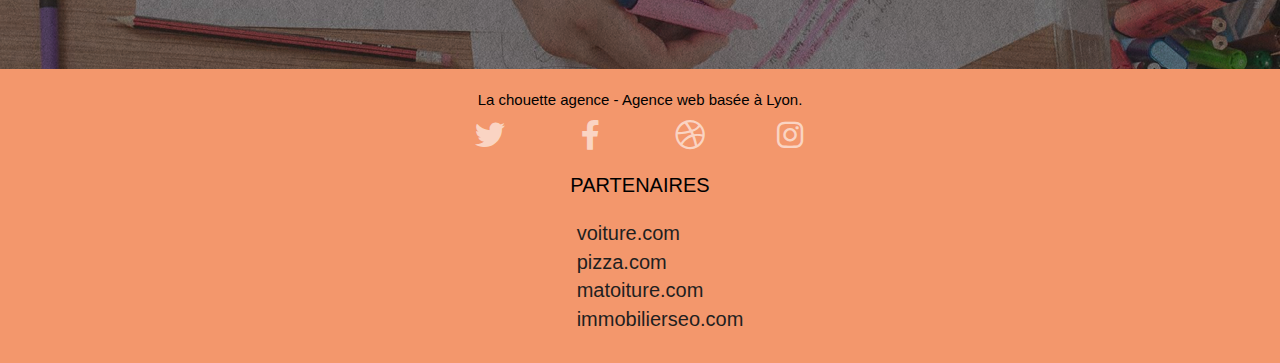
==== commit 777b12e6: "minification du css et js et ajout de defer au script" ====
--- a/index.html
+++ b/index.html
@@ -1,264 +1,308 @@
 <!doctype html>
 <html lang="fr">
+
 <head>
-    <meta charset="utf-8">
-    <meta name="description" content="Vous cherchez une agence de design à Lyon ? La chouette agence est une entreprise web de design basé à Lyon">
+	<meta charset="utf-8">
+	<meta name="description"
+		content="Vous cherchez une agence de design à Lyon ? La chouette agence est une entreprise web de design basé à Lyon">
 	<meta name="robots" content="index, follow">
-    <meta name="viewport" content="width=device-width, initial-scale=1.0, viewport-fit=cover">
-    <link rel="shortcut icon" type="image/jpg" href="img/favicon.jpg">
+	<meta name="viewport" content="width=device-width, initial-scale=1.0, viewport-fit=cover">
+	<link rel="shortcut icon" type="image/jpg" href="img/favicon.jpg">
 
 	<title>La chouette agence - Agence de design</title>
-	
-    <!-- Style -->
-	<link rel="stylesheet" type="text/css" href="./css/bootstrap.css">
-	<link rel="stylesheet" type="text/css" href="./css/style.css">
+
+	<!-- Style -->
+	<link rel="stylesheet" type="text/css" href="./css/bootstrap.min.css">
+	<link rel="stylesheet" type="text/css" href="./css/style.min.css">
 	<!-- Font awsome -->
 	<link rel="stylesheet" href="https://cdnjs.cloudflare.com/ajax/libs/font-awesome/6.0.0-beta3/css/all.min.css" />
-	
-    <!-- Script -->
-	<script src="./js/jquery-2.1.0.js"></script>
-	<script src="./js/bootstrap.js"></script>
-	<script src="./js/blocs.js"></script>
-	<script src="./js/jquery.touchSwipe.js" defer></script>
-
-<!-- Analytics -->
-<!-- Global site tag (gtag.js) - Google Analytics -->
-<script async src="https://www.googletagmanager.com/gtag/js?id=G-W3KY2RGMWJ"></script>
-<script>
-  window.dataLayer = window.dataLayer || [];
-  function gtag(){dataLayer.push(arguments);}
-  gtag('js', new Date());
-
-  gtag('config', 'G-W3KY2RGMWJ');
-</script>
- 
-<!-- Analytics END -->
-    
+
+	<!-- Script -->
+	<script src="./js/jquery-2.1.0.min.js" defer></script>
+	<script src="./js/bootstrap.min.js" defer></script>
+	<script src="./js/blocs.min.js" defer></script>
+	<script src="./js/jquery.touchSwipe.min.js" defer></script>
+
+	<!-- Analytics -->
+	<!-- Global site tag (gtag.js) - Google Analytics -->
+	<script async src="https://www.googletagmanager.com/gtag/js?id=G-W3KY2RGMWJ"></script>
+	<script>
+		window.dataLayer = window.dataLayer || [];
+		function gtag() { dataLayer.push(arguments); }
+		gtag('js', new Date());
+
+		gtag('config', 'G-W3KY2RGMWJ');
+	</script>
+
+	<!-- Analytics END -->
+
 </head>
+
 <body>
-<!-- Principal conteneur -->
-<main class="page-container">
-		
-	<!-- bloc-0 -->
-	<header class="bloc bgc-white l-bloc " id="bloc-0">
-		<div class="container bloc-sm">
-
-			<nav class="navbar row">
-				<div class="navbar-header">
-					<a class="navbar-brand" href="index.html"><img src="img/la-chouette-agence.png" alt="paris web design logo agence web meilleure agence" height="40" /></a>
-					<button id="nav-toggle" type="button" class="ui-navbar-toggle navbar-toggle" data-toggle="collapse" data-target=".navbar-1">
-						<span class="icon-bar"></span>
-						<span class="icon-bar"></span>
-						<span class="icon-bar"></span>
-					</button>
-				</div>
-				<nav class="collapse navbar-collapse navbar-1 special-dropdown-nav">
-					<ul class="site-navigation nav navbar-nav">
-						<li>
-							<a href="index.html">Accueil</a>
-						</li>
-						<li>
-							<a href="contact.html">Contact</a>
-						</li>
-					</ul>
+	<!-- Principal conteneur -->
+	<main class="page-container">
+
+		<!-- bloc-0 -->
+		<header class="bloc bgc-white l-bloc " id="bloc-0">
+			<div class="container bloc-sm">
+
+				<nav class="navbar row">
+					<div class="navbar-header">
+						<a class="navbar-brand" href="index.html"><img src="img/la-chouette-agence.png"
+								alt="paris web design logo agence web meilleure agence" height="40" /></a>
+						<div id="nav-toggle" type="button" class="ui-navbar-toggle navbar-toggle" data-toggle="collapse"
+							data-target=".navbar-1">
+							<span class="icon-bar"></span>
+							<span class="icon-bar"></span>
+							<span class="icon-bar"></span>
+						</div>
+					</div>
+					<nav class="collapse navbar-collapse navbar-1 special-dropdown-nav">
+						<ul class="site-navigation nav navbar-nav">
+							<li>
+								<a href="index.html">Accueil</a>
+							</li>
+							<li>
+								<a href="contact.html">Contact</a>
+							</li>
+						</ul>
+					</nav>
 				</nav>
-			</nav>
-		</div>
-	</header>
-	<!-- bloc-0 END -->
-
-	<!-- bloc-1-presentation -->
-	<section class="bloc bgc-dark-slate-blue bg-banniere d-bloc bg-t-edge bloc-bg-texture texture-paper b-parallax" id="bloc-1-hero">
-		<div class="container bloc-lg">
-			<div class="row tight-width-whitespace">
-				<div class="col-sm-12">
-					<img src="img/logo.png" class="center-block image-resize-mode" width="100" alt="La chouette agence, agence web paris, création logo paris" />
-					<h1 class="text-center hero-bloc-text tc-white ">La chouette agence.</h1>
-					<div class="text-center">
-						<a href="contact.html" class="btn btn-lg btn-clean btn-rd cta-hero btn-atomic-tangerine" id="cta-hero">Contact</a>
-					</div>
-				</div>
-			</div>
-		</div>
-	</section>
-	<!-- bloc-1-presentation END -->
-
-	<!-- bloc-2-services -->
-	<section class="bloc bgc-white l-bloc" id="bloc-2-services">
-		<div class="container bloc-md">
-			<div class="row">
-				<div class="col-sm-12 text-center">
-					<h2>La chouette agence est une agence de web design qui aide les entreprises a devenir attractives et visibles sur internet.</h2>
-				</div>
-			</div>
-			<div class="row voffset-lg med-width-whitespace">
-				<div class="col-sm-4">
-					<div class="text-center">
-						<span class="et-icon-browser sm-shadow icon-dark-slate-blue icons icon-lg"></span>
-					</div>
-					<h3 class="mg-md text-center"> Web design </h3>
-					<p class="text-center "> Que vous ayez un site web qui a besoin d'un rafraîchissement ou que vous partiez de zéro, laissez-nous vous réaliser un design dont vous serez fier.</p>
-				</div>
-				<div class="col-sm-4">
-					<div class="text-center">
-						<span class="et-icon-presentation sm-shadow icon-dark-slate-blue icons icon-lg"></span>
-					</div>
-					<h3 class="mg-md text-center"> Stratégie </h3>
-					<p class="text-center "> Plutôt que de suggérer des designs à la mode, nous travaillerons avec vous pour comprendre vos objectifs commerciaux afin de vous proposer le meilleur design possible.<br> </p>
-				</div>
-				<div class="col-sm-4">
-					<div class="text-center">
-						<span class="et-icon-edit sm-shadow icon-dark-slate-blue icons icon-lg"></span>
-					</div>
-					<h3 class="mg-md text-center"> Illustrations </h3>
-					<p class="text-center "> Un bon design n'est rien sans de bonnes illustrations. Laissez faire notre équipe de graphistes talentueux pour donner à vos pages une touche finale d'élégance.</p>
-				</div>
-			</div>
-			<div class="row voffset-lg voffset">
-				<div class="col-xs-12 col-md-8 col-md-offset-2 text-center">
-					<figure>
-						<blockquote>
-							<p>
-								"La chouette agence est une exellente agence web!
-								Les web designers ont réussi à capturer l'essence
-								de notre entreprise et à l'integrer à notre site.
-								Cela nous a aidé à doubler nos ventes en ligne à Lyon"
-							</p>
-						</blockquote>
-						<figcaption>Maxime Guibard, PDG de A vos fourchettes</figcaption>
-					</figure>
-
-				</div>
-			</div>
-		</div>
-	</section>
-	<!-- bloc-2-services END -->
-
-	<!-- bloc-3-what-i-do -->
-	<section class="bloc tc-white bgc-atomic-tangerine bg-presentation d-bloc bloc-bg-texture texture-paper b-parallax" id="bloc-3-what-i-do">
-		<div class="container bloc-lg">
-			<div class="row tight-width-whitespace black-background">
-				<div class="col-sm-12">
-					<h2 class="mg-md text-center tc-white"> Nous souhaitons aider les entreprises de la région Lyonnaise à se développer et à connaître le succès. Nous travaillons pour aider les entreprises locales à attirer de nouveaux clients .<br></h2>
-					<p class="text-center white">
-						Nous aimons collaborer avec des entrepreneurs créatifs et des entreprises locale, qu’elles aient besoin de créer un site de A à Z ou de donner un coup de jeune à leur site. Que vous ayez besoin d’une identité visuelle complète ou d’une refonte de votre site, n’hésitez pas à nous contacter. Nous travaillerons ensemble pour créer des sites beau et bien structurés, qui seront facilement trouvable sur les moteurs de recherche. <br><br><a class="ltc-white bold-link" href="contact.html">Contactez notre équipe</a><br>
-					</p>
-				</div>
-			</div>
-		</div>
-	</section>
-	<!-- bloc-3-what-i-do END -->
-
-	<!-- bloc-4-portfolio -->
-	<section class="bloc bgc-white bg-lines-h2-bg bg-repeat l-bloc" id="bloc-4-portfolio">
-		<div class="container bloc-lg">
-			<div class="row">
-				<div class="col-sm-12 text-center">
-					<h2>Nous travaillons avec beaucoup de clients,<br> voici nos realisations</h2>
-				</div>
-			</div>
-			<div class="row tight-width-whitespace portfolio-row">
-				<article class="col-sm-6">
-					<a href="#" data-lightbox="img/1.jpg" data-gallery-id="gallery-1" data-caption="Refonte d'un site web pour un journal local" data-frame="snapshot-lb"><img src="img/1.jpg" alt="paris web design logo agence web meilleure agence et refonte site web journal" class="img-responsive portfolio-thumb" /></a>
-					<h3 class="mg-md text-center"> Refonte d'un site web pour un journal local</h3>
-					<p class="text-center">
-						Nous avons créé une nouvelle identité visuelle pour un journal lyonnais.
-					</p>
-				</article>
-				<article class="col-sm-6">
-					<a href="#" data-lightbox="img/2.jpg" data-gallery-id="gallery-1" data-caption="Création d'un site web pour photographes" data-frame="snapshot-lb"><img src="img/2.jpg" class="img-responsive portfolio-thumb" alt="paris web design logo agence web meilleure agence, Création d'un site web pour photographes" /></a>
-					<h3 class="mg-md text-center"> Création d'un site web pour photographes </h3>
-					<p class="text-center">
-						Nous avons conçu la plateforme idéale pour laisser place aux clichés des photographes.
-					</p>
-				</article>
-			</div>
-			<div class="row tight-width-whitespace portfolio-row">
-				<article class="col-sm-6">
-					<a href="#" data-lightbox="img/3.bmp" data-gallery-id="gallery-1" data-caption="Création d'un site internet pour un voyageur" data-frame="snapshot-lb"><img src="img/3.bmp" class="img-responsive portfolio-thumb" alt="paris web design logo agence web meilleure agence, Création d'un site web pour voyageur"/></a>
-					<h3 class="mg-md text-center"> Création d'un site internet pour un voyageur </h3>
-					<p class="text-center">
-						Nous avons élaboré un site internet et des illustrations pour sublimer les vidéos et les articles de ce voyageur.
-					</p>
-				</article>
-				<article class="col-sm-6">
-					<a href="#" data-lightbox="img/4.bmp" data-gallery-id="gallery-1" data-caption="Conception d'un site pour une agence de mariage" data-frame="snapshot-lb"><img src="img/4.bmp" class="img-responsive portfolio-thumb" alt="paris web design logo agence web meilleure agence, Création d'un site web pour agence de mariage" /></a>
-					<h3 class="mg-md text-center"> Conception d'un site pour une agence de mariage </h3>
-					<p class="text-center">
-						Nous avons travaillé avec cette agence pour créer un site internet permettant la présentation détaillée de leurs prestations.
-					</p>
-				</article>
-			</div>
-		</div>
-	</section>
-	<!-- bloc-4-portfolio END -->
-
-	<!-- bloc-5-cta -->
-	<section class="bloc bgc-dark-slate-blue bg-banniere d-bloc bloc-bg-texture texture-paper" id="bloc-5-cta">
-		<div class="container bloc-lg">
-			<div class="row">
-				<h2 class="mg-md text-center tc-white">
-					Prêt pour redonner vie à votre projet ?<br>Contactez notre équipe !
-				</h2>
-				<div class="col-sm-12 text-center">
-					<a href="contact.html" class="btn btn-atomic-tangerine btn-clean btn-rd btn-lg cta-hero">Contact</a>
-				</div>
-			</div>
-		</div>
-	</section>
-	<!-- bloc-5-cta END -->
-
-	<!-- Footer - bloc-8 -->
-	<footer class="bloc bgc-atomic-tangerine d-bloc" id="bloc-8">
-		<div class="container bloc-sm">
-			<div class="row">
-				<div class="col-sm-12">
-					<p class="text-center white">
-						La chouette agence - Agence web basée à Lyon.<br>
-					</p>
-					<div class="row row-no-gutters social">
-						<div class="col-sm-3">
-							<div class="text-center">
-								<a class="social" href="https://twitter.com/?lang=fr"><span class="fab fa-twitter icon-md"></span></a>
-							</div>
-						</div>
-						<div class="col-sm-3">
-							<div class="text-center">
-								<a class="social" href="https://fr-fr.facebook.com/"><span class="fab fa-facebook-f icon-md"></span></a>
-							</div>
-						</div>
-						<div class="col-sm-3">
-							<div class="text-center">
-								<a class="social" href="https://dribbble.com/"><span class="fab fa-dribbble icon-md"></span></a>
-							</div>
-						</div>
-						<div class="col-sm-3">
-							<div class="text-center">
-								<a class="social" href="https://www.instagram.com/"><span class="fab fa-instagram icon-md"></span></a>
-							</div>
-						</div>
-						
-					</div>
-					<section class="row">
-						<div class="col-sm-4">
-							<h2>Partenaires</h2>
+			</div>
+		</header>
+		<!-- bloc-0 END -->
+
+		<!-- bloc-1-presentation -->
+		<section class="bloc bgc-dark-slate-blue bg-banniere d-bloc bg-t-edge bloc-bg-texture texture-paper b-parallax"
+			id="bloc-1-hero">
+			<div class="container bloc-lg">
+				<div class="row tight-width-whitespace">
+					<div class="col-sm-12">
+						<img src="img/logo.png" class="center-block image-resize-mode" width="100"
+							alt="La chouette agence, agence web paris, création logo paris" />
+						<h1 class="text-center hero-bloc-text tc-white ">La chouette agence.</h1>
+						<div class="text-center">
+							<a href="contact.html" class="btn btn-lg btn-clean btn-rd cta-hero btn-atomic-tangerine"
+								id="cta-hero">Contact</a>
+						</div>
+					</div>
+				</div>
+			</div>
+		</section>
+		<!-- bloc-1-presentation END -->
+
+		<!-- bloc-2-services -->
+		<section class="bloc bgc-white l-bloc" id="bloc-2-services">
+			<div class="container bloc-md">
+				<div class="row">
+					<div class="col-sm-12 text-center">
+						<h2>La chouette agence est une agence de web design qui aide les entreprises a devenir
+							attractives et visibles sur internet.</h2>
+					</div>
+				</div>
+				<div class="row voffset-lg med-width-whitespace">
+					<div class="col-sm-4">
+						<div class="text-center">
+							<span class="et-icon-browser sm-shadow icon-dark-slate-blue icons icon-lg"></span>
+						</div>
+						<h3 class="mg-md text-center"> Web design </h3>
+						<p class="text-center "> Que vous ayez un site web qui a besoin d'un rafraîchissement ou que
+							vous partiez de zéro, laissez-nous vous réaliser un design dont vous serez fier.</p>
+					</div>
+					<div class="col-sm-4">
+						<div class="text-center">
+							<span class="et-icon-presentation sm-shadow icon-dark-slate-blue icons icon-lg"></span>
+						</div>
+						<h3 class="mg-md text-center"> Stratégie </h3>
+						<p class="text-center "> Plutôt que de suggérer des designs à la mode, nous travaillerons avec
+							vous pour comprendre vos objectifs commerciaux afin de vous proposer le meilleur design
+							possible.<br> </p>
+					</div>
+					<div class="col-sm-4">
+						<div class="text-center">
+							<span class="et-icon-edit sm-shadow icon-dark-slate-blue icons icon-lg"></span>
+						</div>
+						<h3 class="mg-md text-center"> Illustrations </h3>
+						<p class="text-center "> Un bon design n'est rien sans de bonnes illustrations. Laissez faire
+							notre équipe de graphistes talentueux pour donner à vos pages une touche finale d'élégance.
+						</p>
+					</div>
+				</div>
+				<div class="row voffset-lg voffset">
+					<div class="col-xs-12 col-md-8 col-md-offset-2 text-center">
+						<figure>
+							<blockquote>
+								<p>
+									"La chouette agence est une exellente agence web!
+									Les web designers ont réussi à capturer l'essence
+									de notre entreprise et à l'integrer à notre site.
+									Cela nous a aidé à doubler nos ventes en ligne à Lyon"
+								</p>
+							</blockquote>
+							<figcaption>Maxime Guibard, PDG de A vos fourchettes</figcaption>
+						</figure>
+
+					</div>
+				</div>
+			</div>
+		</section>
+		<!-- bloc-2-services END -->
+
+		<!-- bloc-3-what-i-do -->
+		<section
+			class="bloc tc-white bgc-atomic-tangerine bg-presentation d-bloc bloc-bg-texture texture-paper b-parallax"
+			id="bloc-3-what-i-do">
+			<div class="container bloc-lg">
+				<div class="row tight-width-whitespace black-background">
+					<div class="col-sm-12">
+						<h2 class="mg-md text-center tc-white"> Nous souhaitons aider les entreprises de la région
+							Lyonnaise à se développer et à connaître le succès. Nous travaillons pour aider les
+							entreprises locales à attirer de nouveaux clients .<br></h2>
+						<p class="text-center white">
+							Nous aimons collaborer avec des entrepreneurs créatifs et des entreprises locale, qu’elles
+							aient besoin de créer un site de A à Z ou de donner un coup de jeune à leur site. Que vous
+							ayez besoin d’une identité visuelle complète ou d’une refonte de votre site, n’hésitez pas à
+							nous contacter. Nous travaillerons ensemble pour créer des sites beau et bien structurés,
+							qui seront facilement trouvable sur les moteurs de recherche. <br><br><a
+								class="ltc-white bold-link" href="contact.html">Contactez notre équipe</a><br>
+						</p>
+					</div>
+				</div>
+			</div>
+		</section>
+		<!-- bloc-3-what-i-do END -->
+
+		<!-- bloc-4-portfolio -->
+		<section class="bloc bgc-white bg-lines-h2-bg bg-repeat l-bloc" id="bloc-4-portfolio">
+			<div class="container bloc-lg">
+				<div class="row">
+					<div class="col-sm-12 text-center">
+						<h2>Nous travaillons avec beaucoup de clients,<br> voici nos realisations</h2>
+					</div>
+				</div>
+				<div class="row tight-width-whitespace portfolio-row">
+					<article class="col-sm-6">
+						<a href="#" data-lightbox="img/1.jpg" data-gallery-id="gallery-1"
+							data-caption="Refonte d'un site web pour un journal local" data-frame="snapshot-lb"><img
+								src="img/1.jpg"
+								alt="paris web design logo agence web meilleure agence et refonte site web journal"
+								class="img-responsive portfolio-thumb" /></a>
+						<h3 class="mg-md text-center"> Refonte d'un site web pour un journal local</h3>
+						<p class="text-center">
+							Nous avons créé une nouvelle identité visuelle pour un journal lyonnais.
+						</p>
+					</article>
+					<article class="col-sm-6">
+						<a href="#" data-lightbox="img/2.jpg" data-gallery-id="gallery-1"
+							data-caption="Création d'un site web pour photographes" data-frame="snapshot-lb"><img
+								src="img/2.jpg" class="img-responsive portfolio-thumb"
+								alt="paris web design logo agence web meilleure agence, Création d'un site web pour photographes" /></a>
+						<h3 class="mg-md text-center"> Création d'un site web pour photographes </h3>
+						<p class="text-center">
+							Nous avons conçu la plateforme idéale pour laisser place aux clichés des photographes.
+						</p>
+					</article>
+				</div>
+				<div class="row tight-width-whitespace portfolio-row">
+					<article class="col-sm-6">
+						<a href="#" data-lightbox="img/3.bmp" data-gallery-id="gallery-1"
+							data-caption="Création d'un site internet pour un voyageur" data-frame="snapshot-lb"><img
+								src="img/3.bmp" class="img-responsive portfolio-thumb"
+								alt="paris web design logo agence web meilleure agence, Création d'un site web pour voyageur" /></a>
+						<h3 class="mg-md text-center"> Création d'un site internet pour un voyageur </h3>
+						<p class="text-center">
+							Nous avons élaboré un site internet et des illustrations pour sublimer les vidéos et les
+							articles de ce voyageur.
+						</p>
+					</article>
+					<article class="col-sm-6">
+						<a href="#" data-lightbox="img/4.bmp" data-gallery-id="gallery-1"
+							data-caption="Conception d'un site pour une agence de mariage" data-frame="snapshot-lb"><img
+								src="img/4.bmp" class="img-responsive portfolio-thumb"
+								alt="paris web design logo agence web meilleure agence, Création d'un site web pour agence de mariage" /></a>
+						<h3 class="mg-md text-center"> Conception d'un site pour une agence de mariage </h3>
+						<p class="text-center">
+							Nous avons travaillé avec cette agence pour créer un site internet permettant la
+							présentation détaillée de leurs prestations.
+						</p>
+					</article>
+				</div>
+			</div>
+		</section>
+		<!-- bloc-4-portfolio END -->
+
+		<!-- bloc-5-cta -->
+		<section class="bloc bgc-dark-slate-blue bg-banniere d-bloc bloc-bg-texture texture-paper" id="bloc-5-cta">
+			<div class="container bloc-lg">
+				<div class="row">
+					<h2 class="mg-md text-center tc-white">
+						Prêt pour redonner vie à votre projet ?<br>Contactez notre équipe !
+					</h2>
+					<div class="col-sm-12 text-center">
+						<a href="contact.html"
+							class="btn btn-atomic-tangerine btn-clean btn-rd btn-lg cta-hero">Contact</a>
+					</div>
+				</div>
+			</div>
+		</section>
+		<!-- bloc-5-cta END -->
+
+		<!-- Footer - bloc-8 -->
+		<footer class="bloc bgc-atomic-tangerine d-bloc" id="bloc-8">
+			<div class="container bloc-sm">
+				<div class="row">
+					<div class="col-sm-12">
+						<p class="text-center white">
+							La chouette agence - Agence web basée à Lyon.<br>
+						</p>
+						<div class="row row-no-gutters social">
+							<div class="col-sm-3">
+								<div class="text-center">
+									<a class="social" href="https://twitter.com/?lang=fr"><span
+											class="fab fa-twitter icon-md"></span></a>
+								</div>
+							</div>
+							<div class="col-sm-3">
+								<div class="text-center">
+									<a class="social" href="https://fr-fr.facebook.com/"><span
+											class="fab fa-facebook-f icon-md"></span></a>
+								</div>
+							</div>
+							<div class="col-sm-3">
+								<div class="text-center">
+									<a class="social" href="https://dribbble.com/"><span
+											class="fab fa-dribbble icon-md"></span></a>
+								</div>
+							</div>
+							<div class="col-sm-3">
+								<div class="text-center">
+									<a class="social" href="https://www.instagram.com/"><span
+											class="fab fa-instagram icon-md"></span></a>
+								</div>
+							</div>
+
+						</div>
+						<section class="row">
+							<div class="col-sm-4">
+								<h2>Partenaires</h2>
 								<ul>
 									<li><a href="voiture.com">voiture.com</a></li>
 									<li><a href="pizza.com">pizza.com</a></li>
 									<li><a href="matoiture.com">matoiture.com</a></li>
 									<li><a href="immobilierseo.com">immobilierseo.com</a></li>
-								</ul>		
-						</div>
-					</section>
-				</div>
-			</div>
-		</div>
-	</footer>
-	<!-- Footer - bloc-8 END -->
-
-</main>
-<!-- Principal conteneur END -->
-    
+								</ul>
+							</div>
+						</section>
+					</div>
+				</div>
+			</div>
+		</footer>
+		<!-- Footer - bloc-8 END -->
+
+	</main>
+	<!-- Principal conteneur END -->
+
 
 </body>
-</html>
+
+</html>--- a/css/style.min.css
+++ b/css/style.min.css
@@ -0,0 +1 @@
+body{margin:0;padding:0;background:#fff;overflow-x:hidden;-webkit-font-smoothing:antialiased;-moz-osx-font-smoothing:grayscale}a,button{transition:all .3s ease-in-out;outline:0}a:hover{text-decoration:none;cursor:pointer}#page-loading-blocs-notifaction{position:fixed;top:0;bottom:0;width:100%;z-index:100000;background:#fff url("img/pageload-spinner.gif") no-repeat center center}.bloc{width:100%;clear:both;background:50% 50% no-repeat;padding:0 50px;-webkit-background-size:cover;-moz-background-size:cover;-o-background-size:cover;background-size:cover;position:relative}.bloc .container{padding-left:0;padding-right:0}.bloc-lg{padding:100px 50px}.bloc-md{padding:50px}.bloc-sm{padding:20px 50px}.bg-b-edge,.bg-bl-edge,.bg-br-edge,.bg-center,.bg-l-edge,.bg-r-edge,.bg-repeat,.bg-t-edge,.bg-tl-edge,.bg-tr-edge{-webkit-background-size:auto;-moz-background-size:auto;-o-background-size:auto;background-size:auto}.bg-repeat{background:repeat}.bg-t-edge{background:top no-repeat}.bloc-bg-texture::before{content:"";background-size:2px 2px;position:absolute;top:0;bottom:0;left:0;right:0}.texture-paper::before{background:url("../img/texture-paper.png");background-size:280px 280px}.b-parallax{background-attachment:fixed}.d-bloc{color:rgba(255,255,255,.7)}.d-bloc button:hover{color:rgba(255,255,255,.9)}.d-bloc .icon-round,.d-bloc .icon-rounded,.d-bloc .icon-semi-rounded-a,.d-bloc .icon-semi-rounded-b,.d-bloc .icon-square{border-color:rgba(255,255,255,.9)}.d-bloc .divider-h span{border-color:rgba(255,255,255,.2)}.d-bloc .a-btn,.d-bloc .navbar a,.d-bloc .navbar-brand,.d-bloc a .icon-lg,.d-bloc a .icon-md,.d-bloc a .icon-sm,.d-bloc a .icon-xl,.d-bloc h1 a,.d-bloc h2 a,.d-bloc h3 a,.d-bloc h4 a,.d-bloc h5 a,.d-bloc h6 a,.d-bloc p a{color:rgba(255,255,255,.6)}.d-bloc .a-btn:hover,.d-bloc .navbar a:hover,.d-bloc .navbar-brand:hover,.d-bloc a:hover .icon-lg,.d-bloc a:hover .icon-md,.d-bloc a:hover .icon-sm,.d-bloc a:hover .icon-xl,.d-bloc h1 a:hover,.d-bloc h2 a:hover,.d-bloc h3 a:hover,.d-bloc h4 a:hover,.d-bloc h5 a:hover,.d-bloc h6 a:hover,.d-bloc p a:hover{color:#fff}.d-bloc .navbar-toggle .icon-bar{background:#fff}.d-bloc .btn-wire,.d-bloc .btn-wire:hover{color:#fff;border-color:#fff}.d-bloc .panel{color:rgba(0,0,0,.5)}.d-bloc .panel button:hover{color:rgba(0,0,0,.7)}.d-bloc .panel icon{border-color:rgba(0,0,0,.7)}.d-bloc .panel .divider-h span{border-color:rgba(0,0,0,.1)}.d-bloc .panel .a-btn{color:rgba(0,0,0,.6)}.d-bloc .panel .a-btn:hover{color:#000}.d-bloc .panel .btn-wire,.d-bloc .panel .btn-wire:hover{color:rgba(0,0,0,.7);border-color:rgba(0,0,0,.3)}.d-bloc .panel,.l-bloc{color:rgba(0,0,0,.5)}.d-bloc .panel button:hover,.l-bloc button:hover{color:rgba(0,0,0,.7)}.l-bloc .icon-round,.l-bloc .icon-rounded,.l-bloc .icon-semi-rounded-a,.l-bloc .icon-semi-rounded-b,.l-bloc .icon-square{border-color:rgba(0,0,0,.7)}.d-bloc .panel .divider-h span,.l-bloc .divider-h span{border-color:rgba(0,0,0,.1)}.d-bloc .panel .a-btn,.l-bloc .a-btn,.l-bloc .navbar a,.l-bloc .navbar-brand,.l-bloc a .icon-lg,.l-bloc a .icon-md,.l-bloc a .icon-sm,.l-bloc a .icon-xl,.l-bloc h1 a,.l-bloc h2 a,.l-bloc h3 a,.l-bloc h4 a,.l-bloc h5 a,.l-bloc h6 a,.l-bloc p a{color:rgba(0,0,0,.6)}.d-bloc .panel .a-btn:hover,.l-bloc .a-btn:hover,.l-bloc .navbar a:hover,.l-bloc .navbar-brand:hover,.l-bloc a:hover .icon-lg,.l-bloc a:hover .icon-md,.l-bloc a:hover .icon-sm,.l-bloc a:hover .icon-xl,.l-bloc h1 a:hover,.l-bloc h2 a:hover,.l-bloc h3 a:hover,.l-bloc h4 a:hover,.l-bloc h5 a:hover,.l-bloc h6 a:hover,.l-bloc p a:hover{color:#000}.l-bloc .navbar-toggle .icon-bar{color:rgba(0,0,0,.6)}.d-bloc .panel .btn-wire,.d-bloc .panel .btn-wire:hover,.l-bloc .btn-wire,.l-bloc .btn-wire:hover{color:rgba(0,0,0,.7);border-color:rgba(0,0,0,.3)}.voffset{margin-top:30px}.voffset-lg{margin-top:80px}.row-no-gutters{margin-right:0;margin-left:0}.row.row-no-gutters>[class*=" col-"],.row.row-no-gutters>[class^=col-]{padding-right:0;padding-left:0}#bloc-1-hero h1{font-size:32px}.navbar{margin-bottom:0;z-index:1}.navbar-brand{height:auto;padding:3px 15px;font-size:25px;font-weight:400;font-weight:600;line-height:44px}.navbar-brand img{max-height:200px;margin:0 5px 0 0;display:inline}.navbar-brand img[src$=svg]{min-width:100px}.nav-center .navbar-brand img{margin:0}.navbar .nav{padding-top:2px;margin-right:-16px;float:right;z-index:1}.nav>li{float:left;margin-top:4px;font-size:16px}.navbar-nav .open .dropdown-menu>li>a{text-align:inherit}.nav>li a:focus,.nav>li a:hover{background:0 0}.navbar-toggle{margin:10px 10px 0 0;border:0}.navbar-toggle:hover{background:0 0}.navbar-toggle .icon-bar{background-color:rgba(0,0,0,.5);width:26px}.nav-invert .navbar .nav{float:left}.nav-invert .navbar-brand,.nav-invert .navbar-header{float:right;position:relative;z-index:2}@media (min-width:768px){.site-navigation{position:absolute;top:50%;right:20px;transform:translate(0,-50%);-webkit-transform:translateY(-50%)}.nav>li .dropdown-menu a,.nav>li .dropdown-menu a:hover{color:#484848}.nav-invert .site-navigation{left:0;right:0}.nav-center{text-align:center}.nav-center .navbar-header{width:100%}.nav-center .nav>li,.nav-center .navbar-brand,.nav-center .navbar-header{float:none;display:inline-block}.nav-center .site-navigation{position:relative;width:100%;right:0;margin-right:0;margin-top:20px}.nav-center.mini-nav .navbar-toggle{float:none;margin:10px auto 0}}.nav>li>.dropdown a{background:0 0;display:block;padding:14px 15px}nav .caret{margin:0 5px}.dropdown-menu .dropdown-menu{top:-8px;left:100%}.dropdown-menu .dropmenu-flow-right{top:100%;left:0;margin-left:-1px;border-top-left-radius:0;border-top-right-radius:0}.dropdown-menu .dropdown span{border:4px solid #000;border-top-color:transparent;border-right-color:transparent;border-bottom-color:transparent;margin:6px -5px 0 0;float:right}.mg-md{margin-top:10px;margin-bottom:20px}.mg-lg{margin-top:10px;margin-bottom:40px}.btn{margin:0 5px 5px 0}.btn.pull-right{margin:0 0 5px 5px}.btn-d,.btn-d:focus,.btn-d:hover{color:#fff;background:rgba(0,0,0,.3)}button{outline:0}.btn-rd{border-radius:40px}.btn-clean{border:1px solid rgba(0,0,0,.08);border-bottom-color:rgba(0,0,0,.1);text-shadow:0 1px 0 rgba(0,0,1,.1);box-shadow:0 1px 3px rgba(0,0,1,.25),inset 0 1px 0 0 rgba(255,255,255,.15)}.icon-md{font-size:30px}.icon-lg{font-size:60px}.sm-shadow{text-shadow:0 1px 2px rgba(0,0,0,.3)}.panel-sq,.panel-sq .panel-footer,.panel-sq .panel-heading{border-radius:0}.panel-rd{border-radius:30px}.panel-rd .panel-heading{border-radius:29px 29px 0 0}.panel-rd .panel-footer{border-radius:0 0 29px 29px}.form-control{border-color:rgba(0,0,0,.1);box-shadow:none}.scrollToTop{width:40px;height:40px;position:fixed;bottom:20px;right:20px;opacity:0;z-index:500;transition:all .3s ease-in-out}.scrollToTop span{margin-top:6px}.showScrollTop{font-size:14px;opacity:1}a[data-lightbox]{position:relative;display:block;text-align:center}a[data-lightbox]:hover::before{content:"+";font-family:HelveticaNeue-Light,"Helvetica Neue Light","Helvetica Neue",Helvetica,Arial;font-size:32px;width:50px;height:50px;margin-left:-25px;border-radius:50%;background:rgba(0,0,0,.6);color:#fff;font-weight:100;z-index:1;position:absolute;top:50%;transform:translateY(-50%);-webkit-transform:translateY(-50%)}a[data-lightbox]:hover img{opacity:.6;-webkit-animation-fill-mode:none;animation-fill-mode:none}#lightbox-modal{display:flex;align-items:center}#lightbox-modal .modal-dialog{width:90%;max-width:900px;margin:0 auto 0}#lightbox-modal .modal-dialog img{max-height:90vh;margin:0 auto}.lightbox-caption{padding:20px;color:#fff;background:rgba(0,0,0,.5);position:absolute;left:15px;right:15px;bottom:5px}.close-lightbox{color:#fff;font-size:30px;position:absolute;top:20px;right:20px;z-index:20;background:rgba(0,0,0,.5);border:none;line-height:30px;padding:0 9px 5px;opacity:.3}.close-lightbox:hover,.next-lightbox:hover,.prev-lightbox:hover{opacity:1;color:#fff}.next-lightbox,.prev-lightbox{font-size:20px;color:rgba(255,255,255,.9);background:rgba(0,0,0,.5);transition:all .2s ease-in-out;position:absolute;top:45%;z-index:1;opacity:.4}.next-lightbox{padding:6px 8px 1px 13px;right:25px}.prev-lightbox{padding:6px 13px 1px 10px;left:25px}.snapshot-lb .modal-body{padding-bottom:45px}.snapshot-lb .lightbox-caption{padding:0;color:rgba(0,0,0,.5);background:0 0}.btn,a,h1,h2,h3,h4,h5,h6,label,p{font-family:helvetica;font-weight:400;color:#575757}.container{max-width:1000px}.hero-bloc-text{font-size:38px}.hero-bloc-text-sub{font-size:36px}.statement-bloc-text{line-height:26px;font-style:italic;font-size:20px;text-align:center;font-weight:lighter;max-width:520px;margin:auto auto auto auto}p{font-size:11px}.tight-width-whitespace{max-width:600px;margin:auto auto auto auto}.h1{font-size:20px;font-family:"Open Sans"}.cta-hero{margin-top:22px;color:#fff;text-transform:uppercase;padding:12px 28px 12px 28px;font-size:16px;font-weight:700}.social{max-width:400px;margin:auto auto auto auto}h2{font-size:22px;line-height:1.4em}h3{font-size:15px;text-transform:uppercase;font-weight:700;color:#333}.med-width-whitespace{max-width:800px;margin:auto auto auto auto;box-shadow:0 0 0 #000}h1{color:#333}h4{color:#333}.icons{margin-bottom:14px;margin-top:24px}.white{color:#fff}.portfolio-thumb{margin-bottom:24px}.portfolio-row{margin-bottom:44px;margin-top:50px}.avatar{box-shadow:0 4px 9px rgba(0,0,0,.3)}.black-background{background-color:rgba(165,147,99,.7);padding:40px 40px 40px 40px}.bold-link{font-weight:900;text-decoration:underline}.bgc-white{background-color:#fff}.bgc-dark-slate-blue{background-color:#364577}.bgc-atomic-tangerine{background-color:#f3976c}.tc-white{color:#fff}.btn-atomic-tangerine{background:#f3976c;color:#000}.btn-atomic-tangerine:hover{background:#c27956;color:#000}.ltc-white{color:#fff}.ltc-white:hover{color:#ccc}.ltc-atomic-tangerine{color:#f3976c}.ltc-atomic-tangerine:hover{color:#c27956}.icon-dark-slate-blue{color:#364577;border-color:#364577}.bg-dots-bg{background-image:url("../img/dots-bg.png")}.bg-lines-h2-bg{background-image:url("../img/lines-h2-bg.png")}.bg-banniere{background-image:url("../img/la-chouette-agence-banniere.jpg")}.bg-presentation{background-image:url("../img/image-de-presentation.bmp")}@media (max-width:1024px){.bloc{padding-left:20px;padding-right:20px}.bloc-tile-2.full-width-bloc .container,.bloc-tile-3.full-width-bloc .container,.bloc-tile-4.full-width-bloc .container,.bloc.full-width-bloc{padding-left:0;padding-right:0}}@media (max-width:992px) and (min-width:768px){.navbar .nav{max-width:80%}.nav-center.navbar .nav{max-width:100%}#bloc-7 .container .row{display:flex;align-items:center}}@media only screen and (min-width:768px) and (max-width:1024px) and (orientation:landscape){.b-parallax{background-attachment:scroll}}@media only screen and (min-width:1024px) and (max-width:1366px) and (-webkit-min-pixel-ratio:1.5){.b-parallax{background-attachment:scroll}}@media (max-width:991px){.container{width:100%}.b-parallax{background-attachment:scroll}#hero-bloc,.page-container{overflow-x:hidden;position:relative}.bloc-group,.bloc-group .bloc{display:block;width:100%}.bloc-fill-screen .fill-bloc-bottom-edge,.bloc-fill-screen .fill-bloc-top-edge{padding:0 20px}}@media (max-width:767px){.page-container{overflow-x:hidden;position:relative}#disqus_thread,h1,h2,h3,h4,h5,h6,p{padding-left:10px;padding-right:10px}.b-parallax{background-attachment:scroll}.navbar .nav{padding-top:0;border-top:1px solid rgba(0,0,0,.2);float:none}.navbar.row{margin-left:0;margin-right:0}.site-navigation{position:inherit;transform:none;-webkit-transform:none;-ms-transform:none}.nav>li{margin-top:0;border-bottom:1px solid rgba(0,0,0,.1);background:rgba(0,0,0,.05);text-align:left;padding-left:15px;width:100%}.nav>li:hover{background:rgba(0,0,0,.08)}.dropdown .dropdown a .caret{float:none;margin:5px 0 0 10px;border:4px solid #000;border-bottom-color:transparent;border-right-color:transparent;border-left-color:transparent}#hero-bloc .navbar .nav{background:rgba(0,0,0,.8)}#hero-bloc .navbar .nav a{color:rgba(255,255,255,.6)}.hero{padding:50px 0}.hero-nav{left:-1px;right:-1px}.navbar-collapse{padding:0;overflow-x:hidden;-webkit-box-shadow:none;box-shadow:none}.navbar-brand img{max-height:40px;width:auto}.nav-invert .navbar-header{float:none;width:100%}.nav-invert .navbar-toggle{float:left;margin-left:10px}.bloc{padding-left:0;padding-right:0}.bloc-lg,.bloc-xl,.bloc-xxl{padding:40px 0}.bloc-md,.bloc-sm{padding-left:0;padding-right:0}.bloc-fill-screen .fill-bloc-bottom-edge,.bloc-fill-screen .fill-bloc-top-edge,.bloc-tile-2 .container,.bloc-tile-3 .container,.bloc-tile-4 .container{padding-left:0;padding-right:0}.a-block{padding:0 10px}.btn-dwn{display:none}.voffset{margin-top:5px}.voffset-md{margin-top:20px}.voffset-lg{margin-top:30px}form{padding:5px}.close-lightbox{display:inline-block}.blocsapp-iphone5{background-size:216px 425px;padding-top:60px;width:216px;height:425px}.blocsapp-iphone5 img{width:180px;height:320px}}@media (max-width:400px){.bloc{padding-left:0;padding-right:0}}@media (max-width:767px){.bloc-mob-center-text{text-align:center}}a,figure,footer,footer .col-sm-4 ul,footer h2{color:#000}a{color:#1f1f1f}figure cite,figure p{font-size:18px}figure blockquote{border:none}footer .white{color:#000;font-size:20px}footer{color:#000}footer h2{font-size:22px;margin:20px 0;text-transform:uppercase}footer .col-sm-4,footer h2{display:flex;align-items:center;justify-content:center;flex-direction:column;width:100%;font-size:20px}footer .col-sm-4 ul{list-style-type:none}.col-sm-12>p{font-size:15px}form{width:80%;margin:0 auto;text-align:center}.form-group{display:flex;flex-direction:column;margin:30px 0}.form-group input{padding:5px 0;border:none;border-bottom:1px solid brown;outline:0}.form-group textarea{resize:none;border:1px solid brown;height:200px}button{border:none;border-radius:50px}address p{text-align:center;margin-top:10px;font-size:20px}